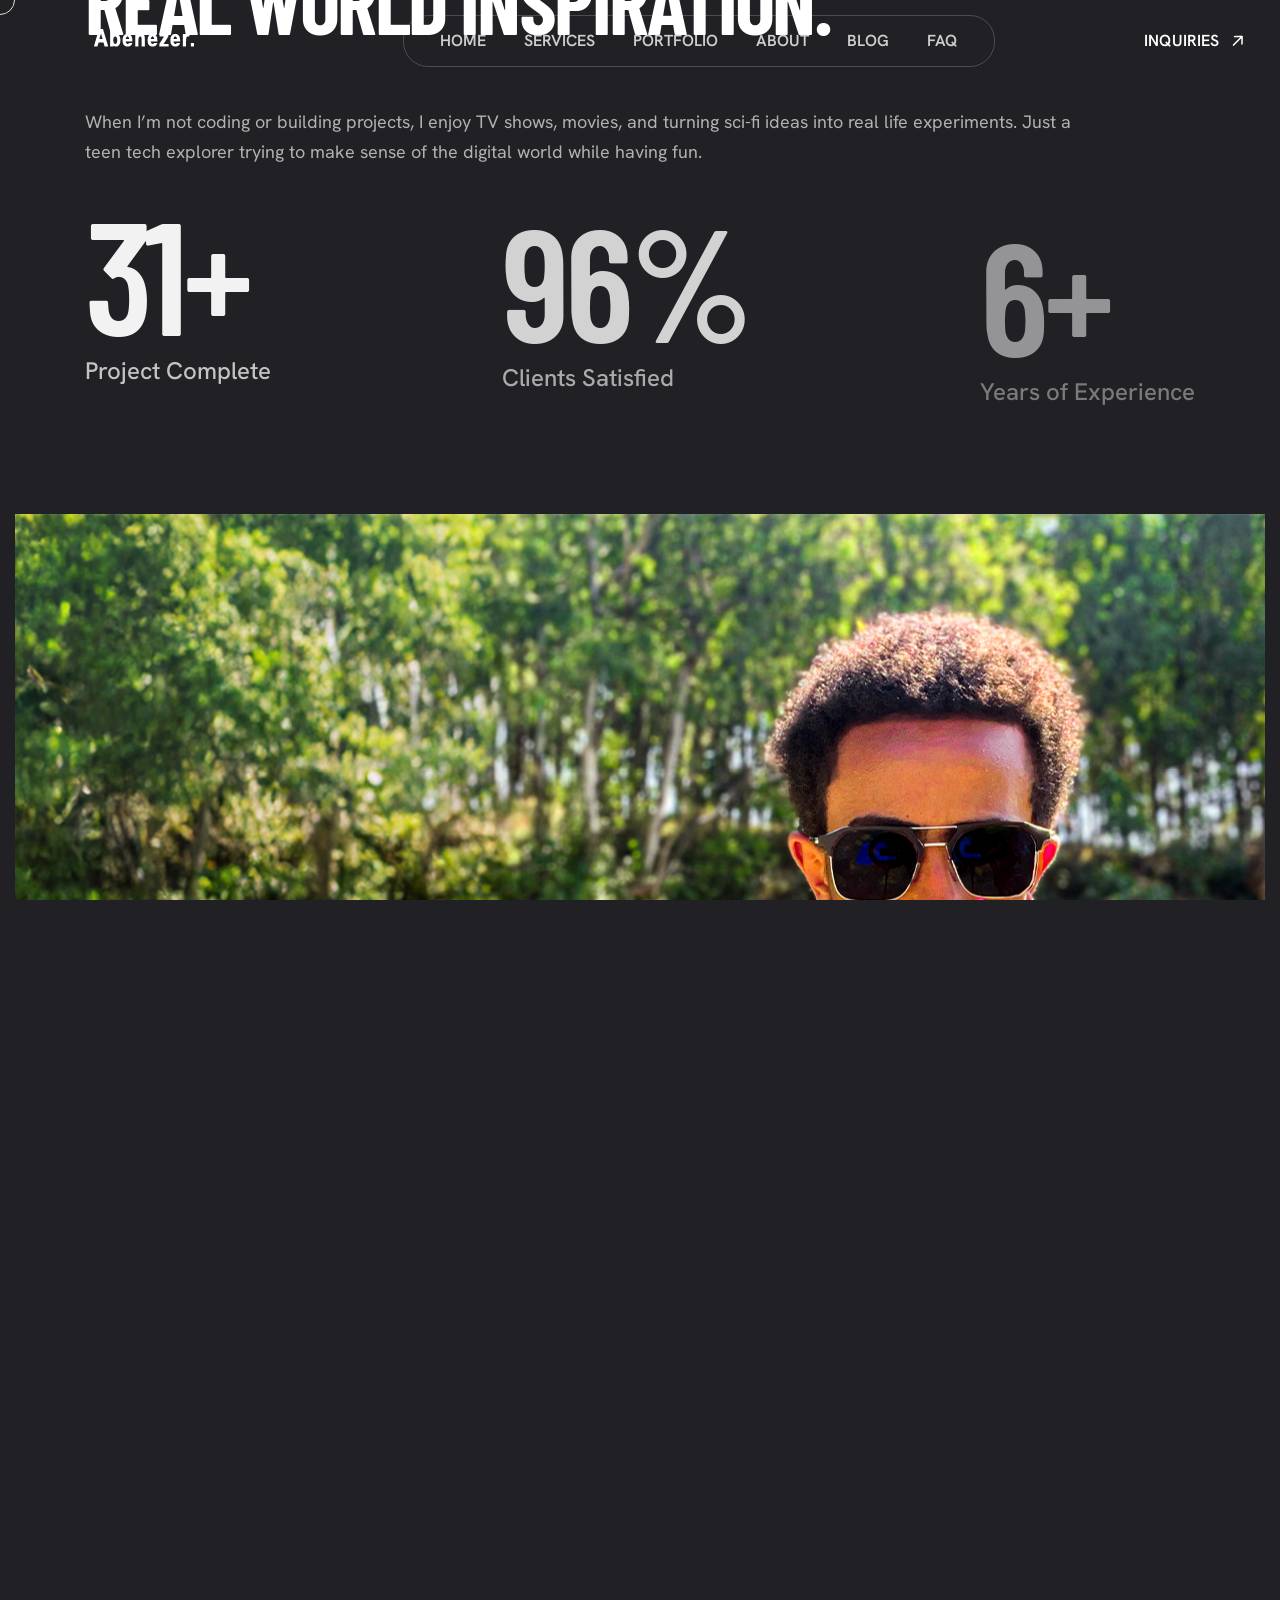
==== about.html @ 634b36fe "Full all in one personal portfolio codebase" ====
<!doctype html>
<html class="no-js" lang="zxx">

<head>
    <!-- ===================== BASIC ===================== -->
    <meta charset="utf-8">
    <meta http-equiv="x-ua-compatible" content="ie=edge">

    <title>About | Abenezer Zewge - Full Stack Developer & Cloud Engineer</title>

    <meta name="description"
        content="Learn more about Abenezer Zewge – a full-stack web developer and AWS cloud engineer. Discover his skills, experience, and projects in MERN, DevOps, and modern web development.">

    <meta name="keywords"
        content="Abenezer Zewge, About, Full Stack Developer Ethiopia, AWS Engineer, MERN Stack, React, Node.js, Portfolio, Cloud Engineer, DevOps">

    <meta name="author" content="Abenezer Zewge">
    <meta name="language" content="en">
    <meta name="revisit-after" content="7 days">
    <meta name="theme-color" content="#0a0a0a">

    <!-- ===================== VIEWPORT ===================== -->
    <meta name="viewport" content="width=device-width, initial-scale=1, viewport-fit=cover">

    <!-- ===================== CANONICAL ===================== -->
    <link rel="canonical" href="https://abenether.com/about">

    <!-- ===================== FAVICON ===================== -->
    <link rel="shortcut icon" type="image/x-icon" href="assets/img/logo/favicon.png">
    <link rel="apple-touch-icon" href="assets/img/icon/apple-touch-icon.png">

    <!-- ===================== CSS ===================== -->
    <link rel="stylesheet" href="assets/css/bootstrap.css">
    <link rel="stylesheet" href="assets/css/animate.css">
    <link rel="stylesheet" href="assets/css/swiper-bundle.css">
    <link rel="stylesheet" href="assets/css/slick.css">
    <link rel="stylesheet" href="assets/css/magnific-popup.css">
    <link rel="stylesheet" href="assets/css/font-awesome-pro.css">
    <link rel="stylesheet" href="assets/css/flaticon_omio.css">
    <link rel="stylesheet" href="assets/css/spacing.css">
    <link rel="stylesheet" href="assets/css/main.css">

    <!-- ===================== OPEN GRAPH ===================== -->
    <meta property="og:type" content="website">
    <meta property="og:url" content="https://abenether.com/about">
    <meta property="og:title" content="About Abenezer Zewge | Full-Stack Developer & Cloud Engineer">
    <meta property="og:description"
        content="Discover Abenezer Zewge's journey, skills, and expertise in web development, AWS, DevOps, and scalable modern applications.">
    <meta property="og:image" content="https://abenether.com/assets/img/about-og.jpg">
    <meta property="og:image:width" content="1200">
    <meta property="og:image:height" content="630">
    <meta property="og:site_name" content="Abenezer Zewge Portfolio">
    <meta property="og:locale" content="en_US">

    <!-- ===================== TWITTER / X ===================== -->
    <meta name="twitter:card" content="summary_large_image">
    <meta name="twitter:url" content="https://abenether.com/about.html">
    <meta name="twitter:title" content="About Abenezer Zewge | Full-Stack Developer & Cloud Engineer">
    <meta name="twitter:description"
        content="Discover Abenezer Zewge's skills, experience, and projects in full-stack development and cloud engineering.">
    <meta name="twitter:image" content="https://abenether.com/assets/img/og/about-og.jpg">
    <meta name="twitter:creator" content="@abenether_">

    <script type="application/ld+json">
{
  "@context": "https://schema.org",
  "@type": "BreadcrumbList",
  "itemListElement": [
    {
      "@type": "ListItem",
      "position": 1,
      "name": "Home",
      "item": "https://abenether.com/"
    },
    {
      "@type": "ListItem",
      "position": 2,
      "name": "About",
      "item": "https://abenether.com/about.html"
    }
  ]
}
</script>


</head>

<body class="wt-magic-cursor grey-bg">
    <!--[if lte IE 9]>
      <p class="browserupgrade">You are using an <strong>outdated</strong> browser. Please <a href="https://browsehappy.com/">upgrade your browser</a> to improve your experience and security.</p>
      <![endif]-->





    <!-- pre loader area start -->
    <!-- <div class="preloader two">
        <svg viewBox="0 0 1000 1000" preserveAspectRatio="none">
            <path id="preloaderSvg" d="M0,1005S175,995,500,995s500,5,500,5V0H0Z"></path>
        </svg>
        <div class="preloader-heading">
            <div class="load-text">
                <span>L</span>
                <span>o</span>
                <span>a</span>
                <span>d</span>
                <span>i</span>
                <span>n</span>
                <span>g</span>
            </div>
        </div>
    </div> -->
    <!-- pre loader area end -->



    <!-- back to top start -->
    <div class="back-to-top-wrapper">
        <button id="back_to_top" type="button" class="back-to-top-btn">
            <svg width="12" height="7" viewBox="0 0 12 7" fill="none" xmlns="http://www.w3.org/2000/svg">
                <path d="M11 6L6 1L1 6" stroke="currentColor" stroke-width="1.5" stroke-linecap="round"
                    stroke-linejoin="round" />
            </svg>
        </button>
    </div>
    <!-- back to top end -->



    <!-- cursor to top start -->
    <div class="cursor"></div>
    <div class="cursor2"></div>
    <!-- cursor to top end -->



    <!-- Magic cursor start -->
    <div id="magic-cursor">
        <div id="ball"></div>
    </div>
    <!-- Magic cursor end -->



    <!-- offcanvas area end -->
    <div class="wt-offcanvas-2-area p-relative">
        <div class="wt-offcanvas-2-bg is-left left-box"></div>
        <div class="wt-offcanvas-2-bg is-right right-box d-none d-md-block"></div>
        <div class="wt-offcanvas-2-wrapper">
            <div class="wt-offcanvas-2-left left-box">
                <div class="wt-offcanvas-2-left-wrap d-flex justify-content-between align-items-center">
                    <div class="wtoffcanvas__logo">
                        <a class="logo-1" href="index.html"><img src="assets/img/logo/mobile-logo.png"
                                alt="Abenezer Zewge Mobile Logo"></a>
                    </div>
                    <div class="wt-offcanvas-2-close d-md-none text-end">
                        <button class="wt-offcanvas-2-close-btn wt-offcanvas-2-close-btn">
                            <span class="text">
                                <span>close</span>
                            </span>
                            <span class="d-inline-block">
                                <span>
                                    <svg width="24" height="24" viewBox="0 0 24 24" fill="none"
                                        xmlns="http://www.w3.org/2000/svg">
                                        <rect width="32.621" height="1.00918"
                                            transform="matrix(0.704882 0.709325 -0.704882 0.709325 1.0061 0)"
                                            fill="currentcolor" />
                                        <rect width="32.621" height="1.00918"
                                            transform="matrix(0.704882 -0.709325 0.704882 0.709325 0 23.2842)"
                                            fill="currentcolor" />
                                    </svg>
                                </span>
                            </span>

                        </button>
                    </div>
                </div>
                <div class="wt-main-menu-mobile menu-hover-active counter-row">
                    <nav></nav>
                </div>
            </div>
            <div class="wt-offcanvas-2-right right-box d-none d-md-block p-relative">
                <div class="wt-offcanvas-2-close text-end">
                    <button class="wt-offcanvas-2-close-btn">
                        <span class="text">
                            <span>close</span>
                        </span>
                        <span class="d-inline-block">
                            <span>
                                <svg width="38" height="38" viewBox="0 0 38 38" fill="none"
                                    xmlns="http://www.w3.org/2000/svg">
                                    <path d="M9.80859 9.80762L28.1934 28.1924" stroke="currentColor" stroke-width="1.5"
                                        stroke-linecap="round" stroke-linejoin="round" />
                                    <path d="M9.80859 28.1924L28.1934 9.80761" stroke="currentColor" stroke-width="1.5"
                                        stroke-linecap="round" stroke-linejoin="round" />
                                </svg>
                            </span>
                        </span>

                    </button>
                </div>
                <div class="wt-offcanvas-2-right-inner d-flex flex-column justify-content-between h-100">
                    <div class="wtoffcanvas__contact-info">
                        <div class="wtoffcanvas__contact-title">
                            <h5>Contact me</h5>
                        </div>
                        <ul>
                            <li>
                                <i class="fa-solid fa-location-dot"></i>
                                <a href="https://maps.app.goo.gl/uPsVvgq1tiiRdGya8" target="_blank">Butajira, 02 Serana
                                    Hall, Ethiopia</a>
                            </li>
                            <li>
                                <i class="fas fa-envelope"></i>
                                <a href="mailto:abenezerzewge0@mail.com"><span
                                        class="__cf_email__">abenezerzewge0@mail.com</span></a>
                            </li>
                            <li>
                                <i class="fa-solid fa-phone-flip"></i>
                                <a href="tel:+251956049405">(+251) 956 049 405</a>
                            </li>
                        </ul>
                    </div>
                    <div class="wt-footer-2-social wt-footer-right-social d-none d-sm-block">
                        <ul>
                            <li>
                                <a href="https://www.facebook.com/share/18Hu3jeHpc/">
                                    <span class="active-media">Facebook</span>
                                    <span class="hover-media"><i class="fa-brands fa-facebook-f"></i></span>
                                </a>
                            </li>
                            <li>
                                <a href="https://www.linkedin.com/in/abenezer-zewge/">
                                    <span class="active-media">LnkedIn</span>
                                    <span class="hover-media"><i class="fa-brands fa-linkedin-in"></i></span>
                                </a>
                            </li>
                            <li>
                                <a href="https://www.behance.net/abenether">
                                    <span class="active-media">Behance</span>
                                    <span class="hover-media"><i class="fa-brands fa-behance"></i></span>
                                </a>
                            </li>
                            <li>
                                <a href="https://x.com/abenether_">
                                    <span class="active-media">Twitter</span>
                                    <span class="hover-media"><i class="fa-brands fa-twitter"></i></span>
                                </a>
                            </li>
                        </ul>
                    </div>
                </div>
            </div>
        </div>
    </div>
    <div class="body-overlay"></div>
    <!-- offcanvas area start -->

    <!-- header area start -->
    <header class="wt-header-height">
        <div id="header-sticky" class="wt-header-area wt-header-transparent">
            <div class="container-fluid">
                <div class="row align-items-center">
                    <div class="col">
                        <div class="wt-header-wrapper">

                            <!-- logo -->
                            <div class="wt-header-logo">
                                <a href="index.html"><img src="assets/img/logo/logo.png"
                                        alt="Abenezer Zewge Main Logo"></a>
                            </div>

                            <!-- menu -->
                            <div class="wt-header-main-menu d-none d-lg-block">
                                <nav class="wt-main-menu-content">
                                    <ul>
                                        <li><a href="index.html">Home</a></li>
                                        <li><a href="service.html">services</a></li>
                                        <li><a href="portfolio.html">portfolio</a></li>
                                        <li><a href="about.html">about</a></li>
                                        <li><a href="blog.html">Blog</a></li>
                                        <li><a href="faq.html">faq</a></li>
                                    </ul>
                                </nav>
                            </div>

                            <!-- Header Button -->
                            <div class="wt-header-buton icon_main d-none d-lg-block">
                                <a class="wt-header-btn" href="contact.html">Inquiries
                                    <span class="icon_box">
                                        <i class="icon_first fa-regular fa-arrow-right"></i>
                                        <i class="icon_second fa-regular fa-arrow-right"></i>
                                    </span>
                                </a>
                            </div>

                            <div class="wt-header-3-toggle d-lg-none">
                                <button class="wt-offcanvas-open-btn"><img src="assets/img/icon/menu.svg"
                                        alt="Menu Icon"></button>
                            </div>


                        </div>
                    </div>
                </div>
            </div>
        </div>
    </header>
    <!-- header area end -->



    <div id="smooth-wrapper">
        <div id="smooth-content">

            <main>
                <!-- Hero area start -->
                <section class="wt-about-inr-hero-area">
                    <div class="container">
                        <div class="row align-items-center">
                            <div class="col-xl-6 col-lg-6">
                                <h1 class="wt-about-inr-hero-title"><span class="weight">hello i’m</span>
                                    <span class="color">Abenezer</span> M. Zewge
                                </h1>
                            </div>
                            <div class="col-xl-6 col-lg-6">
                                <div class="wt-about-inr-hero-thumb">
                                    <img src="assets/img/about/about-page-thumb.jpg" alt="">
                                </div>
                            </div>
                        </div>
                    </div>
                </section>
                <!-- Hero area end -->



                <!-- About area start-->
                <section class="wt-about-4-area wt-about-inr-area">
                    <div class="wt-about-inr-top">
                        <div class="container">
                            <div class="row">
                                <div class="col-xl-11">
                                    <div class="wt-about-4-wrapper">
                                        <div class="wt-about-4-content wt_fade_anim" data-delay=".3">
                                            <h2 class="wt-about-4-title">
                                                I’m a <span class="color">16 years old Grade 11 student</span> and a
                                                <span class="font-weight">full stack & DevOps enthusiast</span>,
                                                fascinated by
                                                <span class="color">algorithms, data, and digital investigations</span>.
                                                I explore cloud, backend, UI/UX, and graphics design, driven by
                                                curiosity and real world inspiration.
                                            </h2>
                                        </div>
                                        <div class="wt-about-wrap wt_fade_anim" data-delay=".5">
                                            <p class="wt-about-4-paragraph">
                                                When I’m not coding or building projects, I enjoy <span class="color">TV
                                                    shows, movies</span>,
                                                and turning <span class="font-weight">sci-fi ideas</span> into real life
                                                experiments.
                                                Just a <span class="color">teen tech explorer</span> trying to make
                                                sense of the digital world while having fun.
                                            </p>
                                        </div>

                                    </div>
                                </div>
                            </div>
                            <div class="row">
                                <div class="wt-about-4-counter">
                                    <div class="wt-about-4-counter-item wt_fade_anim" data-delay=".3">
                                        <div class="wt-about-4-counter-count">
                                            <h2 class="wt-about-4-counter-title"><span class="purecounter"
                                                    data-purecounter-duration="2" data-purecounter-end="31"></span>+
                                            </h2>
                                        </div>
                                        <div class="wt-about-4-counter-text">
                                            <p class="wt-about-4-counter-paragraph">Project Complete</p>
                                        </div>
                                    </div>
                                    <div class="wt-about-4-counter-item wt_fade_anim" data-delay=".5">
                                        <div class="wt-about-4-counter-count">
                                            <h2 class="wt-about-4-counter-title"><span class="purecounter"
                                                    data-purecounter-duration="3" data-purecounter-end="96"></span>%
                                            </h2>
                                        </div>
                                        <div class="wt-about-4-counter-text">
                                            <p class="wt-about-4-counter-paragraph">Clients Satisfied</p>
                                        </div>
                                    </div>
                                    <div class="wt-about-4-counter-item wt_fade_anim" data-delay=".7">
                                        <div class="wt-about-4-counter-count">
                                            <h2 class="wt-about-4-counter-title"><span class="purecounter"
                                                    data-purecounter-duration="3" data-purecounter-end="6"></span>+
                                            </h2>
                                        </div>
                                        <div class="wt-about-4-counter-text">
                                            <p class="wt-about-4-counter-paragraph">Years of Experience</p>
                                        </div>
                                    </div>
                                </div>
                            </div>
                        </div>
                    </div>
                    <div class="wt-about-inr-bottom">
                        <div class="container-fluid">
                            <div class="row">
                                <div class="col">
                                    <div class="wt-about-inr-thumb text-center fix">
                                        <img class="wt-about-inr-thumb-img" data-speed="auto"
                                            src="assets/img/about/about-inner-thumb.jpg" alt="">
                                    </div>
                                </div>
                            </div>
                        </div>
                    </div>
                </section>
                <!-- About area end -->


                <!-- About Common area start-->
                <div class="wt-about-inr-area">
                    <div class="container">
                        <div class="row">
                            <div class="col">
                                <div class="wt-about-inr-wrapper">


                                    <!-- Project area start -->
                                    <section class="wt-project-4-area fix">
                                        <div class="container">
                                            <div class="row">
                                                <div class="col-xl-12">
                                                    <div class="wt-section-4-wrapper mb-60">
                                                        <h2 class="wt-section-4-title wt-char-animation">design &
                                                            experience </h2>
                                                        <div class="wt-section-4-descr">
                                                            <p class="wt-section-4-paragraph">Dynamic, curiosity driven
                                                                tech enthusiast with a strong interest in full-stack
                                                                development, DevOps, and data exploration, bringing over
                                                                6+ years of experience in graphics design and 2+ years
                                                                in cloud, backend, and UI/UX projects.</p>
                                                        </div>
                                                    </div>
                                                </div>
                                            </div>
                                            <div class="row justify-content-center">
                                                <div class="col-xl-12">
                                                    <div
                                                        class="wt-project-widgets wt-hover__widget p-relative wt_fade_anim">
                                                        <div
                                                            class="wt-project-item current wt-widget__item wt-hover__reveal-item">

                                                            <div class="wt-project-content wt-project-4-content">
                                                                <p class="wt-project-4-paragraph"><span><i
                                                                            class="fa-light fa-calendar-days"></i></span>
                                                                    2022-2026</p>
                                                                <h4 class="wt-project-4-title">Senior graphics
                                                                    designer
                                                                </h4>
                                                                <div class="wt-project-4-action">
                                                                    <h6>Photoshop</h6>
                                                                </div>
                                                            </div>

                                                            <div class="wt-hover__reveal-bg">
                                                            </div>
                                                        </div>
                                                        <div
                                                            class="wt-project-item wt-widget__item wt-hover__reveal-item">

                                                            <div class="wt-project-content wt-project-4-content">
                                                                <p class="wt-project-4-paragraph"><span><i
                                                                            class="fa-light fa-calendar-days"></i></span>
                                                                    2024-2026</p>
                                                                <h4 class="wt-project-4-title">lead ux designer</h4>
                                                                <div class="wt-project-4-action">
                                                                    <h6>Figma</h6>
                                                                </div>
                                                            </div>

                                                            <div class="wt-hover__reveal-bg">
                                                            </div>
                                                        </div>
                                                        <div
                                                            class="wt-project-item wt-widget__item wt-hover__reveal-item">

                                                            <div class="wt-project-content wt-project-4-content">
                                                                <p class="wt-project-4-paragraph"><span><i
                                                                            class="fa-light fa-calendar-days"></i></span>
                                                                    2025-2026</p>
                                                                <h4 class="wt-project-4-title">Full stack web
                                                                    developer</h4>
                                                                <div class="wt-project-4-action">
                                                                    <h6>MERN Stack</h6>
                                                                </div>
                                                            </div>

                                                            <div class="wt-hover__reveal-bg">
                                                            </div>
                                                        </div>
                                                        <div
                                                            class="wt-project-item wt-widget__item wt-hover__reveal-item">

                                                            <div class="wt-project-content wt-project-4-content">
                                                                <p class="wt-project-4-paragraph"><span><i
                                                                            class="fa-light fa-calendar-days"></i></span>
                                                                    2023-2026</p>
                                                                <h4 class="wt-project-4-title">Open source
                                                                    contributor
                                                                </h4>
                                                                <div class="wt-project-4-action">
                                                                    <h6>GitHub</h6>
                                                                </div>
                                                            </div>

                                                            <div class="wt-hover__reveal-bg">
                                                            </div>
                                                        </div>
                                                        <div
                                                            class="wt-project-item wt-widget__item wt-hover__reveal-item">

                                                            <div class="wt-project-content wt-project-4-content">
                                                                <p class="wt-project-4-paragraph"><span><i
                                                                            class="fa-light fa-calendar-days"></i></span>
                                                                    2026-now</p>
                                                                <h4 class="wt-project-4-title">Cloud practitioner &
                                                                    DevOps engineer</h4>
                                                                <div class="wt-project-4-action">
                                                                    <h6>AWS</h6>
                                                                </div>
                                                            </div>

                                                            <div class="wt-hover__reveal-bg">
                                                            </div>
                                                        </div>
                                                    </div>
                                                </div>
                                            </div>
                                        </div>
                                    </section>
                                    <!-- Project area end -->


                                    <!-- Skill area start -->
                                    <section class="wt-skill-4-area">
                                        <div class="container">
                                            <div class="row align-items-center">
                                                <div class="col-xl-12">
                                                    <div class="wt-skill-4-left wt_fade_anim" data-delay=".3">
                                                        <div class="wt-section-4-wrapper mb-60">
                                                            <h2 class="wt-section-4-title wt-char-animation">best skills
                                                            </h2>
                                                            <p class="wt-section-4-paragraph">Tech explorer with <span
                                                                    class="color">2+ years</span> in cloud, backend, and
                                                                UI/UX, and <span class="color">6+ years</span> in
                                                                graphics design always curious, always experimenting.
                                                            </p>
                                                        </div>
                                                        <div class="wt-skill-4-wrap">
                                                            <div class="wt-skill-4-item">
                                                                <div class="progress-lavel">design</div>
                                                                <div class="progress_bar">
                                                                    <div class="progress-item">
                                                                        <div class="item_value">0%</div>
                                                                        <div class="item_bar">
                                                                            <div class="progress" data-progress="99">
                                                                            </div>
                                                                        </div>
                                                                    </div>
                                                                </div>
                                                            </div>
                                                            <div class="wt-skill-4-item">
                                                                <div class="progress-lavel">development</div>
                                                                <div class="progress_bar">
                                                                    <div class="progress-item">
                                                                        <div class="item_value">0%</div>
                                                                        <div class="item_bar">
                                                                            <div class="progress" data-progress="87">
                                                                            </div>
                                                                        </div>
                                                                    </div>
                                                                </div>
                                                            </div>
                                                            <div class="wt-skill-4-item">
                                                                <div class="progress-lavel">Debugging</div>
                                                                <div class="progress_bar">
                                                                    <div class="progress-item">
                                                                        <div class="item_value">0%</div>
                                                                        <div class="item_bar">
                                                                            <div class="progress debugging"
                                                                                data-progress="74">
                                                                            </div>
                                                                        </div>
                                                                    </div>
                                                                </div>
                                                            </div>
                                                            <div class="wt-skill-4-item">
                                                                <div class="progress-lavel">Auth & Deployment</div>
                                                                <div class="progress_bar">
                                                                    <div class="progress-item">
                                                                        <div class="item_value">0%</div>
                                                                        <div class="item_bar">
                                                                            <div class="progress" data-progress="91">
                                                                            </div>
                                                                        </div>
                                                                    </div>
                                                                </div>
                                                            </div>
                                                            <div class="wt-skill-4-item">
                                                                <div class="progress-lavel">Research</div>
                                                                <div class="progress_bar">
                                                                    <div class="progress-item">
                                                                        <div class="item_value">0%</div>
                                                                        <div class="item_bar">
                                                                            <div class="progress research"
                                                                                data-progress="64">
                                                                            </div>
                                                                        </div>
                                                                    </div>
                                                                </div>
                                                            </div>
                                                        </div>
                                                    </div>
                                                </div>
                                            </div>
                                        </div>
                                    </section>
                                    <!-- Skill area end -->


                                </div>
                            </div>
                        </div>
                    </div>
                </div>
                <!-- About Common area end-->




                <!-- Brand area start -->
                <section class="wt-brand-area">
                    <div class="container">
                        <div class="row">
                            <div class="wt-section-4-wrapper text-center mb-20">
                                <h2 class="wt-section-4-title wt-char-animation">Trusted clients & Affiliates</h2>
                            </div>
                        </div>
                        <div class="row">
                            <div class="col">
                                <div class="wt-brand-wrapper wt_fade_anim">
                                    <div class="wt-brand-wrap">
                                        <div class="wt-brand-item">
                                            <div class="wt-brand-thumb">
                                                <img src="assets/img/brand/brand-thumb1.png" alt="">
                                            </div>
                                        </div>
                                        <div class="wt-brand-item">
                                            <div class="wt-brand-thumb">
                                                <img src="assets/img/brand/brand-thumb2.png" alt="">
                                            </div>
                                        </div>
                                        <div class="wt-brand-item">
                                            <div class="wt-brand-thumb">
                                                <img src="assets/img/brand/brand-thumb3.png" alt="">
                                            </div>
                                        </div>
                                    </div>
                                    <div class="wt-brand-wrap">
                                        <div class="wt-brand-item">
                                            <div class="wt-brand-thumb">
                                                <img src="assets/img/brand/brand-thumb4.png" alt="">
                                            </div>
                                        </div>
                                        <div class="wt-brand-item">
                                            <div class="wt-brand-thumb">
                                                <img src="assets/img/brand/brand-thumb5.png" alt="">
                                            </div>
                                        </div>
                                        <div class="wt-brand-item">
                                            <div class="wt-brand-thumb">
                                                <img src="assets/img/brand/brand-thumb6.png" alt="">
                                            </div>
                                        </div>
                                    </div>
                                    <div class="wt-brand-wrap">
                                        <div class="wt-brand-item">
                                            <div class="wt-brand-thumb">
                                                <img src="assets/img/brand/brand-thumb7.png" alt="">
                                            </div>
                                        </div>
                                        <div class="wt-brand-item">
                                            <div class="wt-brand-thumb">
                                                <img src="assets/img/brand/brand-thumb8.png" alt="">
                                            </div>
                                        </div>
                                    </div>
                                </div>
                            </div>
                        </div>
                    </div>
                </section>
                <!-- Brand area end -->


            </main>
            <!-- Footer area start -->
            <footer class="wt-footer-area fix">
                <div class="wt-footer-top">
                    <div class="container">
                        <div class="row">
                            <div class="col-xl-2 col-lg-2">
                                <div class="wt-footer-info mt-55 wt_fade_anim" data-delay=".3">
                                    <div class="wt-footer-logo mb-20">
                                        <a href="index.html">
                                            <h4>Abenezer.</h4>
                                        </a>
                                    </div>
                                    <div class="wt-footer-content">
                                        <p>Gen Evolver. </p>
                                    </div>
                                </div>
                            </div>
                            <div class="col-xl-9 col-lg-9">
                                <div class="wt-footer-widget-top text-center wt_fade_anim" data-delay=".5">
                                    <div class="wt-section-wrapper">
                                        <h2 class="wt-section-title wt-text-invert">interested in <br> working together
                                        </h2>
                                    </div>
                                    <div class="wt-footer-widget-border"></div>
                                    <div class="wt-footer-widget-mail">
                                        <h6>email me</h6>
                                        <a href="mailto:abenezerzewge0@gmail.com">abenezerzewge0@gmail.com</a>
                                    </div>
                                    <div class="wt-footer-right-social">
                                        <ul>
                                            <li>
                                                <a href="https://wa.me/251956049405" target="_blank">
                                                    <span class="active-media">Whatsapp</span>
                                                    <span class="hover-media"><i
                                                            class="fa-brands fa-whatsapp"></i></span>
                                                </a>
                                            </li>
                                            <li>
                                                <a href="https://linkedin.com/in/abenezer-zewge" target="_blank">
                                                    <span class="active-media">LinkedIn</span>
                                                    <span class="hover-media"><i
                                                            class="fa-brands fa-linkedin-in"></i></span>
                                                </a>
                                            </li>
                                            <li>
                                                <a href="https://github.com/abenezer365" target="_blank">
                                                    <span class="active-media">Github</span>
                                                    <span class="hover-media"><i class="fa-brands fa-github"></i></span>
                                                </a>
                                            </li>
                                            <li>
                                                <a href="https://x.com/abenether_" target="_blank">
                                                    <span class="active-media">Twitter</span>
                                                    <span class="hover-media"><i class="fa-brands fa-x"></i></span>
                                                </a>
                                            </li>
                                        </ul>
                                    </div>
                                </div>
                            </div>
                            <div class="col-xl-1 col-lg-1">
                                <div class="wt-footer-widget-menu">
                                    <div class="wt-header-menu mt-40 wt_fade_anim" data-delay=".7">
                                        <ul>
                                            <li>
                                                <h5><img src="assets/img/icon/menu.svg" alt="Menu Icon"> menu</h5>
                                                <ul class="submenu">
                                                    <li><a href="index.html">Home</a></li>
                                                    <li><a href="service.html">Services</a></li>
                                                    <li><a href="about.html">About</a></li>
                                                    <li><a href="contact.html">Contact</a></li>
                                                </ul>
                                            </li>
                                        </ul>
                                    </div>
                                </div>
                            </div>
                        </div>
                    </div>
                </div>
                <div class="wt-footer-center">
                    <div class="container-fluid">
                        <div class="row">
                            <div class="col">
                                <div class="wt-about-bottom-content text-center">
                                    <h2 class="wt-about-title">Abenezer M. Zewge</h2>
                                </div>
                            </div>
                        </div>
                    </div>
                </div>
                <div class="wt-footer-bottom">
                    <div class="container">
                        <div class="row justify-content-center">
                            <div class="col">
                                <div class="wt-footer-copyright text-center">
                                    <p class="wt-footer-copyright-pagaraph">Copyright © 2026 <a href="/">Abenezer M.
                                            Zewge</a>. All Rights Reserved.</p>
                                </div>
                            </div>
                        </div>
                    </div>
                </div>
            </footer>
            <!-- Footer area end -->



        </div>
    </div>





    <!-- JS here -->
    <script src="assets/js/vendor/jquery.js"></script>
    <script src="assets/js/vendor/waypoints.js"></script>
    <script src="assets/js/bootstrap-bundle.js"></script>

    <script src="assets/js/gsap/gsap.js"></script>
    <script src="assets/js/gsap/gsap-scroll-to-plugin.js"></script>
    <script src="assets/js/gsap/gsap-scroll-smoother.js"></script>
    <script src="assets/js/gsap/gsap-scroll-trigger.js"></script>
    <script src="assets/js/gsap/gsap-split-text.js"></script>
    <script src="assets/js/chroma.min.js"></script>
    <script src='assets/js/scroll-magic.js'></script>

    <script src="assets/js/countdown.js"></script>
    <script src="assets/js/swiper-bundle.js"></script>
    <script src="assets/js/text-slide.js"></script>
    <script src="assets/js/slick.js"></script>
    <script src="assets/js/range-slider.js"></script>
    <script src="assets/js/magnific-popup.js"></script>
    <script src="assets/js/nice-select.js"></script>
    <script src="assets/js/purecounter.js"></script>
    <script src="assets/js/wow.js"></script>
    <script src="assets/js/vanilla-tilt.min.js"></script>
    <script src="assets/js/isotope-pkgd.js"></script>
    <script src="assets/js/imagesloaded-pkgd.js"></script>
    <script src="assets/js/ajax-form.js"></script>
    <script src="assets/js/slider-active.js"></script>
    <script src="assets/js/main.js"></script>
    <script src="assets/js/wt-cursor.js"></script>
</body>

</html>
---- assets/css/flaticon_omio.css ----
/*!
*    ______ _       _   _
*    |  ____| |     | | (_)
*    | |__  | | __ _| |_ _  ___ ___  _ __
*    |  __| | |/ _` | __| |/ __/ _ \| '_ \
*    | |    | | (_| | |_| | (_| (_) | | | |
*    |_|    |_|\__,_|\__|_|\___\___/|_| |_|
*
*         https://www.flaticon.com
*/

@font-face {
    font-family: "flaticon_omio";
    src: url("../fonts/flaticon_omio.woff2") format("woff2"),
url("../fonts/flaticon_omio.woff") format("woff"),
url("../fonts/flaticon_omio.eot") format("embedded-opentype"),
url("../fonts/flaticon_omio.ttf") format("truetype"),
url("../fonts/flaticon_omio.svg") format("svg")
}

i[class^="flaticon-"]:before, i[class*=" flaticon-"]:before {
    font-family: flaticon_omio !important;
    font-style: normal;
    font-weight: normal !important;
    font-variant: normal;
    text-transform: none;
    line-height: 1;
    -webkit-font-smoothing: antialiased;
    -moz-osx-font-smoothing: grayscale;
}

.flaticon-check-mark:before {
    content: "\f101";
}
.flaticon-idea:before {
    content: "\f102";
}
.flaticon-vector:before {
    content: "\f103";
}
.flaticon-web-designing:before {
    content: "\f104";
}
.flaticon-editor:before {
    content: "\f105";
}
.flaticon-asterisk:before {
    content: "\f106";
}
.flaticon-email-marketing:before {
    content: "\f107";
}
.flaticon-sustainability:before {
    content: "\f108";
}
.flaticon-double-quotes:before {
    content: "\f109";
}
.flaticon-add:before {
    content: "\f10a";
}
.flaticon-ads:before {
    content: "\f10b";
}
---- assets/css/spacing.css ----
.mt-5{margin-top:5px !important}.mt-10{margin-top:10px}.mt-15{margin-top:15px}.mt-20{margin-top:20px}.mt-25{margin-top:25px}.mt-30{margin-top:30px}.mt-35{margin-top:35px}.mt-40{margin-top:40px}.mt-45{margin-top:45px}.mt-50{margin-top:50px}.mt-55{margin-top:55px}.mt-60{margin-top:60px}.mt-65{margin-top:65px}.mt-70{margin-top:70px}.mt-75{margin-top:75px}.mt-80{margin-top:80px}.mt-85{margin-top:85px}.mt-90{margin-top:90px}.mt-95{margin-top:95px}.mt-100{margin-top:100px}.mt-105{margin-top:105px}.mt-110{margin-top:110px}.mt-115{margin-top:115px}.mt-120{margin-top:120px}.mt-125{margin-top:125px}.mt-130{margin-top:130px}.mt-135{margin-top:135px}.mt-140{margin-top:140px}.mt-145{margin-top:145px}.mt-150{margin-top:150px}.mt-155{margin-top:155px}.mt-160{margin-top:160px}.mt-165{margin-top:165px}.mt-170{margin-top:170px}.mt-175{margin-top:175px}.mt-180{margin-top:180px}.mt-185{margin-top:185px}.mt-190{margin-top:190px}.mt-195{margin-top:195px}.mt-200{margin-top:200px}.mb-5{margin-bottom:5px !important}.mb-10{margin-bottom:10px}.mb-15{margin-bottom:15px}.mb-20{margin-bottom:20px}.mb-25{margin-bottom:25px}.mb-30{margin-bottom:30px}.mb-35{margin-bottom:35px}.mb-40{margin-bottom:40px}.mb-45{margin-bottom:45px}.mb-50{margin-bottom:50px}.mb-55{margin-bottom:55px}.mb-60{margin-bottom:60px}.mb-65{margin-bottom:65px}.mb-70{margin-bottom:70px}.mb-75{margin-bottom:75px}.mb-80{margin-bottom:80px}.mb-85{margin-bottom:85px}.mb-90{margin-bottom:90px}.mb-95{margin-bottom:95px}.mb-100{margin-bottom:100px}.mb-105{margin-bottom:105px}.mb-110{margin-bottom:110px}.mb-115{margin-bottom:115px}.mb-120{margin-bottom:120px}.mb-125{margin-bottom:125px}.mb-130{margin-bottom:130px}.mb-135{margin-bottom:135px}.mb-140{margin-bottom:140px}.mb-145{margin-bottom:145px}.mb-150{margin-bottom:150px}.mb-155{margin-bottom:155px}.mb-160{margin-bottom:160px}.mb-165{margin-bottom:165px}.mb-170{margin-bottom:170px}.mb-175{margin-bottom:175px}.mb-180{margin-bottom:180px}.mb-185{margin-bottom:185px}.mb-190{margin-bottom:190px}.mb-195{margin-bottom:195px}.mb-200{margin-bottom:200px}.ml-5{margin-left:5px}.ml-10{margin-left:10px}.ml-15{margin-left:15px}.ml-20{margin-left:20px}.ml-25{margin-left:25px}.ml-30{margin-left:30px}.ml-35{margin-left:35px}.ml-40{margin-left:40px}.ml-45{margin-left:45px}.ml-50{margin-left:50px}.ml-55{margin-left:55px}.ml-60{margin-left:60px}.ml-65{margin-left:65px}.ml-70{margin-left:70px}.ml-75{margin-left:75px}.ml-80{margin-left:80px}.ml-85{margin-left:85px}.ml-90{margin-left:90px}.ml-95{margin-left:95px}.ml-100{margin-left:100px}.ml-105{margin-left:105px}.ml-110{margin-left:110px}.ml-115{margin-left:115px}.ml-120{margin-left:120px}.ml-125{margin-left:125px}.ml-130{margin-left:130px}.ml-135{margin-left:135px}.ml-140{margin-left:140px}.ml-145{margin-left:145px}.ml-150{margin-left:150px}.ml-155{margin-left:155px}.ml-160{margin-left:160px}.ml-165{margin-left:165px}.ml-170{margin-left:170px}.ml-175{margin-left:175px}.ml-180{margin-left:180px}.ml-185{margin-left:185px}.ml-190{margin-left:190px}.ml-195{margin-left:195px}.ml-200{margin-left:200px}.mr-5{margin-right:5px}.mr-10{margin-right:10px}.mr-15{margin-right:15px}.mr-20{margin-right:20px}.mr-25{margin-right:25px}.mr-30{margin-right:30px}.mr-35{margin-right:35px}.mr-40{margin-right:40px}.mr-45{margin-right:45px}.mr-50{margin-right:50px}.mr-55{margin-right:55px}.mr-60{margin-right:60px}.mr-65{margin-right:65px}.mr-70{margin-right:70px}.mr-75{margin-right:75px}.mr-80{margin-right:80px}.mr-85{margin-right:85px}.mr-90{margin-right:90px}.mr-95{margin-right:95px}.mr-100{margin-right:100px}.mr-105{margin-right:105px}.mr-110{margin-right:110px}.mr-115{margin-right:115px}.mr-120{margin-right:120px}.mr-125{margin-right:125px}.mr-130{margin-right:130px}.mr-135{margin-right:135px}.mr-140{margin-right:140px}.mr-145{margin-right:145px}.mr-150{margin-right:150px}.mr-155{margin-right:155px}.mr-160{margin-right:160px}.mr-165{margin-right:165px}.mr-170{margin-right:170px}.mr-175{margin-right:175px}.mr-180{margin-right:180px}.mr-185{margin-right:185px}.mr-190{margin-right:190px}.mr-195{margin-right:195px}.mr-200{margin-right:200px}.pt-5{padding-top:5px !important}.pt-10{padding-top:10px}.pt-15{padding-top:15px}.pt-20{padding-top:20px}.pt-25{padding-top:25px}.pt-30{padding-top:30px}.pt-35{padding-top:35px}.pt-40{padding-top:40px}.pt-45{padding-top:45px}.pt-50{padding-top:50px}.pt-55{padding-top:55px}.pt-60{padding-top:60px}.pt-65{padding-top:65px}.pt-70{padding-top:70px}.pt-75{padding-top:75px}.pt-80{padding-top:80px}.pt-85{padding-top:85px}.pt-90{padding-top:90px}.pt-95{padding-top:95px}.pt-100{padding-top:100px}.pt-105{padding-top:105px}.pt-110{padding-top:110px}.pt-115{padding-top:115px}.pt-120{padding-top:120px}.pt-125{padding-top:125px}.pt-130{padding-top:130px}.pt-135{padding-top:135px}.pt-140{padding-top:140px}.pt-145{padding-top:145px}.pt-150{padding-top:150px}.pt-155{padding-top:155px}.pt-160{padding-top:160px}.pt-165{padding-top:165px}.pt-170{padding-top:170px}.pt-175{padding-top:175px}.pt-180{padding-top:180px}.pt-185{padding-top:185px}.pt-190{padding-top:190px}.pt-195{padding-top:195px}.pt-200{padding-top:200px}.pb-5{padding-bottom:5px !important}.pb-10{padding-bottom:10px}.pb-15{padding-bottom:15px}.pb-20{padding-bottom:20px}.pb-25{padding-bottom:25px}.pb-30{padding-bottom:30px}.pb-35{padding-bottom:35px}.pb-40{padding-bottom:40px}.pb-45{padding-bottom:45px}.pb-50{padding-bottom:50px}.pb-55{padding-bottom:55px}.pb-60{padding-bottom:60px}.pb-65{padding-bottom:65px}.pb-70{padding-bottom:70px}.pb-75{padding-bottom:75px}.pb-80{padding-bottom:80px}.pb-85{padding-bottom:85px}.pb-90{padding-bottom:90px}.pb-95{padding-bottom:95px}.pb-100{padding-bottom:100px}.pb-105{padding-bottom:105px}.pb-110{padding-bottom:110px}.pb-115{padding-bottom:115px}.pb-120{padding-bottom:120px}.pb-125{padding-bottom:125px}.pb-130{padding-bottom:130px}.pb-135{padding-bottom:135px}.pb-140{padding-bottom:140px}.pb-145{padding-bottom:145px}.pb-150{padding-bottom:150px}.pb-155{padding-bottom:155px}.pb-160{padding-bottom:160px}.pb-165{padding-bottom:165px}.pb-170{padding-bottom:170px}.pb-175{padding-bottom:175px}.pb-180{padding-bottom:180px}.pb-185{padding-bottom:185px}.pb-190{padding-bottom:190px}.pb-195{padding-bottom:195px}.pb-200{padding-bottom:200px}.pl-5{padding-left:5px}.pl-10{padding-left:10px}.pl-15{padding-left:15px}.pl-20{padding-left:20px}.pl-25{padding-left:25px}.pl-30{padding-left:30px}.pl-35{padding-left:35px}.pl-40{padding-left:40px}.pl-45{padding-left:45px}.pl-50{padding-left:50px}.pl-55{padding-left:55px}.pl-60{padding-left:60px}.pl-65{padding-left:65px}.pl-70{padding-left:70px}.pl-75{padding-left:75px}.pl-80{padding-left:80px}.pl-85{padding-left:85px}.pl-90{padding-left:90px}.pl-95{padding-left:95px}.pl-100{padding-left:100px}.pl-105{padding-left:105px}.pl-110{padding-left:110px}.pl-115{padding-left:115px}.pl-120{padding-left:120px}.pl-125{padding-left:125px}.pl-130{padding-left:130px}.pl-135{padding-left:135px}.pl-140{padding-left:140px}.pl-145{padding-left:145px}.pl-150{padding-left:150px}.pl-155{padding-left:155px}.pl-160{padding-left:160px}.pl-165{padding-left:165px}.pl-170{padding-left:170px}.pl-175{padding-left:175px}.pl-180{padding-left:180px}.pl-185{padding-left:185px}.pl-190{padding-left:190px}.pl-195{padding-left:195px}.pl-200{padding-left:200px}.pr-5{padding-right:5px}.pr-10{padding-right:10px}.pr-15{padding-right:15px}.pr-20{padding-right:20px}.pr-25{padding-right:25px}.pr-30{padding-right:30px}.pr-35{padding-right:35px}.pr-40{padding-right:40px}.pr-45{padding-right:45px}.pr-50{padding-right:50px}.pr-55{padding-right:55px}.pr-60{padding-right:60px}.pr-65{padding-right:65px}.pr-70{padding-right:70px}.pr-75{padding-right:75px}.pr-80{padding-right:80px}.pr-85{padding-right:85px}.pr-90{padding-right:90px}.pr-95{padding-right:95px}.pr-100{padding-right:100px}.pr-105{padding-right:105px}.pr-110{padding-right:110px}.pr-115{padding-right:115px}.pr-120{padding-right:120px}.pr-125{padding-right:125px}.pr-130{padding-right:130px}.pr-135{padding-right:135px}.pr-140{padding-right:140px}.pr-145{padding-right:145px}.pr-150{padding-right:150px}.pr-155{padding-right:155px}.pr-160{padding-right:160px}.pr-165{padding-right:165px}.pr-170{padding-right:170px}.pr-175{padding-right:175px}.pr-180{padding-right:180px}.pr-185{padding-right:185px}.pr-190{padding-right:190px}.pr-195{padding-right:195px}.pr-200{padding-right:200px}.ml-375{margin-left: -375px;}.pb-290{padding-bottom: 290px;}
---- assets/css/main.css ----
/*-----------------------------------------------------------------------------------

    Template Name: Omio - Creative Personal Portfolio HTML Template 
    Author: WebTend
    Template URI: https://webtend.net/demo/html/omio/
    Author URI:  https://webtend.net/
    Description: Omio - Creative Personal Portfolio HTML Template   
    Version: 1.0

-----------------------------------------------------------------------------------

/************ TABLE OF CONTENTS ***************

	-----------------
    01. THEME CSS
	-----------------
		1.1 Theme Default
		1.2 Common Classes
		1.3 Default Spacing

	-----------------
    02. COMPONENTS CSS
	-----------------
		2.1 Accordion
		2.2 Animations
		2.3 Background 
		2.4 Back to top
		2.5 Breadcrumb
		2.6 Buttons
		2.7 Carousel
		2.8 Contact Form
		2.9 cursor
		2.10 Hotspot
		2.11 Hover Animation
		2.12 Nice Select
		2.13 Offcanvas
		2.14 Pagination
		2.15 Preloader
		2.16 Search
		2.17 Section Title
		2.18 Tab

	-----------------
    03. HEADER CSS
	-----------------
		3.1 Header Style 1
		3.2 Header Style 2
		3.3 Header Style 3
		3.4 Header Style 4

    ---------------------------------
	04. MENU CSS
	---------------------------------
		4.1 Meanmenu Css
		4.2 Main menu Css
		4.3 Mobile Css

	---------------------------------
	05. BLOG CSS
	---------------------------------
		5.1 Blog Css
		5.2 Postbox Css
		5.3 Recent Post Css
		5.4 Sidebar Css

	---------------------------------
	06. FOOTER CSS
	---------------------------------
		6.1 Footer Style 1
		6.2 Footer Style 2
		6.3 Footer Style 3
		6.4 Footer Style 4
	---------------------------------
	07. PAGES CSS
	---------------------------------
		7.1 About Css
		7.2 Brand Css
		7.3 Error Css
		7.4 Exprience Css
		7.5 Hero Css
		7.6 Maps Css
		7.7 Maquee Css
		7.8 Portfolio Css
		7.9 Pricing Css
		7.10 Process Css
		7.11 Project Css
		7.12 Rusume Css
		7.13 Service Css
		7.14 Skill Css
		7.15 Team Css
		7.16 Testimonial Css


**********************************************/
/*----------------------------------------*/
/*  1.1 Theme Default
/*----------------------------------------*/
@import url("https://fonts.googleapis.com/css2?family=Barlow+Condensed:ital,wght@0,100;0,200;0,300;0,400;0,500;0,600;0,700;0,800;0,900;1,100;1,200;1,300;1,400;1,500;1,600;1,700;1,800;1,900&family=Hanken+Grotesk:ital,wght@0,100..900;1,100..900&display=swap");

.mean-container .mean-nav ul li>a.mean-expand i,
.wt-product-tab-2 .nav-tabs .nav-link .wt-product-tab-tooltip,
.wt-tab-line,
.wt-offcanvas-2-left,
.wt-offcanvas-2-right,
.wt-offcanvas-2-close,
.wt-offcanvas-2-close-btn .text,
.wt-offcanvas-2-close-btn .text span,
.wt-offcanvas__logo,
.wt-offcanvas__right-info,
.wt-offcanvas__social-link ul li a::before,
.wt-swiper-dot .swiper-pagination-bullet,
.wt-swiper-dot .swiper-pagination-bullet::after,
.wt-swiper-dot .swiper-pagination-bullet::before,
.wt-swiper-scrollbar,
.back-to-top-wrapper,
a,
button,
p,
input,
select,
textarea,
li,
.transition-3 {
  -webkit-transition: all 0.4s 0s ease-out;
  -moz-transition: all 0.4s 0s ease-out;
  -ms-transition: all 0.4s 0s ease-out;
  -o-transition: all 0.4s 0s ease-out;
  transition: all 0.4s 0s ease-out;
}

.wt-hotspot svg,
.wt-pagination ul li a svg,
.wt-pagination ul li span svg,
.wt-swiper-arrow button svg {
  -webkit-transform: translateY(-2px);
  -moz-transform: translateY(-2px);
  -ms-transform: translateY(-2px);
  -o-transform: translateY(-2px);
  transform: translateY(-2px);
}

.wt-offcanvas-2-close-btn {
  font-family: var(--wt-ff-dmsans);
}

/* transform */
.wt-product-tab-2 .nav-tabs .nav-link:not(:first-child)::after {
  -webkit-transform: translateY(-50%);
  -moz-transform: translateY(-50%);
  -ms-transform: translateY(-50%);
  -o-transform: translateY(-50%);
  transform: translateY(-50%);
}

:root {
  /**
  @color declaration
  */
  --wt-common-white: #ffffff;
  --wt-common-black: #141414;
  --wt-common-black-secondary: #212125;
  --wt-heading-primary: #141414;
  --wt-grey-1: #DED7C4;
  --wt-text-body: #cecece;
  --wt-text-p: #cecece;
  --wt-text-1: #5B5B5B;
  --wt-text-2: #bfbfbf;
  --wt-theme-primary: #7C02FF;
  --wt-theme-primary-3: #FFF033;
  --wt-theme-primary-4: #F1FF9D;
  --wt-border-primary: #7C02FF;
  /**
  @Font-Size Declaration
  */
  --wt-fz-body: 16px;
  --wt-fz-p: 16px;
  --wt-fz-h1: 74px;
  --wt-fz-h2: 48px;
  --wt-fz-h3: 38px;
  --wt-fz-h4: 24px;
  --wt-fz-h5: 20px;
  --wt-fz-h6: 16px;
  /**
  @font wight declaration
  */
  --wt-fw-normal: normal;
  --wt-fw-thin: 100;
  --wt-fw-elight: 200;
  --wt-fw-light: 300;
  --wt-fw-regular: 400;
  --wt-fw-medium: 500;
  --wt-fw-sbold: 600;
  --wt-fw-bold: 700;
  --wt-fw-ebold: 800;
  --wt-fw-black: 900;
  /**
  @font family declaration
  */
  --wt-ff-body: "Hanken Grotesk", sans-serif;
  --wt-ff-heading: "Barlow Condensed", sans-serif;
  --wt-ff-p: "Hanken Grotesk", sans-serif;
  --wt-ff-fontawesome: "Font Awesome 6 Pro";
}

* {
  margin: 0;
  padding: 0;
  box-sizing: border-box;
}

/*---------------------------------
	typography css start 
---------------------------------*/
body {
  background-color: var(--wt-common-black);
  color: var(--wt-text-body);
  font-size: var(--wt-fz-p);
  font-family: var(--wt-ff-p);
  font-weight: var(--wt-fw-regular);
  line-height: 30px;
}

body.grey-bg {
  background: var(--wt-common-black-secondary);
}

a {
  text-decoration: none;
}

h1,
h2,
h3,
h4,
h5,
h6 {
  color: var(--wt-common-white);
  font-weight: var(--wt-fw-bold);
  font-family: var(--wt-ff-heading);
  line-height: 1.2;
  letter-spacing: -0.02em;
  text-transform: uppercase;
  margin-top: 0px;
}

h1 {
  font-size: 80px;
}

h2 {
  font-size: 60px;
}

h3 {
  font-size: 50px;
}

h4 {
  font-size: var(--wt-fz-h4);
}

h5 {
  font-size: var(--wt-fz-h5);
}

h6 {
  font-size: var(--wt-fz-p);
}

ul {
  margin: 0px;
  padding: 0px;
}

p {
  font-family: var(--wt-ff-p);
  font-size: var(--wt-fz-p);
  font-weight: var(--wt-fw-regular);
  color: var(--wt-text-body);
  margin-bottom: 15px;
  line-height: 30px;
}

a:not([href]):not([class]),
a:not([href]):not([class]):hover {
  color: inherit;
  text-decoration: none;
}

a:focus,
.button:focus {
  text-decoration: none;
  outline: none;
}

a:focus,
a:hover {
  color: inherit;
  text-decoration: none;
}

a,
button {
  color: inherit;
  outline: none;
  border: none;
  background: transparent;
}

button:hover {
  cursor: pointer;
}

button:focus {
  outline: 0;
}

.uppercase {
  text-transform: uppercase;
}

.capitalize {
  text-transform: capitalize;
}

input[type=text],
input[type=email],
input[type=tel],
input[type=number],
input[type=password],
input[type=url],
textarea {
  outline: none;
  background-color: #fff;
  height: 60px;
  width: 100%;
  line-height: 56px;
  font-size: 14px;
  color: var(--wt-common-black);
  padding-left: 26px;
  padding-right: 26px;
  border: 1px solid #E0E2E3;
}

input[type=text]::-webkit-input-placeholder,
input[type=email]::-webkit-input-placeholder,
input[type=tel]::-webkit-input-placeholder,
input[type=number]::-webkit-input-placeholder,
input[type=password]::-webkit-input-placeholder,
input[type=url]::-webkit-input-placeholder,
textarea::-webkit-input-placeholder {
  /* Chrome/Opera/Safari */
  color: #95999D;
}

input[type=text]::-moz-placeholder,
input[type=email]::-moz-placeholder,
input[type=tel]::-moz-placeholder,
input[type=number]::-moz-placeholder,
input[type=password]::-moz-placeholder,
input[type=url]::-moz-placeholder,
textarea::-moz-placeholder {
  /* Firefox 19+ */
  color: #95999D;
}

input[type=text]:-moz-placeholder,
input[type=email]:-moz-placeholder,
input[type=tel]:-moz-placeholder,
input[type=number]:-moz-placeholder,
input[type=password]:-moz-placeholder,
input[type=url]:-moz-placeholder,
textarea:-moz-placeholder {
  /* Firefox 4-18 */
  color: #95999D;
}

input[type=text]:-ms-input-placeholder,
input[type=email]:-ms-input-placeholder,
input[type=tel]:-ms-input-placeholder,
input[type=number]:-ms-input-placeholder,
input[type=password]:-ms-input-placeholder,
input[type=url]:-ms-input-placeholder,
textarea:-ms-input-placeholder {
  /* IE 10+  Edge*/
  color: #95999D;
}

input[type=text]::placeholder,
input[type=email]::placeholder,
input[type=tel]::placeholder,
input[type=number]::placeholder,
input[type=password]::placeholder,
input[type=url]::placeholder,
textarea::placeholder {
  /* MODERN BROWSER */
  color: #95999D;
}

[dir=rtl] input[type=text],
[dir=rtl] input[type=email],
[dir=rtl] input[type=tel],
[dir=rtl] input[type=number],
[dir=rtl] input[type=password],
[dir=rtl] input[type=url],
[dir=rtl] textarea {
  text-align: right;
}

input[type=text]:focus,
input[type=email]:focus,
input[type=tel]:focus,
input[type=number]:focus,
input[type=password]:focus,
input[type=url]:focus,
textarea:focus {
  border-color: var(--wt-theme-primary);
}

input[type=text]:focus::placeholder,
input[type=email]:focus::placeholder,
input[type=tel]:focus::placeholder,
input[type=number]:focus::placeholder,
input[type=password]:focus::placeholder,
input[type=url]:focus::placeholder,
textarea:focus::placeholder {
  opacity: 0;
}

textarea {
  line-height: 1.4;
  padding-top: 17px;
  padding-bottom: 17px;
}

input[type=color] {
  appearance: none;
  -moz-appearance: none;
  -webkit-appearance: none;
  background: none;
  border: 0;
  cursor: pointer;
  height: 100%;
  width: 100%;
  padding: 0;
  border-radius: 50%;
}

*::-moz-selection {
  background: var(--wt-common-black);
  color: var(--wt-common-white);
  text-shadow: none;
}

::-moz-selection {
  background: var(--wt-common-black);
  color: var(--wt-common-white);
  text-shadow: none;
}

::selection {
  background: var(--wt-common-black);
  color: var(--wt-common-white);
  text-shadow: none;
}

*::-moz-placeholder {
  color: var(--wt-common-black);
  font-size: 14px;
  opacity: 1;
}

*::placeholder {
  color: var(--wt-common-black);
  font-size: 14px;
  opacity: 1;
}

.gx-20 {
  --bs-gutter-x: 20px;
}

.coustom-container-faq-inner {
  max-width: 1170px;
}

@media only screen and (min-width: 992px) and (max-width: 1199px) {
  .coustom-container-faq-inner {
    max-width: 900px;
  }
}

@media only screen and (min-width: 768px) and (max-width: 991px) {
  .coustom-container-faq-inner {
    max-width: 700px;
  }
}

@media (max-width: 767px) {
  .coustom-container-faq-inner {
    max-width: 360px;
  }
}

@media (max-width: 767px) {
  .coustom-container-faq-inner {
    max-width: 520px;
  }
}

/*---------------------------------
    1.2 Common Classes
---------------------------------*/
.w-img img {
  width: 100%;
}

.m-img img {
  max-width: 100%;
}

.fix {
  overflow: hidden;
}

.clear {
  clear: both;
}

.z-index-1 {
  position: relative;
  z-index: 1;
}

.z-index-11 {
  position: relative;
  z-index: 11;
}

.overflow-y-visible {
  overflow-x: hidden;
  overflow-y: visible;
}

.p-relative {
  position: relative;
}

.p-absolute {
  position: absolute;
}

.include-bg {
  background-position: center;
  background-size: cover;
  background-repeat: no-repeat;
}

.demo {
  -webkit-transition: color 0.3s 0s linear;
  -moz-transition: color 0.3s 0s linear;
  -ms-transition: color 0.3s 0s linear;
  -o-transition: color 0.3s 0s linear;
  transition: color 0.3s 0s linear;
  -webkit-transition: color 0.3s linear, transform 0.2s ease;
  -moz-transition: color 0.3s linear, transform 0.2s ease;
  -ms-transition: color 0.3s linear, transform 0.2s ease;
  -o-transition: color 0.3s linear, transform 0.2s ease;
  transition: color 0.3s linear, transform 0.2s ease;
}

[dir=rtl] .demo {
  margin-left: 0;
  margin-right: 15px;
}

div.demo img {
  margin-left: 10px;
}

[wt-theme=wt-theme-dark] .demo {
  color: yellow;
}

/*----------------------------------------
    Body Overlay 
-----------------------------------------*/
.body-overlay {
  background-color: var(--wt-common-black);
  height: 100%;
  width: 100%;
  position: fixed;
  top: 0;
  z-index: 9999;
  left: 0;
  opacity: 0;
  visibility: hidden;
  -webkit-transition: all 0.4s 0s ease-out;
  -moz-transition: all 0.4s 0s ease-out;
  -ms-transition: all 0.4s 0s ease-out;
  -o-transition: all 0.4s 0s ease-out;
  transition: all 0.4s 0s ease-out;
}

.body-overlay:hover {
  cursor: url("../img/icon/cross-out.png"), pointer;
}

.body-overlay.opened {
  opacity: 0.7;
  visibility: visible;
}

/* dropcap */
.wt-dropcap::first-letter {
  font-size: 90px;
  font-weight: var(--wt-fw-medium);
  float: left;
  text-align: center;
  color: var(--wt-common-black);
  margin-right: 5px;
  line-height: inherit;
  text-transform: capitalize;
}

.class {
  stroke-dasharray: 189px, 191px;
  stroke-dashoffset: 0px;
}

/* gutter for x axis */
.wt-gx-20 {
  --bs-gutter-x: 20px;
}

@media only screen and (min-width: 992px) and (max-width: 1199px) {
  .wt-gx-20 {
    --bs-gutter-x: 20px;
  }
}

@media only screen and (min-width: 768px) and (max-width: 991px) {
  .wt-gx-20 {
    --bs-gutter-x: 20px;
  }
}

@media only screen and (min-width: 576px) and (max-width: 767px) {
  .wt-gx-20 {
    --bs-gutter-x: 15px;
  }
}

@media (max-width: 767px) {
  .wt-gx-20 {
    --bs-gutter-x: 10px;
  }
}

.wt-gx-20 [class*=col-] {
  padding-right: calc(var(--bs-gutter-x) * 0.5);
  padding-left: calc(var(--bs-gutter-x) * 0.5);
  margin-top: var(--bs-gutter-y);
}

/* gutter for x axis */
.wt-gx-30 {
  --bs-gutter-x: 30px;
}

@media only screen and (min-width: 992px) and (max-width: 1199px) {
  .wt-gx-30 {
    --bs-gutter-x: 30px;
  }
}

@media only screen and (min-width: 768px) and (max-width: 991px) {
  .wt-gx-30 {
    --bs-gutter-x: 30px;
  }
}

@media only screen and (min-width: 576px) and (max-width: 767px) {
  .wt-gx-30 {
    --bs-gutter-x: 15px;
  }
}

@media (max-width: 767px) {
  .wt-gx-30 {
    --bs-gutter-x: 10px;
  }
}

.wt-gx-30 [class*=col-] {
  padding-right: calc(var(--bs-gutter-x) * 0.5);
  padding-left: calc(var(--bs-gutter-x) * 0.5);
  margin-top: var(--bs-gutter-y);
}

/* gutter for x axis */
.wt-gx-40 {
  --bs-gutter-x: 40px;
}

@media only screen and (min-width: 992px) and (max-width: 1199px) {
  .wt-gx-40 {
    --bs-gutter-x: 40px;
  }
}

@media only screen and (min-width: 768px) and (max-width: 991px) {
  .wt-gx-40 {
    --bs-gutter-x: 30px;
  }
}

@media only screen and (min-width: 576px) and (max-width: 767px) {
  .wt-gx-40 {
    --bs-gutter-x: 30px;
  }
}

@media (max-width: 767px) {
  .wt-gx-40 {
    --bs-gutter-x: 15px;
  }
}

.wt-gx-40 [class*=col-] {
  padding-right: calc(var(--bs-gutter-x) * 0.5);
  padding-left: calc(var(--bs-gutter-x) * 0.5);
  margin-top: var(--bs-gutter-y);
}

@media (min-width: 1400px) {
  .container-large {
    max-width: 1325px;
  }
}

/*---------------------------------
    1.3 Default Spacing
---------------------------------*/
.mt-5 {
  margin-top: 5px !important;
}

.mt-10 {
  margin-top: 10px;
}

.mt-15 {
  margin-top: 15px;
}

.mt-20 {
  margin-top: 20px;
}

.mt-25 {
  margin-top: 25px;
}

.mt-30 {
  margin-top: 30px;
}

.mt-35 {
  margin-top: 35px;
}

.mt-40 {
  margin-top: 40px;
}

.mt-45 {
  margin-top: 45px;
}

.mt-50 {
  margin-top: 50px;
}

.mt-55 {
  margin-top: 55px;
}

.mt-60 {
  margin-top: 60px;
}

.mt-65 {
  margin-top: 65px;
}

.mt-70 {
  margin-top: 70px;
}

.mt-75 {
  margin-top: 75px;
}

.mt-80 {
  margin-top: 80px;
}

.mt-85 {
  margin-top: 85px;
}

.mt-90 {
  margin-top: 90px;
}

.mt-95 {
  margin-top: 95px;
}

.mt-100 {
  margin-top: 100px;
}

.mt-105 {
  margin-top: 105px;
}

.mt-110 {
  margin-top: 110px;
}

.mt-115 {
  margin-top: 115px;
}

.mt-120 {
  margin-top: 120px;
}

.mt-125 {
  margin-top: 125px;
}

.mt-130 {
  margin-top: 130px;
}

.mt-135 {
  margin-top: 135px;
}

.mt-140 {
  margin-top: 140px;
}

.mt-145 {
  margin-top: 145px;
}

.mt-150 {
  margin-top: 150px;
}

.mt-155 {
  margin-top: 155px;
}

.mt-160 {
  margin-top: 160px;
}

.mt-165 {
  margin-top: 165px;
}

.mt-170 {
  margin-top: 170px;
}

.mt-175 {
  margin-top: 175px;
}

.mt-180 {
  margin-top: 180px;
}

.mt-185 {
  margin-top: 185px;
}

.mt-190 {
  margin-top: 190px;
}

.mt-195 {
  margin-top: 195px;
}

.mt-200 {
  margin-top: 200px;
}

.mb-5 {
  margin-bottom: 5px !important;
}

.mb-10 {
  margin-bottom: 10px;
}

.mb-15 {
  margin-bottom: 15px;
}

.mb-20 {
  margin-bottom: 20px;
}

.mb-25 {
  margin-bottom: 25px;
}

.mb-30 {
  margin-bottom: 30px;
}

.mb-35 {
  margin-bottom: 35px;
}

.mb-40 {
  margin-bottom: 40px;
}

.mb-45 {
  margin-bottom: 45px;
}

.mb-50 {
  margin-bottom: 50px;
}

.mb-55 {
  margin-bottom: 55px;
}

.mb-60 {
  margin-bottom: 60px;
}

.mb-65 {
  margin-bottom: 65px;
}

.mb-70 {
  margin-bottom: 70px;
}

.mb-75 {
  margin-bottom: 75px;
}

.mb-80 {
  margin-bottom: 80px;
}

.mb-85 {
  margin-bottom: 85px;
}

.mb-90 {
  margin-bottom: 90px;
}

.mb-95 {
  margin-bottom: 95px;
}

.mb-100 {
  margin-bottom: 100px;
}

.mb-105 {
  margin-bottom: 105px;
}

.mb-110 {
  margin-bottom: 110px;
}

.mb-115 {
  margin-bottom: 115px;
}

.mb-120 {
  margin-bottom: 120px;
}

.mb-125 {
  margin-bottom: 125px;
}

.mb-130 {
  margin-bottom: 130px;
}

.mb-135 {
  margin-bottom: 135px;
}

.mb-140 {
  margin-bottom: 140px;
}

.mb-145 {
  margin-bottom: 145px;
}

.mb-150 {
  margin-bottom: 150px;
}

.mb-155 {
  margin-bottom: 155px;
}

.mb-160 {
  margin-bottom: 160px;
}

.mb-165 {
  margin-bottom: 165px;
}

.mb-170 {
  margin-bottom: 170px;
}

.mb-175 {
  margin-bottom: 175px;
}

.mb-180 {
  margin-bottom: 180px;
}

.mb-185 {
  margin-bottom: 185px;
}

.mb-190 {
  margin-bottom: 190px;
}

.mb-195 {
  margin-bottom: 195px;
}

.mb-200 {
  margin-bottom: 200px;
}

.ml-5 {
  margin-left: 5px;
}

.ml-10 {
  margin-left: 10px;
}

.ml-15 {
  margin-left: 15px;
}

.ml-20 {
  margin-left: 20px;
}

.ml-25 {
  margin-left: 25px;
}

.ml-30 {
  margin-left: 30px;
}

.ml-35 {
  margin-left: 35px;
}

.ml-40 {
  margin-left: 40px;
}

.ml-45 {
  margin-left: 45px;
}

.ml-50 {
  margin-left: 50px;
}

.ml-55 {
  margin-left: 55px;
}

.ml-60 {
  margin-left: 60px;
}

.ml-65 {
  margin-left: 65px;
}

.ml-70 {
  margin-left: 70px;
}

.ml-75 {
  margin-left: 75px;
}

.ml-80 {
  margin-left: 80px;
}

.ml-85 {
  margin-left: 85px;
}

.ml-90 {
  margin-left: 90px;
}

.ml-95 {
  margin-left: 95px;
}

.ml-100 {
  margin-left: 100px;
}

.ml-105 {
  margin-left: 105px;
}

.ml-110 {
  margin-left: 110px;
}

.ml-115 {
  margin-left: 115px;
}

.ml-120 {
  margin-left: 120px;
}

.ml-125 {
  margin-left: 125px;
}

.ml-130 {
  margin-left: 130px;
}

.ml-135 {
  margin-left: 135px;
}

.ml-140 {
  margin-left: 140px;
}

.ml-145 {
  margin-left: 145px;
}

.ml-150 {
  margin-left: 150px;
}

.ml-155 {
  margin-left: 155px;
}

.ml-160 {
  margin-left: 160px;
}

.ml-165 {
  margin-left: 165px;
}

.ml-170 {
  margin-left: 170px;
}

.ml-175 {
  margin-left: 175px;
}

.ml-180 {
  margin-left: 180px;
}

.ml-185 {
  margin-left: 185px;
}

.ml-190 {
  margin-left: 190px;
}

.ml-195 {
  margin-left: 195px;
}

.ml-200 {
  margin-left: 200px;
}

.mr-5 {
  margin-right: 5px;
}

.mr-10 {
  margin-right: 10px;
}

.mr-15 {
  margin-right: 15px;
}

.mr-20 {
  margin-right: 20px;
}

.mr-25 {
  margin-right: 25px;
}

.mr-30 {
  margin-right: 30px;
}

.mr-35 {
  margin-right: 35px;
}

.mr-40 {
  margin-right: 40px;
}

.mr-45 {
  margin-right: 45px;
}

.mr-50 {
  margin-right: 50px;
}

.mr-55 {
  margin-right: 55px;
}

.mr-60 {
  margin-right: 60px;
}

.mr-65 {
  margin-right: 65px;
}

.mr-70 {
  margin-right: 70px;
}

.mr-75 {
  margin-right: 75px;
}

.mr-80 {
  margin-right: 80px;
}

.mr-85 {
  margin-right: 85px;
}

.mr-90 {
  margin-right: 90px;
}

.mr-95 {
  margin-right: 95px;
}

.mr-100 {
  margin-right: 100px;
}

.mr-105 {
  margin-right: 105px;
}

.mr-110 {
  margin-right: 110px;
}

.mr-115 {
  margin-right: 115px;
}

.mr-120 {
  margin-right: 120px;
}

.mr-125 {
  margin-right: 125px;
}

.mr-130 {
  margin-right: 130px;
}

.mr-135 {
  margin-right: 135px;
}

.mr-140 {
  margin-right: 140px;
}

.mr-145 {
  margin-right: 145px;
}

.mr-150 {
  margin-right: 150px;
}

.mr-155 {
  margin-right: 155px;
}

.mr-160 {
  margin-right: 160px;
}

.mr-165 {
  margin-right: 165px;
}

.mr-170 {
  margin-right: 170px;
}

.mr-175 {
  margin-right: 175px;
}

.mr-180 {
  margin-right: 180px;
}

.mr-185 {
  margin-right: 185px;
}

.mr-190 {
  margin-right: 190px;
}

.mr-195 {
  margin-right: 195px;
}

.mr-200 {
  margin-right: 200px;
}

.pt-5 {
  padding-top: 5px !important;
}

.pt-10 {
  padding-top: 10px;
}

.pt-15 {
  padding-top: 15px;
}

.pt-20 {
  padding-top: 20px;
}

.pt-25 {
  padding-top: 25px;
}

.pt-30 {
  padding-top: 30px;
}

.pt-35 {
  padding-top: 35px;
}

.pt-40 {
  padding-top: 40px;
}

.pt-45 {
  padding-top: 45px;
}

.pt-50 {
  padding-top: 50px;
}

.pt-55 {
  padding-top: 55px;
}

.pt-60 {
  padding-top: 60px;
}

.pt-65 {
  padding-top: 65px;
}

.pt-70 {
  padding-top: 70px;
}

.pt-75 {
  padding-top: 75px;
}

.pt-80 {
  padding-top: 80px;
}

.pt-85 {
  padding-top: 85px;
}

.pt-90 {
  padding-top: 90px;
}

.pt-95 {
  padding-top: 95px;
}

.pt-100 {
  padding-top: 100px;
}

.pt-105 {
  padding-top: 105px;
}

.pt-110 {
  padding-top: 110px;
}

.pt-115 {
  padding-top: 115px;
}

.pt-120 {
  padding-top: 120px;
}

.pt-125 {
  padding-top: 125px;
}

.pt-130 {
  padding-top: 130px;
}

.pt-135 {
  padding-top: 135px;
}

.pt-140 {
  padding-top: 140px;
}

.pt-145 {
  padding-top: 145px;
}

.pt-150 {
  padding-top: 150px;
}

.pt-155 {
  padding-top: 155px;
}

.pt-160 {
  padding-top: 160px;
}

.pt-165 {
  padding-top: 165px;
}

.pt-170 {
  padding-top: 170px;
}

.pt-175 {
  padding-top: 175px;
}

.pt-180 {
  padding-top: 180px;
}

.pt-185 {
  padding-top: 185px;
}

.pt-190 {
  padding-top: 190px;
}

.pt-195 {
  padding-top: 195px;
}

.pt-200 {
  padding-top: 200px;
}

.pt-205 {
  padding-top: 205px;
}

.pt-210 {
  padding-top: 210px;
}

.pt-215 {
  padding-top: 215px;
}

.pb-5 {
  padding-bottom: 5px !important;
}

.pb-10 {
  padding-bottom: 10px;
}

.pb-15 {
  padding-bottom: 15px;
}

.pb-20 {
  padding-bottom: 20px;
}

.pb-25 {
  padding-bottom: 25px;
}

.pb-30 {
  padding-bottom: 30px;
}

.pb-35 {
  padding-bottom: 35px;
}

.pb-40 {
  padding-bottom: 40px;
}

.pb-45 {
  padding-bottom: 45px;
}

.pb-50 {
  padding-bottom: 50px;
}

.pb-55 {
  padding-bottom: 55px;
}

.pb-60 {
  padding-bottom: 60px;
}

.pb-65 {
  padding-bottom: 65px;
}

.pb-70 {
  padding-bottom: 70px;
}

.pb-75 {
  padding-bottom: 75px;
}

.pb-80 {
  padding-bottom: 80px;
}

.pb-85 {
  padding-bottom: 85px;
}

.pb-90 {
  padding-bottom: 90px;
}

.pb-95 {
  padding-bottom: 95px;
}

.pb-100 {
  padding-bottom: 100px;
}

.pb-105 {
  padding-bottom: 105px;
}

.pb-110 {
  padding-bottom: 110px;
}

.pb-115 {
  padding-bottom: 115px;
}

.pb-120 {
  padding-bottom: 120px;
}

.pb-125 {
  padding-bottom: 125px;
}

.pb-130 {
  padding-bottom: 130px;
}

.pb-135 {
  padding-bottom: 135px;
}

.pb-140 {
  padding-bottom: 140px;
}

.pb-145 {
  padding-bottom: 145px;
}

.pb-150 {
  padding-bottom: 150px;
}

.pb-155 {
  padding-bottom: 155px;
}

.pb-160 {
  padding-bottom: 160px;
}

.pb-165 {
  padding-bottom: 165px;
}

.pb-170 {
  padding-bottom: 170px;
}

.pb-175 {
  padding-bottom: 175px;
}

.pb-180 {
  padding-bottom: 180px;
}

.pb-185 {
  padding-bottom: 185px;
}

.pb-190 {
  padding-bottom: 190px;
}

.pb-195 {
  padding-bottom: 195px;
}

.pb-200 {
  padding-bottom: 200px;
}

.pb-205 {
  padding-bottom: 200px;
}

.pb-200 {
  padding-bottom: 205px;
}

.pb-210 {
  padding-bottom: 210px;
}

.pb-215 {
  padding-bottom: 215px;
}

.pl-5 {
  padding-left: 5px;
}

.pl-10 {
  padding-left: 10px;
}

.pl-15 {
  padding-left: 15px;
}

.pl-20 {
  padding-left: 20px;
}

.pl-25 {
  padding-left: 25px;
}

.pl-30 {
  padding-left: 30px;
}

.pl-35 {
  padding-left: 35px;
}

.pl-40 {
  padding-left: 40px;
}

.pl-45 {
  padding-left: 45px;
}

.pl-50 {
  padding-left: 50px;
}

.pl-55 {
  padding-left: 55px;
}

.pl-60 {
  padding-left: 60px;
}

.pl-65 {
  padding-left: 65px;
}

.pl-70 {
  padding-left: 70px;
}

.pl-75 {
  padding-left: 75px;
}

.pl-80 {
  padding-left: 80px;
}

.pl-85 {
  padding-left: 85px;
}

.pl-90 {
  padding-left: 90px;
}

.pl-95 {
  padding-left: 95px;
}

.pl-100 {
  padding-left: 100px;
}

.pl-105 {
  padding-left: 105px;
}

.pl-110 {
  padding-left: 110px;
}

.pl-115 {
  padding-left: 115px;
}

.pl-120 {
  padding-left: 120px;
}

.pl-125 {
  padding-left: 125px;
}

.pl-130 {
  padding-left: 130px;
}

.pl-135 {
  padding-left: 135px;
}

.pl-140 {
  padding-left: 140px;
}

.pl-145 {
  padding-left: 145px;
}

.pl-150 {
  padding-left: 150px;
}

.pl-155 {
  padding-left: 155px;
}

.pl-160 {
  padding-left: 160px;
}

.pl-165 {
  padding-left: 165px;
}

.pl-170 {
  padding-left: 170px;
}

.pl-175 {
  padding-left: 175px;
}

.pl-180 {
  padding-left: 180px;
}

.pl-185 {
  padding-left: 185px;
}

.pl-190 {
  padding-left: 190px;
}

.pl-195 {
  padding-left: 195px;
}

.pl-200 {
  padding-left: 200px;
}

.pr-5 {
  padding-right: 5px;
}

.pr-10 {
  padding-right: 10px;
}

.pr-15 {
  padding-right: 15px;
}

.pr-20 {
  padding-right: 20px;
}

.pr-25 {
  padding-right: 25px;
}

.pr-30 {
  padding-right: 30px;
}

.pr-35 {
  padding-right: 35px;
}

.pr-40 {
  padding-right: 40px;
}

.pr-45 {
  padding-right: 45px;
}

.pr-50 {
  padding-right: 50px;
}

.pr-55 {
  padding-right: 55px;
}

.pr-60 {
  padding-right: 60px;
}

.pr-65 {
  padding-right: 65px;
}

.pr-70 {
  padding-right: 70px;
}

.pr-75 {
  padding-right: 75px;
}

.pr-80 {
  padding-right: 80px;
}

.pr-85 {
  padding-right: 85px;
}

.pr-90 {
  padding-right: 90px;
}

.pr-95 {
  padding-right: 95px;
}

.pr-100 {
  padding-right: 100px;
}

.pr-105 {
  padding-right: 105px;
}

.pr-110 {
  padding-right: 110px;
}

.pr-115 {
  padding-right: 115px;
}

.pr-120 {
  padding-right: 120px;
}

.pr-125 {
  padding-right: 125px;
}

.pr-130 {
  padding-right: 130px;
}

.pr-135 {
  padding-right: 135px;
}

.pr-140 {
  padding-right: 140px;
}

.pr-145 {
  padding-right: 145px;
}

.pr-150 {
  padding-right: 150px;
}

.pr-155 {
  padding-right: 155px;
}

.pr-160 {
  padding-right: 160px;
}

.pr-165 {
  padding-right: 165px;
}

.pr-170 {
  padding-right: 170px;
}

.pr-175 {
  padding-right: 175px;
}

.pr-180 {
  padding-right: 180px;
}

.pr-185 {
  padding-right: 185px;
}

.pr-190 {
  padding-right: 190px;
}

.pr-195 {
  padding-right: 195px;
}

.pr-200 {
  padding-right: 200px;
}

.ml-375 {
  margin-left: -375px;
}

.pb-290 {
  padding-bottom: 290px;
}

/*----------------------------------------*/
/*  2.4 Back to top
/*----------------------------------------*/
.back-to-top-wrapper {
  position: fixed;
  right: 50px;
  bottom: 0;
  height: 44px;
  width: 44px;
  cursor: pointer;
  display: block;
  border-radius: 50%;
  z-index: 99;
  opacity: 0;
  visibility: hidden;
}

@media (max-width: 767px) {
  .back-to-top-wrapper {
    right: 20px;
    bottom: 20px;
  }
}

.back-to-top-wrapper.back-to-top-btn-show {
  visibility: visible;
  opacity: 1;
  bottom: 50px;
}

.back-to-top-btn {
  display: inline-block;
  width: 44px;
  height: 44px;
  line-height: 44px;
  text-align: center;
  background: var(--wt-common-white);
  box-shadow: 0px 8px 16px rgba(3, 4, 28, 0.3);
  color: var(--wt-common-black);
  border-radius: 50%;
  -webkit-transition: all 0.3s 0s ease-out;
  -moz-transition: all 0.3s 0s ease-out;
  -ms-transition: all 0.3s 0s ease-out;
  -o-transition: all 0.3s 0s ease-out;
  transition: all 0.3s 0s ease-out;
}

.back-to-top-btn svg {
  -webkit-transform: translateY(-2px);
  -moz-transform: translateY(-2px);
  -ms-transform: translateY(-2px);
  -o-transform: translateY(-2px);
  transform: translateY(-2px);
}

.back-to-top-btn:hover {
  -webkit-transform: translateY(-4px);
  -moz-transform: translateY(-4px);
  -ms-transform: translateY(-4px);
  -o-transform: translateY(-4px);
  transform: translateY(-4px);
}

/*----------------------------------------*/
/*  2.6 Buttons
/*----------------------------------------*/
.wt-header-btn {
  color: var(--wt-common-white);
  text-transform: uppercase;
  font-weight: var(--wt-fw-sbold);
  display: inline-flex;
  gap: 12px;
  align-items: center;
  background-image: linear-gradient(to right, currentColor 0, currentColor 100%);
  background-position: 0 100%;
  background-repeat: no-repeat;
  background-size: 0 1px;
  transition: all 0.3s, background-size 0.8s;
}

.wt-header-btn:hover {
  background-size: 100% 1px;
}

.wt-btn-circle {
  width: 100px;
  height: 100px;
  line-height: 1;
  display: inline-flex;
  align-items: center;
  justify-content: center;
  color: var(--wt-common-white);
  border: 1px solid rgba(255, 255, 255, 0.3);
  border-radius: 50%;
  position: relative;
  overflow: hidden;
}

.wt-btn-circle .wt-btn-circle-icon {
  font-size: 20px;
  transition: 0.4s;
}

.wt-btn-circle .wt-hover-btn-wrapper {
  display: inline-block;
}

.wt-btn-circle .wt-btn-circle-dot {
  position: absolute;
  left: 42px;
  bottom: -15px;
  width: 20px;
  height: 20px;
  transition: all 0.6s;
  border-radius: 50%;
  background-color: var(--wt-common-white);
  transform: translate(-50%, -50%);
  z-index: -1;
}

.wt-btn-circle:hover {
  border: 1px solid transparent;
}

.wt-btn-circle:hover .wt-btn-circle-dot {
  width: 420px;
  height: 420px;
}

.wt-btn-circle:hover span {
  color: var(--wt-common-black);
}

.wt-cercal-sm-button a {
  width: 65px;
  height: 65px;
  line-height: 1;
  display: inline-flex;
  align-items: center;
  justify-content: center;
  color: var(--wt-common-black);
  border-radius: 50%;
  border: 1px solid rgba(20, 20, 20, 0.8);
}

.icon_box {
  position: relative;
  display: inline-flex;
  overflow: hidden;
  rotate: -45deg;
}

.icon_box .icon_first,
.icon_box .icon_second {
  color: var(--wt-common-white);
  font-size: 16px;
  transition: all 0.3s ease-in-out 0s;
  line-height: 1;
}

.icon_box .icon_second {
  position: absolute;
  transform: translateX(-150%);
}

.icon_main:hover .icon_box .icon_first {
  transform: translateX(150%);
}

.icon_main:hover .icon_box .icon_second {
  transform: translateX(0%);
}

/*----------------------------------------*/
/*  2.2 Animations
/*----------------------------------------*/
@keyframes bounce-thum-1 {
  0% {
    transform: translateX(0);
  }

  50% {
    transform: translateX(50px);
  }

  100% {
    transform: translateX(0);
  }
}

@keyframes bounce-thum-2 {
  0% {
    transform: rotate(5deg);
  }

  100% {
    transform: rotate(-5deg);
  }
}

@keyframes zoom-in-zoom-out {
  0% {
    transform: scale(0.3, 0.3);
  }

  50% {
    transform: scale(1, 1);
  }

  100% {
    transform: scale(0.3, 0.3);
  }
}

@keyframes rotate-thum {
  0% {
    transform: rotate(0);
  }

  50% {
    transform: rotate(160deg);
  }

  100% {
    transform: rotate(0);
  }
}

@keyframes moving {
  0% {
    transform: translatey(0px);
  }

  20% {
    transform: translateX(-40px);
  }

  50% {
    transform: translatey(-40px);
  }

  100% {
    transform: translatey(0px);
  }
}

@keyframes bounce-thum-3 {
  0% {
    -webkit-transform: translateY(-30px);
    -moz-transform: translateY(-30px);
    -ms-transform: translateY(-30px);
    -o-transform: translateY(-30px);
    transform: translateY(-30px);
  }

  100% {
    -webkit-transform: translateY(20px);
    -moz-transform: translateY(20px);
    -ms-transform: translateY(20px);
    -o-transform: translateY(20px);
    transform: translateY(20px);
  }
}

@keyframes rotate-infinte {
  0% {
    transform: rotate(0deg);
    filter: hue-rotate(0);
  }

  100% {
    transform: rotate(360deg);
    filter: hue-rotate(360deg);
  }
}

@keyframes bicycle {
  from {
    transform: translateX(-640px);
  }

  to {
    transform: translatex(1380px);
  }
}

@keyframes micro {
  from {
    transform: translateX(620px);
  }

  to {
    transform: translateX(-1500px);
  }
}

@-moz-keyframes fadeInDown {
  0% {
    margin-top: -150px;
  }

  100% {
    margin-top: 0;
  }
}

@-ms-keyframes fadeInDown {
  0% {
    margin-top: -150px;
  }

  100% {
    margin-top: 0;
  }
}

@-webkit-keyframes fadeInDown {
  0% {
    margin-top: -150px;
  }

  100% {
    margin-top: 0;
  }
}

@keyframes fadeInDown {
  0% {
    margin-top: -150px;
  }

  100% {
    margin-top: 0;
  }
}

@-webkit-keyframes tfLeftToRight {
  49% {
    transform: translateX(30%);
  }

  50% {
    opacity: 0;
    transform: translateX(-30%);
  }

  100% {
    opacity: 1;
  }
}

@-moz-keyframes tfLeftToRight {
  49% {
    transform: translateX(30%);
  }

  50% {
    opacity: 0;
    transform: translateX(-30%);
  }

  100% {
    opacity: 1;
  }
}

@-ms-keyframes tfLeftToRight {
  49% {
    transform: translateX(30%);
  }

  50% {
    opacity: 0;
    transform: translateX(-30%);
  }

  100% {
    opacity: 1;
  }
}

@keyframes tfLeftToRight {
  49% {
    transform: translateX(30%);
  }

  50% {
    opacity: 0;
    transform: translateX(-30%);
  }

  100% {
    opacity: 1;
  }
}

/*----------------------------------------*/
/*  2.15 Preloader
/*----------------------------------------*/
.preloader {
  position: fixed;
  height: 100vh;
  width: 100%;
  left: 0;
  top: 0;
  display: flex;
  overflow: hidden;
  align-items: center;
  justify-content: center;
  background: transparent;
  z-index: 999;
}

.preloader svg {
  position: absolute;
  top: 0;
  width: 100vw;
  height: 110vh;
  fill: #111;
  box-shadow: rgba(0, 0, 0, 0.5) 0px 8px 24px;
}

.preloader.two svg {
  fill: #1d1d22;
  box-shadow: rgba(0, 0, 0, 0.5) 0px 8px 24px;
}

.preloader .preloader-heading .load-text {
  font-size: 30px;
  font-weight: var(--wt-fw-regular);
  letter-spacing: 15px;
  font-family: var(--wt-ff-heading);
  text-transform: uppercase;
  z-index: 20;
}

.load-text span {
  -webkit-animation: loading 1s infinite alternate;
  animation: loading 1s infinite alternate;
}

.load-text span:nth-child(1) {
  -webkit-animation-delay: 0s;
  animation-delay: 0s;
}

.load-text span:nth-child(2) {
  -webkit-animation-delay: 0.1s;
  animation-delay: 0.1s;
}

.load-text span:nth-child(3) {
  -webkit-animation-delay: 0.2s;
  animation-delay: 0.2s;
}

.load-text span:nth-child(4) {
  -webkit-animation-delay: 0.3s;
  animation-delay: 0.3s;
}

.load-text span:nth-child(5) {
  -webkit-animation-delay: 0.4s;
  animation-delay: 0.4s;
}

.load-text span:nth-child(6) {
  -webkit-animation-delay: 0.5s;
  animation-delay: 0.5s;
}

.load-text span:nth-child(7) {
  -webkit-animation-delay: 0.6s;
  animation-delay: 0.6s;
}

@-webkit-keyframes loading {
  0% {
    opacity: 1;
  }

  100% {
    opacity: 0;
  }
}

@keyframes loading {
  0% {
    opacity: 1;
  }

  100% {
    opacity: 0;
  }
}

/*----------------------------------------*/
/*  2.3 Background 
/*----------------------------------------*/
.white-bg {
  background-color: var(--wt-common-white);
}

.black-bg {
  background-color: var(--wt-common-black);
}

.grey-dark-bg {
  background-color: var(--wt-common-grey-dark);
}

.primary-bg {
  background-color: var(--wt-theme-primary);
}

.secondary-bg {
  background-color: var(--wt-theme-secondary);
}

/*----------------------------------------*/
/*  2.7 Carousel
/*----------------------------------------*/
/* tp range slider css */
.wt-range-slider .inside-slider {
  padding-left: 7px;
  padding-right: 17px;
}

.wt-range-slider .noUi-target {
  background-color: #191C3C;
  border-radius: 12px;
  border: 0;
  box-shadow: none;
}

.wt-range-slider .noUi-connect {
  background-color: var(--wt-theme-primary);
}

.wt-range-slider .noUi-horizontal {
  height: 6px;
}

.wt-range-slider .noUi-handle {
  height: 24px;
  width: 24px;
  background-color: var(--wt-theme-primary);
  border-radius: 50%;
  border: 4px solid var(--wt-common-white);
  box-shadow: 0px 4px 10px rgba(5, 9, 43, 0.3);
  top: -9px;
}

.wt-range-slider .noUi-handle:hover {
  cursor: pointer;
}

.wt-range-slider .noUi-handle::before,
.wt-range-slider .noUi-handle::after {
  display: none;
}

.wt-range-slider-dark .noUi-handle {
  border: 4px solid #2D314B;
}

/* tp swiper slider dot */
.wt-swiper-dot .swiper-pagination-bullet {
  width: 4px;
  height: 40px;
  opacity: 1;
  background-color: transparent;
  margin: 0 4px;
  position: relative;
  border-radius: 0;
  position: relative;
}

.wt-swiper-dot .swiper-pagination-bullet::after {
  position: absolute;
  bottom: 0;
  left: 0;
  width: 100%;
  height: 50%;
  opacity: 1;
  content: "";
  display: inline-block;
}

.wt-swiper-dot .swiper-pagination-bullet::before {
  position: absolute;
  bottom: 0;
  left: 0;
  width: 100%;
  height: 60%;
  opacity: 1;
  content: "";
  display: inline-block;
  background-color: #c8cce6;
}

.wt-swiper-dot .swiper-pagination-bullet button {
  font-size: 0;
  display: none;
}

.wt-swiper-dot .swiper-pagination-bullet.swiper-pagination-bullet-active::after {
  background-color: var(--wt-theme-primary);
  width: 100%;
  height: 100%;
}

.wt-swiper-dot .swiper-pagination-bullet.swiper-pagination-bullet-active::before {
  background-color: transparent;
}

.wt-swiper-dot.wt-swiper-dot-style-darkRed .swiper-pagination-bullet.swiper-pagination-bullet-active {
  background-color: var(--wt-theme-secondary);
}

.wt-swiper-dot-border {
  line-height: 1;
}

.wt-swiper-dot-border .swiper-pagination-bullet {
  width: 12px;
  height: 12px;
  background-color: transparent;
  opacity: 1;
  margin: 0 3px;
  position: relative;
}

.wt-swiper-dot-border .swiper-pagination-bullet button {
  font-size: 0;
}

.wt-swiper-dot-border .swiper-pagination-bullet.swiper-pagination-bullet-active {
  background-color: var(--wt-common-black);
  border-color: var(--wt-common-black);
}

.wt-swiper-dot-border .swiper-pagination-bullet:hover {
  border-color: var(--wt-common-black);
}

.wt-swiper-dot-border.wt-swiper-dot-style-darkRed .swiper-pagination-bullet.swiper-pagination-bullet-active {
  background-color: var(--wt-theme-secondary);
}

.wt-swiper-arrow button {
  width: 40px;
  height: 40px;
  line-height: 38px;
  font-size: var(--wt-fz-h5);
  text-align: center;
  background-color: transparent;
  color: var(--wt-text-2);
  border-radius: 50%;
}

.wt-swiper-arrow button:hover {
  background-color: var(--wt-theme-primary);
  color: var(--wt-common-white);
}

/* tp swiper scrollbar */
.wt-swiper-scrollbar {
  background-color: #EDEFF2;
  height: 2px;
}

.wt-swiper-scrollbar .wt-swiper-scrollbar-drag {
  background-color: var(--wt-common-black);
  height: 100%;
}

.wt-swiper-scrollbar .wt-swiper-scrollbar-drag:hover {
  cursor: pointer;
}

.wt-swiper-scrollbar:hover,
.wt-swiper-scrollbar:focus {
  -webkit-transform: scaleY(3);
  -moz-transform: scaleY(3);
  -ms-transform: scaleY(3);
  -o-transform: scaleY(3);
  transform: scaleY(3);
}

/* tp slick arrow */
.wt-slick-dot .slick-dots li {
  display: inline-block;
  margin: 0 4px;
}

.wt-slick-dot .slick-dots li.slick-active button {
  background-color: var(--wt-common-white);
}

.wt-slick-dot .slick-dots li button {
  font-size: 0;
  width: 10px;
  height: 10px;
  border-radius: 50%;
}

.wt-slick-dot-blue .slick-dots li.slick-active button {
  background-color: var(--wt-theme-primary);
}

.wt-slick-dot-blue .slick-dots li button {
  background-color: var(--wt-grey-3);
}

/*----------------------------------------*/
/*  2.12 Nice Select
/*----------------------------------------*/
.nice-select {
  -webkit-tap-highlight-color: transparent;
  background-color: #fff;
  border-radius: 5px;
  border: solid 1px #e8e8e8;
  box-sizing: border-box;
  clear: both;
  cursor: pointer;
  display: block;
  float: left;
  font-family: inherit;
  font-size: 14px;
  font-weight: normal;
  height: 42px;
  line-height: 40px;
  outline: none;
  padding-left: 18px;
  padding-right: 30px;
  position: relative;
  text-align: left !important;
  -webkit-transition: all 0.2s ease-in-out;
  transition: all 0.2s ease-in-out;
  -webkit-user-select: none;
  -moz-user-select: none;
  -ms-user-select: none;
  user-select: none;
  white-space: nowrap;
  width: auto;
}

.nice-select:hover {
  border-color: #dbdbdb;
}

.nice-select:active,
.nice-select.open,
.nice-select:focus {
  border-color: #999;
}

.nice-select::after {
  position: absolute;
  content: "\f107";
  top: 50%;
  right: 0;
  font-family: var(--wt-ff-fontawesome);
  color: var(--wt-common-black);
  font-weight: var(--wt-fw-medium);
  pointer-events: none;
  -webkit-transition: all 0.15s ease-in-out;
  transition: all 0.15s ease-in-out;
  margin-top: 0;
  transform-origin: center;
  -webkit-transform: translateY(-50%);
  -moz-transform: translateY(-50%);
  -ms-transform: translateY(-50%);
  -o-transform: translateY(-50%);
  transform: translateY(-50%);
}

.nice-select.open::after {
  -webkit-transform: translateY(-50%) rotate(-180deg);
  -moz-transform: translateY(-50%) rotate(-180deg);
  -ms-transform: translateY(-50%) rotate(-180deg);
  -o-transform: translateY(-50%) rotate(-180deg);
  transform: translateY(-50%) rotate(-180deg);
}

.nice-select.open .list {
  opacity: 1;
  pointer-events: auto;
  -webkit-transform: scale(1) translateY(0);
  -ms-transform: scale(1) translateY(0);
  transform: scale(1) translateY(0);
}

.nice-select.disabled {
  border-color: #ededed;
  color: #999;
  pointer-events: none;
}

.nice-select.disabled::after {
  border-color: #cccccc;
}

.nice-select.wide {
  width: 100%;
}

.nice-select.wide .list {
  left: 0 !important;
  right: 0 !important;
}

.nice-select.right {
  float: right;
}

.nice-select.right .list {
  left: auto;
  right: 0;
}

.nice-select.small {
  font-size: 12px;
  height: 36px;
  line-height: 34px;
}

.nice-select.small::after {
  height: 4px;
  width: 4px;
}

.nice-select.small .option {
  line-height: 34px;
  min-height: 34px;
}

.nice-select .list {
  background-color: #fff;
  border-radius: 5px;
  box-shadow: 0 0 0 1px rgba(68, 68, 68, 0.11);
  box-sizing: border-box;
  margin-top: 4px;
  opacity: 0;
  overflow: hidden;
  padding: 0;
  pointer-events: none;
  position: absolute;
  top: 100%;
  left: 0;
  -webkit-transform-origin: 50% 0;
  -ms-transform-origin: 50% 0;
  transform-origin: 50% 0;
  -webkit-transform: scale(0.75) translateY(-21px);
  -ms-transform: scale(0.75) translateY(-21px);
  transform: scale(0.75) translateY(-21px);
  -webkit-transition: all 0.2s cubic-bezier(0.5, 0, 0, 1.25), opacity 0.15s ease-out;
  transition: all 0.2s cubic-bezier(0.5, 0, 0, 1.25), opacity 0.15s ease-out;
  z-index: 9;
}

.nice-select .option {
  cursor: pointer;
  font-weight: var(--wt-fw-regular);
  line-height: 40px;
  list-style: none;
  min-height: 40px;
  outline: none;
  padding-left: 18px;
  padding-right: 29px;
  text-align: left;
  -webkit-transition: all 0.2s;
  transition: all 0.2s;
}

.nice-select .option.selected {
  font-weight: bold;
}

.nice-select .option.disabled {
  background-color: transparent;
  color: #999;
  cursor: default;
}

.no-csspointerevents .nice-select .list {
  display: none;
}

.no-csspointerevents .nice-select.open .list {
  display: block;
}

.wt-shop-filter-box .nice-select {
  width: 420px;
  height: 60px;
  border-radius: 0;
  line-height: 60px;
}

@media only screen and (min-width: 1200px) and (max-width: 1399px) {
  .wt-shop-filter-box .nice-select {
    width: 400px;
  }
}

@media only screen and (min-width: 992px) and (max-width: 1199px) {
  .wt-shop-filter-box .nice-select {
    width: 290px;
  }
}

@media only screen and (min-width: 768px) and (max-width: 991px) {
  .wt-shop-filter-box .nice-select {
    width: 330px;
  }
}

@media (max-width: 767px) {
  .wt-shop-filter-box .nice-select {
    width: 350px;
  }
}

@media only screen and (min-width: 576px) and (max-width: 767px) {
  .wt-shop-filter-box .nice-select {
    width: 510px;
  }
}

.wt-shop-filter-box .nice-select::after {
  right: 30px;
}

.wt-shop-filter-box .nice-select.open .list {
  width: 100%;
  top: 95%;
  border-radius: 0;
}

.wt-shop-filter-box .nice-select:active,
.wt-shop-filter-box .nice-select.open,
.wt-shop-filter-box .nice-select:focus {
  border-color: #999;
}

/*----------------------------------------*/
/*  2.14 Pagination
/*----------------------------------------*/
.wt-pagination ul {
  display: -webkit-box;
  display: -moz-box;
  display: -ms-flexbox;
  display: -webkit-flex;
  display: flex;
}

.wt-pagination ul li {
  display: inline-block;
}

.wt-pagination ul li:not(:last-child) {
  margin-right: 6px;
}

.wt-pagination ul li a,
.wt-pagination ul li span {
  display: inline-block;
  width: 40px;
  height: 40px;
  line-height: 38px;
  text-align: center;
  font-size: var(--wt-fz-p);
  font-weight: var(--wt-fw-medium);
  color: var(--wt-text-body);
}

.wt-pagination ul li a:hover,
.wt-pagination ul li a.current,
.wt-pagination ul li span:hover,
.wt-pagination ul li span.current {
  background: var(--wt-theme-primary);
  border-color: var(--wt-theme-primary);
  color: var(--wt-common-white);
}

/*----------------------------------------*/
/*  2.13 Offcanvas
/*----------------------------------------*/
.body-overlay {
  position: fixed;
  top: 0;
  left: 0;
  z-index: 9999;
  width: 100%;
  height: 100%;
  background: rgb(24, 24, 24);
  visibility: hidden;
  opacity: 0;
  transition: 0.45s ease-in-out;
}

.body-overlay.apply {
  opacity: 0.7;
  visibility: visible;
}

.body-overlay:hover {
  cursor: url(../img/cross-out.png), pointer;
}

.wtoffcanvas {
  background-position: center;
  background-size: cover;
  background-repeat: no-repeat;
  position: fixed;
  top: 0;
  right: -100%;
  width: 420px;
  bottom: 0;
  box-shadow: rgba(0, 0, 0, 0.4) 0px 8px 24px;
  background-color: var(--wt-common-black);
  z-index: 999999;
  padding: 50px;
  scrollbar-width: none;
  opacity: 0;
  visibility: hidden;
  transition: 0.45s ease-in-out;
  overflow-y: scroll;
}

@media only screen and (min-width: 992px) and (max-width: 1199px),
only screen and (min-width: 768px) and (max-width: 991px) {
  .wtoffcanvas {
    width: 480px;
  }
}

.wtoffcanvas .homemenu {
  margin-bottom: 30px;
}

.wtoffcanvas .homemenu-title {
  color: var(--wt-heading-primary);
  font-size: var(--wt-fz-p);
  font-weight: var(--wt-fw-sbold);
  font-family: var(--wt-ff-p);
}

.wtoffcanvas .homemenu-title:hover {
  color: var(--wt-theme-primary);
}

.wtoffcanvas .wt-main-menu-mobile {
  margin-bottom: 50px;
}

.wtoffcanvas .wt-main-menu-mobile {
  margin-bottom: 50px;
}

.wtoffcanvas.opened {
  opacity: 1;
  visibility: visible;
}

@media (max-width: 767px) {
  .wtoffcanvas {
    width: 100%;
    padding: 40px 35px;
  }
}

@media only screen and (min-width: 576px) and (max-width: 767px) {
  .wtoffcanvas {
    width: 400px;
    padding: 40px;
  }
}

.wtoffcanvas.opened {
  right: 0;
  -webkit-transition: all 0.4s cubic-bezier(0.785, 0.135, 0.15, 0.86);
  -moz-transition: all 0.4s cubic-bezier(0.785, 0.135, 0.15, 0.86);
  transition: all 0.4s cubic-bezier(0.785, 0.135, 0.15, 0.86);
  transition-duration: 0.6s;
}

.wtoffcanvas__title p {
  margin-bottom: 50px;
  color: rgba(255, 255, 255, 0.6);
}

@media (max-width: 767px) {
  .wtoffcanvas__title p {
    font-size: 17px;
  }
}

.wtoffcanvas__contact-title h5 {
  font-size: var(--wt-fz-h4);
  text-transform: uppercase;
  margin-bottom: 30px;
  display: inline-block;
  color: var(--wt-common-white);
}

.wtoffcanvas__input-title h4 {
  font-size: 24px;
  text-transform: uppercase;
  margin-bottom: 30px;
  display: inline-block;
  color: var(--wt-common-white);
  letter-spacing: 1px;
}

.wtoffcanvas__input {
  margin-bottom: 100px;
}

.wtoffcanvas__input input {
  background: transparent;
  border: transparent;
  height: 60px;
  width: 100%;
  padding-left: 20px;
  padding-right: 80px;
  color: var(--wt-common-white);
  border: 1px solid #EAEAEF;
}

.wtoffcanvas__input input:focus {
  border-color: var(--wt-theme-primary);
}

.wtoffcanvas__input button {
  height: 62px;
  width: 60px;
  background-color: var(--wt-theme-primary);
  color: var(--wt-common-white);
  font-size: var(--wt-fz-p);
  position: absolute;
  top: 50%;
  right: 0;
  border: 1px solid var(--wt-theme-primary);
  transform: translateY(-50%);
}

.wtoffcanvas__contact-info {
  margin-bottom: 50px;
}

.wtoffcanvas__contact-info ul li {
  font-size: var(--wt-fz-p);
  color: var(--wt-common-white);
  margin-bottom: 15px;
  list-style-type: none;
}

@media (max-width: 767px) {
  .wtoffcanvas__contact-info ul li {
    font-size: 14px;
  }
}

.wtoffcanvas__contact-info ul li:last-child {
  margin-bottom: 0;
}

.wtoffcanvas__contact-info ul li a {
  margin-left: 10px;
  color: var(--wt-common-white);
  background-image: linear-gradient(to right, currentColor 0, currentColor 100%);
  background-position: 0 100%;
  background-repeat: no-repeat;
  background-size: 0 1px;
  transition: all 0.3s, background-size 0.8s;
}

.wtoffcanvas__contact-info ul li a:hover {
  background-size: 100% 1px;
}

.wtoffcanvas__logo {
  margin-bottom: 60px;
  max-width: 180px;
  width: 100%;
}

@media only screen and (min-width: 768px) and (max-width: 991px) {
  .wtoffcanvas__logo {
    padding-top: 0;
  }
}

@media (max-width: 767px) {
  .wtoffcanvas__logo {
    padding-top: 0;
  }
}

.wtoffcanvas__close-btn button {
  position: absolute;
  right: 40px;
  top: 50px;
  transition: 1s;
  -webkit-transition: all 0.4s cubic-bezier(0.785, 0.135, 0.15, 0.86);
  -moz-transition: all 0.4s cubic-bezier(0.785, 0.135, 0.15, 0.86);
  transition: all 0.4s cubic-bezier(0.785, 0.135, 0.15, 0.86);
  transition-duration: 0.3s;
  height: 40px;
  width: 40px;
  line-height: 45px;
  background-color: var(--wt-theme-primary);
  color: var(--wt-common-white);
}

.wtoffcanvas__close-btn button:hover i {
  transform: rotate(360deg);
}

.wtoffcanvas__close-btn button i {
  font-weight: var(--wt-fw-light);
  font-size: var(--wt-fz-h5);
  transition: 0.9s;
}

.wtoffcanvas__social {
  margin-top: 30px;
}

.wtoffcanvas__social .social-icon a {
  height: 40px;
  width: 40px;
  line-height: 1;
  font-size: var(--wt-fz-p);
  background-color: transparent;
  color: var(--wt-common-white);
  margin-right: 10px;
  transition: 0.3s;
  border: 1px solid #EAEAEF;
  display: inline-flex;
  align-items: center;
  justify-content: center;
}

@media (max-width: 767px) {
  .wtoffcanvas__social .social-icon a {
    margin-right: 3px;
    height: 50px;
    width: 50px;
    line-height: 53px;
    font-size: 15px;
  }
}

.wtoffcanvas__social .social-icon a:hover {
  background: var(--wt-theme-primary);
  color: var(--wt-common-white);
  border-color: var(--wt-theme-primary);
}

.wt-offcanvas-2-area {
  position: relative;
  z-index: 99999;
}

.wt-offcanvas-2-area.opened .animated-text>nav>ul>li a::after {
  visibility: visible;
  opacity: 1;
  bottom: 35px;
}

.wt-offcanvas-2-area.opened .animated-text>nav>ul>li a::before {
  width: 100%;
}

.wt-offcanvas-2-area.opened .animated-text>nav>ul>li a .wt-text-hover-effect-word .single-char span {
  -webkit-transform: translateZ(0.1px);
  -moz-transform: translateZ(0.1px);
  -ms-transform: translateZ(0.1px);
  -o-transform: translateZ(0.1px);
  transform: translateZ(0.1px);
}

.wt-offcanvas-2-area.opened .wt-offcanvas-2-left,
.wt-offcanvas-2-area.opened .wt-offcanvas-2-right {
  visibility: visible;
  opacity: 1;
}

.wt-offcanvas-2-area.opened .wt-offcanvas-2-wrapper {
  visibility: visible;
  opacity: 1;
}

.wt-offcanvas-2-area.opened .wt-offcanvas-2-bg.is-left,
.wt-offcanvas-2-area.opened .wt-offcanvas-2-bg.is-right {
  -webkit-transform: scale(1, 1);
  -moz-transform: scale(1, 1);
  -ms-transform: scale(1, 1);
  -o-transform: scale(1, 1);
  transform: scale(1, 1);
  transition-delay: 0s;
}

.wt-offcanvas-2-area.opened .wt-offcanvas-2-menu {
  transition-delay: 0s;
}

.wt-offcanvas-2-area.opened .wt-offcanvas-2-close {
  visibility: visible;
  opacity: 1;
  -webkit-transform: translateY(0);
  -moz-transform: translateY(0);
  -ms-transform: translateY(0);
  -o-transform: translateY(0);
  transform: translateY(0);
  transition-delay: 0.9s;
}

.wt-offcanvas-2-area.opened .wt-offcanvas__right-info,
.wt-offcanvas-2-area.opened .wt-offcanvas__social-link,
.wt-offcanvas-2-area.opened .wt-offcanvas__logo {
  visibility: visible;
  opacity: 1;
  -webkit-transform: translateY(0);
  -moz-transform: translateY(0);
  -ms-transform: translateY(0);
  -o-transform: translateY(0);
  transform: translateY(0);
}

.wt-offcanvas-2-area.opened .wt-offcanvas__right-info {
  transition-delay: 0.9s;
}

.wt-offcanvas-2-area.opened .wt-offcanvas__social-link {
  transition-delay: 0.7s;
}

.wt-offcanvas-2-area.opened .wt-offcanvas__logo {
  transition-delay: 0.3s;
}

.wt-offcanvas-2-area.opened .wt-offcanvas__logo img {
  flex: 0 0 auto;
}

.wt-offcanvas-2-area .wt-main-menu-mobile {
  padding-left: 90px;
  padding-right: 130px;
}

@media only screen and (min-width: 1200px) and (max-width: 1399px) {
  .wt-offcanvas-2-area .wt-main-menu-mobile {
    padding-left: 50px;
    padding-right: 50px;
  }
}

@media only screen and (min-width: 992px) and (max-width: 1199px) {
  .wt-offcanvas-2-area .wt-main-menu-mobile {
    padding-left: 30px;
    padding-right: 30px;
  }
}

@media only screen and (min-width: 768px) and (max-width: 991px),
(max-width: 767px) {
  .wt-offcanvas-2-area .wt-main-menu-mobile {
    padding: 30px;
  }
}

.wt-offcanvas-2-area .wt-main-menu-mobile>nav>ul {
  margin-bottom: 10px;
}

.wt-offcanvas-2-area .wt-main-menu-mobile>nav>ul>li>a {
  padding: 24px 0 30px;
  padding-left: 85px;
  position: relative;
  font-size: 48px;
  font-weight: var(--wt-fw-sbold);
  position: relative;
  text-transform: uppercase;
  font-family: var(--wt-ff-heading);
}

@media only screen and (min-width: 992px) and (max-width: 1199px) {
  .wt-offcanvas-2-area .wt-main-menu-mobile>nav>ul>li>a {
    font-size: 34px;
    padding-left: 30px;
  }
}

@media only screen and (min-width: 768px) and (max-width: 991px) {
  .wt-offcanvas-2-area .wt-main-menu-mobile>nav>ul>li>a {
    font-size: 30px;
    padding-left: 0;
  }
}

@media (max-width: 767px) {
  .wt-offcanvas-2-area .wt-main-menu-mobile>nav>ul>li>a {
    font-size: 24px;
    padding-left: 0;
  }
}

.wt-offcanvas-2-area .wt-main-menu-mobile>nav>ul>li>a::after {
  left: 30px;
  top: 35px;
  font-size: 18px;
  font-weight: 400;
  position: absolute;
  content: "0" counter(count);
  counter-increment: count;
  color: var(--wt-common-black);
  transform: rotate(270deg) translateY(100%);
  display: none;
}

.wt-offcanvas-2-area .wt-main-menu-mobile>nav>ul>li ul {
  padding: 20px 40px 50px 0;
}

.wt-offcanvas-2-area .wt-main-menu-mobile>nav>ul>li ul li {
  padding-left: 85px;
}

@media only screen and (min-width: 768px) and (max-width: 991px),
(max-width: 767px) {
  .wt-offcanvas-2-area .wt-main-menu-mobile>nav>ul>li ul li {
    padding-left: 30px;
  }
}

.wt-offcanvas-2-area .wt-main-menu-mobile>nav>ul>li ul li a {
  width: 100%;
  font-size: 26px;
  font-weight: 500;
  border-bottom: 0;
  padding: 12px 0;
  text-transform: uppercase;
  transition: 0.4s;
}

@media only screen and (min-width: 768px) and (max-width: 991px) {
  .wt-offcanvas-2-area .wt-main-menu-mobile>nav>ul>li ul li a {
    font-size: 20px;
  }
}

@media (max-width: 767px) {
  .wt-offcanvas-2-area .wt-main-menu-mobile>nav>ul>li ul li a {
    font-size: 18px;
  }
}

.wt-offcanvas-2-area .wt-main-menu-mobile>nav>ul>li ul li a:hover {
  padding-left: 20px;
}

.wt-offcanvas-2-area .wt-main-menu-mobile nav ul li.has-dropdown>a .dropdown-toggle-btn {
  top: 41%;
}

.wt-offcanvas-2-area .wt-main-menu-mobile nav>ul>li {
  border-bottom: 1px solid rgba(49, 49, 55, 0.4);
}

.wt-offcanvas-2-area .wt-submenu.submenu.dark.has-homemenu {
  padding: 30px 30px 20px;
  box-shadow: rgba(0, 0, 0, 0.2) 0px 8px 24px;
  margin-bottom: 30px;
}

.wt-offcanvas-2-area .homemenu-thumb {
  box-shadow: rgba(0, 0, 0, 0.2) 0px 8px 24px;
}

.wt-offcanvas-2-area .wtoffcanvas__logo {
  padding-left: 90px;
  padding-top: 40px;
}

@media only screen and (min-width: 1200px) and (max-width: 1399px),
only screen and (min-width: 992px) and (max-width: 1199px) {
  .wt-offcanvas-2-area .wtoffcanvas__logo {
    max-width: 180px;
    width: 100%;
  }
}

@media only screen and (min-width: 768px) and (max-width: 991px),
(max-width: 767px) {
  .wt-offcanvas-2-area .wtoffcanvas__logo {
    padding-left: 30px;
    max-width: 100px;
    width: 100%;
  }
}

@media only screen and (min-width: 1200px) and (max-width: 1399px),
only screen and (min-width: 992px) and (max-width: 1199px),
only screen and (min-width: 768px) and (max-width: 991px),
(max-width: 767px) {
  .wt-offcanvas-2-area .wtoffcanvas__logo img {
    width: 100%;
  }
}

.wt-offcanvas-2-area .wtoffcanvas__contact-info {
  margin-bottom: 50px;
  margin-left: auto;
}

@media only screen and (min-width: 1200px) and (max-width: 1399px) {
  .wt-offcanvas-2-area .wt-footer-right-social ul li a {
    padding: 8px 16px 11px;
    margin-right: 10px;
    font-size: 15px;
  }
}

.wt-offcanvas-2-area .wt-main-menu-mobile nav ul li:not(:last-child) a {
  border-bottom: 0;
}

.wt-offcanvas-2-area .wt-main-menu-mobile>nav>ul>li ul.submenu {
  border-top: 1px solid rgba(6, 7, 40, 0.1);
}

.wt-offcanvas-2-area .wt-main-menu-mobile nav ul li.has-dropdown>a .dropdown-toggle-btn {
  font-size: 22px;
}

.wt-offcanvas-2-bg.left-box {
  position: fixed;
  top: 0;
  height: 100%;
  width: 60%;
  -webkit-transition: all 1s cubic-bezier(0.77, 0, 0.175, 1);
  -moz-transition: all 1s cubic-bezier(0.77, 0, 0.175, 1);
  -ms-transition: all 1s cubic-bezier(0.77, 0, 0.175, 1);
  -o-transition: all 1s cubic-bezier(0.77, 0, 0.175, 1);
  transition: all 1s cubic-bezier(0.77, 0, 0.175, 1);
  z-index: 1111;
}

@media (max-width: 767px) {
  .wt-offcanvas-2-bg.left-box {
    width: 100%;
  }
}

.wt-offcanvas-2-bg.right-box {
  position: fixed;
  top: 0;
  height: 100%;
  width: 40%;
  -webkit-transition: all 1s cubic-bezier(0.77, 0, 0.175, 1);
  -moz-transition: all 1s cubic-bezier(0.77, 0, 0.175, 1);
  -ms-transition: all 1s cubic-bezier(0.77, 0, 0.175, 1);
  -o-transition: all 1s cubic-bezier(0.77, 0, 0.175, 1);
  transition: all 1s cubic-bezier(0.77, 0, 0.175, 1);
  z-index: 1111;
}

@media (max-width: 767px) {
  .wt-offcanvas-2-bg.right-box {
    width: 100%;
  }
}

.wt-offcanvas-2-bg.is-left {
  left: 0;
  -webkit-transform: scale(1, 0);
  -moz-transform: scale(1, 0);
  -ms-transform: scale(1, 0);
  -o-transform: scale(1, 0);
  transform: scale(1, 0);
  transform-origin: top center;
  background: var(--wt-common-black);
  transition-delay: 1s;
}

.wt-offcanvas-2-bg.is-right {
  right: 0;
  transform-origin: bottom center;
  -webkit-transform: scale(1, 0);
  -moz-transform: scale(1, 0);
  -ms-transform: scale(1, 0);
  -o-transform: scale(1, 0);
  transform: scale(1, 0);
  background-color: #171717;
  transition-delay: 1s;
}

.wt-offcanvas-2-wrapper .wt-offcanvas-2-left {
  overflow-y: scroll;
}

.wt-offcanvas-2-wrapper .left-box {
  position: fixed;
  top: 0;
  width: 60%;
  height: 100vh;
  overscroll-behavior-y: contain;
  scrollbar-width: none;
  z-index: 9999;
  padding-bottom: 50px;
}

.wt-offcanvas-2-wrapper .left-box::-webkit-scrollbar {
  display: none;
}

@media (max-width: 767px) {
  .wt-offcanvas-2-wrapper .left-box {
    width: 100%;
  }
}

.wt-offcanvas-2-wrapper .right-box {
  position: fixed;
  top: 0;
  width: 40%;
  height: 100vh;
  overscroll-behavior-y: contain;
  scrollbar-width: none;
  z-index: 9999;
  padding-bottom: 50px;
}

.wt-offcanvas-2-wrapper .right-box::-webkit-scrollbar {
  display: none;
}

@media (max-width: 767px) {
  .wt-offcanvas-2-wrapper .right-box {
    width: 100%;
  }
}

.wt-offcanvas-2-left {
  visibility: hidden;
  opacity: 0;
  left: 0;
  transition-delay: 1.2s;
}

.wt-offcanvas-2-right {
  visibility: hidden;
  opacity: 0;
  right: 0;
  transition-delay: 1.2s;
}

.wt-offcanvas-2-right-inner {
  padding: 100px;
}

@media only screen and (min-width: 1600px) and (max-width: 1700px) {
  .wt-offcanvas-2-right-inner {
    padding: 100px 60px 100px 60px;
  }
}

@media only screen and (min-width: 1400px) and (max-width: 1599px) {
  .wt-offcanvas-2-right-inner {
    padding: 100px 40px 100px;
  }
}

@media only screen and (min-width: 1200px) and (max-width: 1399px) {
  .wt-offcanvas-2-right-inner {
    padding: 100px 40px 100px;
  }
}

@media only screen and (min-width: 992px) and (max-width: 1199px) {
  .wt-offcanvas-2-right-inner {
    padding: 100px 40px 100px;
  }
}

@media only screen and (min-width: 768px) and (max-width: 991px) {
  .wt-offcanvas-2-right-inner {
    padding: 100px 30px 100px;
  }
}

.wt-offcanvas-2-close {
  padding-top: 30px;
  padding-right: 90px;
  visibility: hidden;
  opacity: 0;
  -webkit-transform: translateY(20px);
  -moz-transform: translateY(20px);
  -ms-transform: translateY(20px);
  -o-transform: translateY(20px);
  transform: translateY(20px);
  transition-delay: 0.9s;
}

@media only screen and (min-width: 768px) and (max-width: 991px) {
  .wt-offcanvas-2-close {
    padding-right: 30px;
  }
}

@media (max-width: 767px) {
  .wt-offcanvas-2-close {
    padding-right: 30px;
    padding-top: 0;
  }
}

.wt-offcanvas-2-close-btn {
  color: var(--wt-common-white);
  text-transform: uppercase;
  font-size: 14px;
  font-weight: 500;
}

.wt-offcanvas-2-close-btn .text {
  width: 60px;
  height: 20px;
  overflow: hidden;
  color: var(--wt-common-white);
  display: inline-block;
  transform: translateY(4px);
}

.wt-offcanvas-2-close-btn .text span {
  display: inline-block;
  -webkit-transform: translateX(120%);
  -moz-transform: translateX(120%);
  -ms-transform: translateX(120%);
  -o-transform: translateX(120%);
  transform: translateX(120%);
}

.wt-offcanvas-2-close-btn:hover .text span {
  transform: translateX(0%);
}

.wt-offcanvas-2-close-btn:hover span svg {
  -webkit-transform: rotate(90deg);
  -moz-transform: rotate(90deg);
  -ms-transform: rotate(90deg);
  -o-transform: rotate(90deg);
  transform: rotate(90deg);
}

.wt-offcanvas-2-text {
  right: 0;
  bottom: 0;
  position: absolute;
  transform: rotate(-90deg) translateY(100%);
}

.wt-offcanvas-2-text span {
  font-size: 320px;
  font-weight: 700;
  color: rgba(33, 35, 41, 0.3);
  font-family: var(--wt-ff-shoulders);
}

.wt-offcanvas__logo {
  opacity: 0;
  padding-left: 90px;
  padding-top: 35px;
  visibility: hidden;
  transition-delay: 0s;
  -webkit-transform: translateY(30px);
  -moz-transform: translateY(30px);
  -ms-transform: translateY(30px);
  -o-transform: translateY(30px);
  transform: translateY(30px);
}

@media only screen and (min-width: 768px) and (max-width: 991px),
(max-width: 767px) {
  .wt-offcanvas__logo {
    padding-left: 30px;
  }
}

.wt-offcanvas__logo img {
  width: 85px;
  height: 100%;
}

.wt-offcanvas__right-wrap {
  height: 100%;
  padding: 100px;
  padding-right: 60px;
}

.wt-offcanvas__right-info {
  opacity: 0;
  text-align: right;
  visibility: hidden;
  transition-delay: 0.6s;
  -webkit-transform: translateY(60px);
  -moz-transform: translateY(60px);
  -ms-transform: translateY(60px);
  -o-transform: translateY(60px);
  transform: translateY(60px);
}

.wt-offcanvas__tel a,
.wt-offcanvas__mail a,
.wt-offcanvas__text p {
  padding: 8px 0px;
  font-weight: 300;
  font-size: 22px;
  line-height: 20px;
  letter-spacing: 0.04em;
  color: var(--wt-common-black);
  display: inline-block;
}

@media only screen and (min-width: 768px) and (max-width: 991px) {

  .wt-offcanvas__tel a,
  .wt-offcanvas__mail a,
  .wt-offcanvas__text p {
    font-size: 18px;
  }
}

.wt-offcanvas__social-link {
  visibility: hidden;
  opacity: 0;
  -webkit-transform: translateY(60px);
  -moz-transform: translateY(60px);
  -ms-transform: translateY(60px);
  -o-transform: translateY(60px);
  transform: translateY(60px);
  transition-delay: 0.9s;
  -webkit-transition: all 1s ease-in-out;
  -moz-transition: all 1s ease-in-out;
  -ms-transition: all 1s ease-in-out;
  -o-transition: all 1s ease-in-out;
  transition: all 1s ease-in-out;
}

.wt-offcanvas__social-link ul li {
  list-style: none;
}

.wt-offcanvas__social-link ul li:not(:last-child) {
  margin-bottom: 10px;
}

.wt-offcanvas__social-link ul li a {
  display: inline-block;
  font-weight: 300;
  font-size: 20px;
  line-height: 1.3;
  position: relative;
  padding-left: 16px;
  color: var(--wt-common-black);
}

@media only screen and (min-width: 768px) and (max-width: 991px) {
  .wt-offcanvas__social-link ul li a {
    font-size: 22px;
  }
}

.wt-offcanvas__social-link ul li a::before {
  position: absolute;
  content: "";
  left: 16px;
  bottom: 3px;
  width: 0;
  height: 1px;
  background-color: var(--wt-common-black);
}

.wt-offcanvas__social-link ul li a:hover::before {
  width: calc(100% - 16px);
}

/*----------------------------------------*/
/*  2.5 Breadcrumb
/*----------------------------------------*/
@media only screen and (min-width: 768px) and (max-width: 991px),
(max-width: 767px) {
  .wt-breadcrumb-area {
    padding: 120px 0 60px;
  }
}

.wt-breadcrumb-wrapper.single-service {
  display: flex;
  align-items: end;
}

@media only screen and (min-width: 992px) and (max-width: 1199px),
only screen and (min-width: 768px) and (max-width: 991px),
(max-width: 767px) {
  .wt-breadcrumb-wrapper.single-service {
    flex-wrap: wrap;
  }
}

.wt-breadcrumb-content {
  max-width: 768px;
  width: 100%;
}

.wt-breadcrumb-subtile {
  font-family: var(--wt-ff-heading);
  font-weight: var(--wt-fw-sbold);
  font-size: 20px;
  text-transform: uppercase;
}

.wt-breadcrumb-title {
  font-size: 120px;
  line-height: 0.92;
  letter-spacing: -0.03em;
  margin-bottom: 50px;
}

@media only screen and (min-width: 1200px) and (max-width: 1399px) {
  .wt-breadcrumb-title {
    font-size: 100px;
  }
}

@media only screen and (min-width: 768px) and (max-width: 991px) {
  .wt-breadcrumb-title {
    font-size: 105px;
  }
}

@media (max-width: 767px) {
  .wt-breadcrumb-title {
    font-size: 54px;
  }
}

@media only screen and (min-width: 576px) and (max-width: 767px) {
  .wt-breadcrumb-title {
    font-size: 60px;
  }
}

.wt-breadcrumb-descri {
  max-width: 410px;
  width: 100%;
  margin-left: 110px;
}

@media (max-width: 767px) {
  .wt-breadcrumb-descri {
    margin-left: 0;
  }
}

.wt-breadcrumb-paragraph {
  font-family: var(--wt-ff-heading);
  font-weight: var(--wt-fw-medium);
  font-size: 20px;
  max-width: 631px;
  margin-bottom: 50px;
}

@media only screen and (min-width: 992px) and (max-width: 1199px),
only screen and (min-width: 768px) and (max-width: 991px),
(max-width: 767px) {
  .wt-breadcrumb-paragraph {
    margin-bottom: 0;
  }
}

.wt-breadcrumb-list {
  margin-top: 60px;
}

@media only screen and (min-width: 1200px) and (max-width: 1399px) {
  .wt-breadcrumb-list {
    margin-left: -90px;
  }
}

.wt-breadcrumb-list ul li {
  list-style: none;
  display: flex;
  align-items: center;
  gap: 10px;
  margin-bottom: 17px;
  font-weight: var(--wt-fw-medium);
  font-size: 18px;
}

@media (max-width: 767px) {
  .wt-breadcrumb-list ul li {
    font-size: 14px;
  }
}

.wt-breadcrumb-list ul li:last-child {
  margin-bottom: 0;
}

.wt-breadcrumb-list ul li span {
  display: inline-block;
  line-height: 1;
  font-size: 20px;
}

.wt-breadcrumb-list ul li span i {
  line-height: 1;
  display: inline-block;
}

/*----------------------------------------*/
/*  2.1 Accordion
/*----------------------------------------*/
.wt-faq-accordion-item {
  border-bottom: 1px solid rgba(255, 255, 255, 0.1);
  padding: 3px 0 10px;
}

.wt-faq-accordion-item:first-child {
  border-top: 1px solid rgba(255, 255, 255, 0.1) !important;
}

.wt-faq-accordion-item:last-child {
  border-bottom: 1px solid rgba(255, 255, 255, 0.1) !important;
}

.wt-faq-accordion-title {
  font-family: var(--wt-ff-heading);
  font-weight: var(--wt-fw-bold);
  font-size: 30px;
  letter-spacing: -0.02em;
  text-transform: uppercase;
}

@media (max-width: 767px) {
  .wt-faq-accordion-title {
    font-size: 21px;
  }
}

.wt-faq-accordion-title.collapsed::before {
  transform: rotate(0);
}

.wt-faq-accordion-title::before {
  position: absolute;
  content: "\e09f";
  font-family: "Font Awesome 6 Pro";
  right: 0;
  transform: rotate(90deg);
  color: var(--wt-common-white);
  font-size: 18px;
  font-weight: 400;
  transition: 0.6s;
}

.wt-faq-accordion-title:not(.collapsed) {
  color: var(--wt-common-white);
  background: none;
}

.wt-faq-accordion-descri {
  padding: 30px 90px 16px 30px;
}

@media (max-width: 767px) {
  .wt-faq-accordion-descri {
    padding: 30px 20px 16px 30px;
  }
}

.wt-faq-accordion-paragraph {
  margin-bottom: 22px;
}

.wt-faq-accordion-list ul li {
  list-style: none;
  display: flex;
  align-items: end;
  gap: 10px;
  margin-bottom: 4px;
}

.wt-faq-accordion-list ul li span {
  display: inline-block;
  line-height: 1;
  font-size: 20px;
}

.wt-faq-accordion-list ul li span i {
  line-height: 1;
  display: inline-block;
}

.wt-faq-page-area .wt-faq-accordion-descri {
  padding-right: 0 !important;
}

.wt-faq-page-area .wt-faq-accordion {
  padding-bottom: 130px;
}

/*----------------------------------------*/
/*  2.18 Tab
/*----------------------------------------*/
.wt-tab .nav-tabs {
  padding: 0;
  margin: 0;
  border: 0;
}

.wt-tab .nav-tabs .nav-link {
  padding: 0;
  margin: 0;
  border: 0;
}

.wt-product-tab-2 .nav-tabs .nav-link {
  font-size: var(--wt-fz-h5);
  color: #A0A2A4;
  position: relative;
}

@media (max-width: 767px) {
  .wt-product-tab-2 .nav-tabs .nav-link {
    font-size: 15px;
  }
}

.wt-product-tab-2 .nav-tabs .nav-link:not(:first-child) {
  margin-left: 28px;
}

.wt-product-tab-2 .nav-tabs .nav-link:not(:first-child)::after {
  position: absolute;
  left: -17px;
  top: 50%;
  content: "";
  width: 6px;
  height: 6px;
  border-radius: 50%;
  background-color: #CED2D6;
}

.wt-product-tab-2 .nav-tabs .nav-link.active {
  color: var(--wt-theme-secondary);
}

.wt-product-tab-2 .nav-tabs .nav-link.active .wt-product-tab-tooltip {
  opacity: 1;
  visibility: visible;
}

.wt-product-tab-2 .nav-tabs .nav-link .wt-product-tab-tooltip {
  position: absolute;
  top: -24px;
  right: 0;
  background-color: var(--wt-theme-secondary);
  color: var(--wt-common-white);
  font-size: 12px;
  line-height: 1;
  display: inline-block;
  padding: 4px 9px;
  border-radius: 4px;
  visibility: hidden;
  opacity: 0;
  font-weight: var(--wt-fw-bold);
}

.wt-product-tab-2 .nav-tabs .nav-link .wt-product-tab-tooltip::after {
  position: absolute;
  content: "";
  bottom: 0;
  bottom: -5px;
  left: 7px;
  width: 13px;
  height: 6px;
  background-color: var(--wt-theme-secondary);
  clip-path: polygon(100% 0, 0 0, 28% 100%);
}

.wt-product-tab-3 .nav-tabs .nav-link {
  font-size: var(--wt-fz-p);
  padding: 0 0;
}

@media (max-width: 767px) {
  .wt-product-tab-3 .nav-tabs .nav-link {
    font-size: 15px;
  }
}

.wt-product-tab-3 .nav-tabs .nav-link:not(:first-child) {
  margin-left: 23px;
}

.wt-product-tab-3 .nav-tabs .nav-link:not(:first-child)::after {
  width: 4px;
  height: 4px;
  left: -14px;
}

.wt-product-tab-3 .nav-tabs .nav-link.active {
  color: var(--wt-common-black);
}

.wt-product-tab-3 .nav-tabs .nav-link.active .wt-product-tab-tooltip {
  opacity: 1;
  visibility: visible;
}

.wt-product-tab-3 .nav-tabs .nav-link .wt-product-tab-tooltip {
  background-color: var(--wt-theme-primary);
}

.wt-product-tab-3 .nav-tabs .nav-link .wt-product-tab-tooltip::after {
  background-color: var(--wt-theme-primary);
}

.wt-product-tab-5 .nav-tabs .nav-link {
  padding: 0 5px;
}

@media (max-width: 767px) {
  .wt-product-tab-5 .nav-tabs .nav-link {
    font-size: 15px;
  }
}

.wt-product-tab-5 .nav-tabs .nav-link:not(:last-child)::after {
  left: -15px;
}

.wt-product-tab-5 .nav-tabs .nav-link:not(:first-child) {
  margin-left: 22px;
}

.wt-product-tab-5 .nav-tabs .nav-link.active {
  color: var(--wt-common-black);
}

.wt-product-tab-5 .nav-tabs .nav-link.active .wt-product-tab-tooltip {
  opacity: 1;
  visibility: visible;
}

.wt-product-tab-5 .nav-tabs .nav-link .wt-product-tab-tooltip {
  background-color: var(--wt-theme-green);
}

.wt-product-tab-5 .nav-tabs .nav-link .wt-product-tab-tooltip::after {
  background-color: var(--wt-theme-green);
}

.wt-tab-line {
  position: absolute;
  content: "";
  left: 0;
  bottom: -1px;
  width: 38%;
  height: 2px;
  background-color: var(--wt-common-black);
}

/*----------------------------------------*/
/*  2.17 Section Title
/*----------------------------------------*/
.wt-section-title {
  font-weight: var(--wt-fw-bold);
  font-size: 120px;
  line-height: 0.92;
  letter-spacing: -0.03em;
  margin-bottom: 50px;
}

@media only screen and (min-width: 1200px) and (max-width: 1399px) {
  .wt-section-title {
    font-size: 118px;
  }
}

@media only screen and (min-width: 768px) and (max-width: 991px) {
  .wt-section-title {
    font-size: 90px;
  }
}

@media (max-width: 767px) {
  .wt-section-title {
    font-size: 49px;
  }
}

@media only screen and (min-width: 576px) and (max-width: 767px) {
  .wt-section-title {
    font-size: 70px;
  }
}

@media only screen and (min-width: 768px) and (max-width: 991px),
(max-width: 767px) {
  .wt-section-title br {
    display: none;
  }
}

.wt-section-descr {
  max-width: 300px;
  width: 100%;
  margin-left: 222px;
}

@media (max-width: 767px) {
  .wt-section-descr {
    margin-left: 0;
  }
}

.wt-section-paragraph {
  font-weight: var(--wt-fw-regular);
  font-size: 18px;
}

.wt-section-2-descr {
  max-width: 308px;
}

.wt-section-3-title {
  font-size: 85px;
  line-height: 1;
}

@media only screen and (min-width: 1200px) and (max-width: 1399px) {
  .wt-section-3-title {
    font-size: 75px;
  }
}

@media only screen and (min-width: 992px) and (max-width: 1199px) {
  .wt-section-3-title {
    font-size: 70px;
  }
}

@media only screen and (min-width: 768px) and (max-width: 991px) {
  .wt-section-3-title {
    font-size: 65px;
  }
}

@media (max-width: 767px) {
  .wt-section-3-title {
    font-size: 54px;
  }
}

@media only screen and (min-width: 576px) and (max-width: 767px) {
  .wt-section-3-title {
    font-size: 75px;
  }
}

.wt-section-3-paragraph {
  max-width: 265px;
  width: 100%;
  font-size: 16px;
}

.wt-section-4-title {
  font-size: 85px;
  letter-spacing: -0.03em;
  margin-bottom: 40px;
}

@media only screen and (min-width: 992px) and (max-width: 1199px) {
  .wt-section-4-title {
    font-size: 70px;
  }
}

@media only screen and (min-width: 768px) and (max-width: 991px) {
  .wt-section-4-title {
    font-size: 65px;
  }
}

@media (max-width: 767px) {
  .wt-section-4-title {
    font-size: 50px;
  }
}

.wt-section-4-descr {
  max-width: 455px;
  margin-left: 110px;
}

.wt-section-4-paragraph {
  font-size: 18px;
}

.wt-text-invert>div {
  background-size: 200% 100%;
  background-position-x: 100%;
  color: transparent;
  background-clip: text;
  -webkit-background-clip: text;
  background-image: linear-gradient(to right, rgb(255, 255, 255) 50%, rgba(255, 255, 255, 0.35) 50%);
}

.wt-reveal-line {
  overflow: hidden;
  display: block;
}

/*----------------------------------------*/
/*  2.16 Search
/*----------------------------------------*/
.search-popup {
  position: fixed;
  left: 0;
  top: 0;
  height: 100vh;
  width: 100%;
  z-index: 99999;
  margin-top: -540px;
  transform: translateY(-100%);
  background-color: rgba(0, 0, 0, 0.9);
  -webkit-transition: all 500ms cubic-bezier(0.86, 0, 0.07, 1);
  -moz-transition: all 500ms cubic-bezier(0.86, 0, 0.07, 1);
  -o-transition: all 500ms cubic-bezier(0.86, 0, 0.07, 1);
  transition: all 1500ms cubic-bezier(0.86, 0, 0.07, 1);
  /* easeInOutQuint */
  -webkit-transition-timing-function: cubic-bezier(0.86, 0, 0.07, 1);
  -moz-transition-timing-function: cubic-bezier(0.86, 0, 0.07, 1);
  -o-transition-timing-function: cubic-bezier(0.86, 0, 0.07, 1);
  transition-timing-function: cubic-bezier(0.86, 0, 0.07, 1);
  /* easeInOutQuint */
}

.search-popup {
  width: 100%;
}

.search-active .search-popup {
  transform: translateY(0%);
  margin-top: 0;
}

.search-popup .close-search {
  position: absolute;
  left: 0;
  right: 0;
  margin: 0 auto;
  margin-top: -200px;
  border-radius: 50%;
  text-align: center;
  background-color: var(--wt-theme-primary);
  width: 70px;
  cursor: pointer;
  box-shadow: 0 0 10px rgba(0, 0, 0, 0.05);
  border-bottom: 3px solid var(--wt-common-white);
  border-top: 3px solid var(--wt-common-white);
  border-right: 3px solid rgba(0, 0, 0, 0.9);
  border-left: 3px solid rgba(0, 0, 0, 0.9);
  -webkit-transition: all 500ms ease;
  transition: all 500ms ease;
  height: 70px;
  line-height: 70px;
  text-align: center;
}

.search-active .search-popup .close-search {
  visibility: visible;
  opacity: 1;
  top: 50%;
  -webkit-transition-delay: 1500ms;
  -moz-transition-delay: 1500ms;
  -ms-transition-delay: 1500ms;
  -o-transition-delay: 1500ms;
  transition-delay: 1500ms;
}

.search-popup form {
  position: absolute;
  max-width: 700px;
  top: 50%;
  left: 15px;
  right: 15px;
  margin: -35px auto 0;
  transform: scaleX(0);
  transform-origin: center;
  background-color: #111111;
  -webkit-transition: all 300ms ease;
  -moz-transition: all 300ms ease;
  -ms-transition: all 300ms ease;
  -o-transition: all 300ms ease;
  transition: all 300ms ease;
}

.search-active .search-popup form {
  transform: scaleX(1);
  -webkit-transition-delay: 1200ms;
  -moz-transition-delay: 1200ms;
  -ms-transition-delay: 1200ms;
  -o-transition-delay: 1200ms;
  transition-delay: 1200ms;
}

.search-popup .form-group {
  position: relative;
  margin: 0px;
  overflow: hidden;
}

.search-popup .form-group input[type=text],
.search-popup .form-group input[type=search] {
  position: relative;
  display: block;
  font-size: 18px;
  line-height: 50px;
  color: var(--wt-common-white);
  height: 70px;
  width: 100%;
  padding: 10px 30px;
  background-color: transparent;
  -webkit-transition: all 500ms ease;
  -moz-transition: all 500ms ease;
  -ms-transition: all 500ms ease;
  -o-transition: all 500ms ease;
  transition: all 500ms ease;
  font-weight: var(--wt-fw-medium);
  text-transform: capitalize;
  border: none;
  border-bottom: 1px solid var(--wt-theme-primary);
  outline: 0;
}

.search-popup .form-group input[type=search] {
  padding: 10px 70px 10px 30px;
}

.search-popup .form-group input[type=submit],
.search-popup .form-group button {
  position: absolute;
  right: 30px;
  top: 0px;
  height: 70px;
  line-height: 70px;
  background: transparent;
  text-align: center;
  font-size: var(--wt-fz-h4);
  color: var(--wt-common-white);
  padding: 0;
  cursor: pointer;
  -webkit-transition: all 500ms ease;
  transition: all 500ms ease;
  border: none;
}

.search-popup .form-group input[type=submit]:hover,
.search-popup .form-group button:hover {
  color: var(--wt-theme-primary);
}

.search-popup input::placeholder,
.search-popup textarea::placeholder {
  color: var(--wt-common-white);
  border: none;
}

.search-popup .close-search.style-two {
  position: absolute;
  right: 25px;
  left: auto;
  color: var(--wt-common-white);
  width: auto;
  height: auto;
  top: 25px;
  margin: 0px;
  border: none;
  background: none !important;
  box-shadow: none !important;
  -webkit-transition: all 500ms ease;
  -moz-transition: all 500ms ease;
  -ms-transition: all 500ms ease;
  -o-transition: all 500ms ease;
  transition: all 500ms ease;
}

.search-box-btn {
  display: inline-block;
  padding-left: 22px;
}

.search-box-btn i {
  display: inline-block;
  color: var(--wt-common-white);
  line-height: 30px;
  text-align: center;
  font-size: 18px;
  cursor: pointer;
  transition: 0.5s;
}

.upp.search-box-btn i {
  color: #9E9FA1;
}

.search-box-btn.search-box-outer span i {
  font-size: var(--wt-fz-h5);
  display: inline-block;
  color: var(--wt-common-white);
  padding-left: 17px;
  position: relative;
  z-index: 1;
}

.upp.search-box-btn.search-box-outer span i {
  color: #9E9FA1;
}

.search-box-btn.search-box-outer span i:after {
  position: absolute;
  content: "0";
  right: -10px;
  top: -4px;
  width: 16px;
  height: 16px;
  line-height: 16px;
  text-align: center;
  background: #1552F6;
  color: var(--wt-common-white);
  border-radius: 50%;
  display: inline-block;
  font-size: 12px;
}

.flaticon-multiply:before {
  content: inherit;
}

button.close-search i {
  font-size: 25px;
  color: var(--wt-common-white);
  display: inline-block;
}

span.flaticon-multiply i {
  display: inline-block;
  color: var(--wt-common-white);
}

/*----------------------------------------*/
/*  2.10 Hotspot
/*----------------------------------------*/
.wt-hotspot {
  display: inline-block;
  width: 44px;
  height: 44px;
  line-height: 44px;
  text-align: center;
  font-size: var(--wt-fz-p);
  color: var(--wt-common-black);
  border-radius: 50%;
  background-color: var(--wt-common-white);
  position: absolute;
  z-index: 1;
}

.wt-hotspot:hover {
  cursor: pointer;
}

/*----------------------------------------*/
/*  2.9 cursor
/*----------------------------------------*/
.cursor {
  position: fixed;
  top: 0;
  left: 0;
  width: 30px;
  height: 30px;
  background: transparent;
  mix-blend-mode: difference;
  border-radius: 50%;
  pointer-events: none;
  transform: translate(-50%, -50%);
  z-index: 1000;
  transition: 0.15s;
  border: 1px solid var(--wt-common-white);
}

.grow,
.grow-small {
  transform: scale(2);
  background: var(--wt-common-white);
  mix-blend-mode: difference;
  border: none;
  transition: 0.5s;
  opacity: 0;
}

body.wt-magic-cursor #magic-cursor {
  display: block;
}

#magic-cursor {
  position: absolute;
  display: none;
  width: 10px;
  height: 10px;
  pointer-events: none;
  z-index: 99999;
  opacity: 0;
}

#ball {
  position: fixed;
  display: flex;
  align-items: center;
  pointer-events: none;
  background-color: var(--wt-common-white) !important;
  border-radius: 50%;
  justify-content: center;
  mix-blend-mode: difference;
  color: transparent;
}

/* Ball view 
============= */
#ball .ball-view {
  position: absolute;
  opacity: 0;
  visibility: hidden;
  padding: 0 5px;
  line-height: 1.1;
  text-align: center;
  transform: scale(0);
  font-family: var(--wt-ff-common);
  font-weight: var(--wt-fw-regular);
  font-size: var(--wt-fz-p);
  text-transform: capitalize;
  color: var(--wt-common-black);
}

/* Ball drag 
============= */
#ball .ball-drag {
  position: absolute;
  display: block;
  width: 100%;
  padding: 0 5px;
  font-size: 15px;
  font-weight: var(--wt-fw-sbold);
  color: #000;
  line-height: 1.2;
  text-align: center;
  transition: all 0.3s;
}

#ball .ball-drag::before,
#ball .ball-drag::after {
  position: absolute;
  top: 50%;
  margin-top: -5px;
  font-size: 19px;
  color: var(--wt-common-white);
  height: 10px;
  line-height: 10px;
  font-family: "Font Awesome 6 Pro";
  font-weight: var(--wt-fw-black);
  display: inline-block;
  font-style: normal;
  font-variant: normal;
  text-rendering: auto;
  -webkit-font-smoothing: antialiased;
}

#ball .ball-drag::before {
  content: "\f104";
  /* Font Awesome */
  left: 0;
  transform: translate3d(-30px, 0, 0);
  transition: all 0.25s;
}

#ball .ball-drag::after {
  content: "\f105";
  /* Font Awesome */
  right: 0;
  transform: translate3d(30px, 0, 0);
  transition: all 0.25s;
}

#ball.with-blur {
  -webkit-backdrop-filter: blur(5px);
  backdrop-filter: blur(5px);
  -webkit-transform: translate3d(0, 0, 0);
  transform: translate3d(0, 0, 0);
}

/* Ball close 
============== */
#ball.ball-close-enabled {
  opacity: 1 !important;
}

#ball .ball-close {
  position: absolute;
  padding: 0 5px;
  font-size: 14px;
  font-weight: var(--wt-fw-sbold);
  color: #000;
  line-height: 1;
  text-align: center;
}

.wt-magnetic-wrap {
  display: flex;
  justify-content: center;
  align-items: center;
}

/*----------------------------------------*/
/*  2.11 Hover Animation
/*----------------------------------------*/
.wt-hover__reveal-item {
  position: relative;
}

.wt-hover__reveal-item:hover .wt-hover__reveal-bg {
  opacity: 1;
}

.wt-hover__reveal-bg {
  position: absolute;
  top: 0;
  left: 0;
  width: 405px;
  height: 270px;
  opacity: 0;
  margin: -150px 0 0 -150px;
  overflow: hidden;
  pointer-events: none;
  background-position: center;
  background-size: cover;
  background-repeat: no-repeat;
  transition: opacity 0.3s, transform 0.5s cubic-bezier(0.215, 0.61, 0.355, 1), -webkit-transform 0.5s cubic-bezier(0.215, 0.61, 0.355, 1);
  z-index: 5;
}

@media (max-width: 767px) {
  .wt-hover__reveal-bg {
    width: 285px;
    height: 200px;
  }
}

.wt-hover__widget {
  position: relative;
  z-index: 5;
}

.wt-hover__widget .active-bg {
  position: absolute;
  width: 1300px;
  height: 165px !important;
  bottom: 0;
  right: 0;
  mask-image: url(../img/project/project-shape.svg);
  background: var(--wt-theme-primary);
  mask-repeat: no-repeat;
  mask-position: center;
  mask-size: contain;
  backdrop-filter: blur(80px);
  z-index: -1;
  transition: all 0.5s ease;
}

@media only screen and (min-width: 1200px) and (max-width: 1399px) {
  .wt-hover__widget .active-bg {
    width: 1170px;
    height: 145px !important;
  }
}

@media only screen and (min-width: 992px) and (max-width: 1199px) {
  .wt-hover__widget .active-bg {
    width: 975px;
    height: 121px !important;
  }
}

@media (max-width: 767px) {
  .wt-hover__widget .active-bg {
    width: 1380px;
    height: 172px !important;
  }
}

@media only screen and (min-width: 576px) and (max-width: 767px) {
  .wt-hover__widget .active-bg {
    width: 888px;
    height: 111px !important;
  }
}

.wt-hover__btn {
  font-weight: 700;
  font-size: 16px;
  width: 213px;
  height: 213px;
  line-height: 178px;
  text-align: center;
  border-radius: 100%;
  display: inline-block;
  backdrop-filter: blur(80px);
  color: var(--wt-common-white);
  border: 1px solid var(--wt-common-white);
}

.wt-hover__btn-wrap {
  display: inline-block;
}

/*----------------------------------------*/
/*   2.8 Contact Form 
/*----------------------------------------*/
.wt-contact-form-wrapper {
  background: transparent;
  border: 1px solid rgba(255, 255, 255, 0.1);
  padding: 50px 80px 50px;
  margin-left: 115px;
}

@media only screen and (min-width: 1200px) and (max-width: 1399px) {
  .wt-contact-form-wrapper {
    margin-left: 60px;
  }
}

@media only screen and (min-width: 992px) and (max-width: 1199px) {
  .wt-contact-form-wrapper {
    padding: 50px 30px 50px;
    margin-left: 0;
  }
}

@media only screen and (min-width: 768px) and (max-width: 991px) {
  .wt-contact-form-wrapper {
    margin-left: 0;
    margin-top: 40px;
  }
}

@media (max-width: 767px) {
  .wt-contact-form-wrapper {
    padding: 50px 20px 50px;
    margin-left: 0;
    margin-top: 40px;
  }
}

.wt-contact-section-title {
  font-family: var(--wt-ff-heading);
  font-weight: var(--wt-fw-bold);
  font-size: 30px;
  color: var(--wt-common-white);
  margin-bottom: 30px;
}

.wt-contact-button .wt-btn-circle .wt-btn-circle-dot {
  background-color: var(--wt-theme-primary-4);
}

@media only screen and (min-width: 768px) and (max-width: 991px),
(max-width: 767px) {
  .wt-contact-innerpage-area {
    padding: 100px 0 60px;
  }
}

.form-input {
  margin-bottom: 35px;
}

.form-input label {
  font-family: var(--wt-ff-heading);
  font-weight: var(--wt-fw-sbold);
  font-size: 24px;
  text-transform: uppercase;
  color: var(--wt-common-white);
  margin-bottom: 25px;
}

.form-input input {
  background: rgba(255, 255, 255, 0.03) !important;
  border: transparent;
  color: #616161;
  font-size: 16px;
}

.form-input input::placeholder {
  color: #616161;
  font-size: 16px;
}

.form-input input:focus {
  border-color: var(--wt-theme-primary-4);
}

.form-input textarea {
  background: rgba(255, 255, 255, 0.03) !important;
  border: transparent;
  resize: none;
  font-size: 16px;
  color: #616161;
}

.form-input textarea::placeholder {
  color: #616161;
  font-size: 16px;
}

.form-input textarea:focus {
  border-color: var(--wt-theme-primary-4);
}

.wt-nice-select-box .nice-select {
  width: 100%;
  height: 60px;
  line-height: 1;
  display: flex;
  align-items: center;
  margin-bottom: 30px;
  background: rgba(255, 255, 255, 0.03);
  color: #616161;
  border: transparent;
  font-size: 16px;
  border-radius: 0;
}

.wt-nice-select-box .nice-select::after {
  color: #616161;
  font-size: 22px;
  font-weight: 200;
  right: 20px;
}

.wt-nice-select-box .nice-select .list {
  width: 100%;
  margin-top: 0;
  border-radius: 0;
  transform: scaleY(0);
  transform-origin: top center;
  text-align: start;
}

.wt-nice-select-box .nice-select.open .list {
  opacity: 1;
  pointer-events: auto;
  transform: scaleY(1) !important;
}

/* HEADER CSS */
/*----------------------------------------*/
/*  3.1 Header Style 1
/*----------------------------------------*/
.wt-header-height {
  position: relative;
  z-index: 99;
}

.wt-header-area {
  padding: 10px 84px;
}

@media only screen and (min-width: 1200px) and (max-width: 1399px) {
  .wt-header-area {
    padding: 7px 20px;
  }
}

@media only screen and (min-width: 992px) and (max-width: 1199px),
only screen and (min-width: 768px) and (max-width: 991px),
only screen and (min-width: 576px) and (max-width: 767px),
(max-width: 767px) {
  .wt-header-area {
    padding: 5px 0;
  }
}

.wt-header-logo {
  margin-top: -8px;
}

.wt-header-wrapper {
  display: flex;
  align-items: center;
  justify-content: space-between;
  flex-wrap: wrap;
}

.wt-header-wrapper.wt-header-menu {
  transform: translateY(4px);
}

.wt-header-menu button {
  font-family: var(--wt-ff-heading);
  font-weight: var(--wt-fw-sbold);
  font-size: 22px;
  text-transform: uppercase;
  color: var(--wt-common-white);
  display: flex;
  align-items: center;
  gap: 12px;
}

.wt-header-menu button span {
  display: inline-flex;
  align-items: center;
}

.wt-header-menu ul li {
  list-style: none;
  position: relative;
}

.wt-header-menu ul li a {
  color: var(--wt-common-white);
  font-weight: var(--wt-fw-sbold);
  display: inline-flex;
  gap: 12px;
  text-transform: uppercase;
}

.wt-header-menu ul li .submenu {
  position: absolute;
  top: 100%;
  left: 0;
  width: 160px;
  padding: 20px 0;
  transform: scaleY(0);
  transform-origin: top center;
  text-align: start;
  transition: 0.4s;
  visibility: hidden;
  z-index: 9;
}

.wt-header-menu ul li .submenu li {
  margin-bottom: 6px;
}

.wt-header-menu ul li:hover .submenu {
  transform: scaleY(1);
  top: 100%;
  opacity: 1;
  visibility: visible;
}

.wt-header-mail a {
  color: var(--wt-common-white);
  font-weight: var(--wt-fw-medium);
  font-size: 27px;
  font-family: var(--wt-ff-heading);
  text-transform: uppercase;
  background-image: linear-gradient(to right, currentColor 0, currentColor 100%);
  background-position: 0 100%;
  background-repeat: no-repeat;
  background-size: 0 1px;
  transition: all 0.3s, background-size 0.8s;
}

.wt-header-mail a:hover {
  background-size: 100% 1px;
}

.wt-header-social ul li {
  list-style: none;
  position: relative;
}

.wt-header-social ul li a {
  color: var(--wt-common-white);
  font-weight: var(--wt-fw-sbold);
  text-transform: uppercase;
  display: flex;
  align-items: center;
  gap: 12px;
}

.wt-header-social ul li .submenu {
  position: absolute;
  top: 100%;
  left: 0;
  width: 160px;
  padding: 20px 0;
  transform: scaleY(0);
  transform-origin: top center;
  text-align: start;
  transition: 0.4s;
  visibility: hidden;
  z-index: 9;
}

.wt-header-social ul li .submenu li {
  margin-bottom: 6px;
}

.wt-header-social ul li .wt-header-check-btn {
  width: 60px;
  height: 60px;
  position: absolute;
  top: 50%;
  z-index: 11;
  cursor: pointer;
  display: inline-block;
  left: 50%;
  transform: translate(-50%, -50%);
  opacity: 0;
}

.wt-header-social .wt-header-check-btn:checked~.submenu {
  transform: scaleY(1);
  top: 100%;
  opacity: 1;
  visibility: visible;
}

.wt-header-transparent {
  position: absolute !important;
  left: 0;
  margin: auto;
  top: 0;
  width: 100%;
  z-index: 99;
  background: transparent;
}

.header-sticky {
  position: fixed !important;
  top: 0;
  left: 0;
  right: 0;
  opacity: 1;
  visibility: visible;
  width: 100%;
  z-index: 999;
  background-color: var(--wt-common-black);
  animation: 0.95s ease 0s normal forwards 1 running fadeInDown;
  box-shadow: rgba(0, 0, 0, 0.2) 0px 8px 24px;
  transition: 0.3s ease;
  border-bottom: none;
}

.header-sticky .wt-header-menu ul li .submenu,
.header-sticky .wt-header-social ul li .submenu {
  background: var(--wt-common-black);
  box-shadow: rgba(0, 0, 0, 0.2) 0px 8px 24px;
}

.header-sticky .wt-header-menu ul li .submenu li a,
.header-sticky .wt-header-social ul li .submenu li a {
  padding: 0px 0px 0px 32px;
  position: relative;
}

.header-sticky .wt-header-menu ul li .submenu li a::before,
.header-sticky .wt-header-social ul li .submenu li a::before {
  content: "";
  position: absolute;
  width: 0px;
  height: 2px;
  background: var(--wt-theme-primary);
  left: 14px;
  top: 50%;
  transition: all 0.4s ease-in-out;
  transform: translateY(-50%);
}

.header-sticky .wt-header-menu ul li .submenu li a:hover,
.header-sticky .wt-header-social ul li .submenu li a:hover {
  color: var(--wt-theme-primary);
  margin-left: 10px;
}

.header-sticky .wt-header-menu ul li .submenu li a:hover::before,
.header-sticky .wt-header-social ul li .submenu li a:hover::before {
  width: 10px;
}

/*----------------------------------------*/
/*  3.2 Header Style 2
/*----------------------------------------*/
.wt-header-2-area {
  background: var(--wt-common-black);
  padding: 29px 54px;
}

@media only screen and (min-width: 768px) and (max-width: 991px),
(max-width: 767px) {
  .wt-header-2-area {
    padding: 29px 0;
  }
}

.wt-header-2-wrapper {
  display: flex;
  justify-content: space-between;
  align-items: center;
  flex-wrap: wrap;
  row-gap: 10px;
}

.wt-header-2-left {
  display: flex;
  align-items: center;
  flex-wrap: wrap;
  row-gap: 10px;
  max-width: 400px;
  width: 100%;
}

@media (max-width: 767px) {
  .wt-header-2-left {
    justify-content: space-between;
    max-width: 100%;
  }
}

.wt-header-2-logo {
  max-width: 250px;
  width: 100%;
}

@media only screen and (min-width: 992px) and (max-width: 1199px) {
  .wt-header-2-logo {
    max-width: 200px;
  }
}

@media only screen and (min-width: 768px) and (max-width: 991px) {
  .wt-header-2-logo {
    max-width: 300px;
  }
}

.wt-header-2-menu ul li a {
  font-size: 27px;
  font-family: var(--wt-ff-heading);
  text-transform: uppercase;
}

.wt-header-2-right {
  display: flex;
  align-items: center;
  flex-wrap: wrap;
  row-gap: 10px;
}

@media (max-width: 767px) {
  .wt-header-2-right {
    display: none;
  }
}

.wt-header-2-dots {
  width: 5px;
  height: 5px;
  background: var(--wt-common-white);
  border-radius: 50%;
  margin: 0 42px 0;
}

@media only screen and (min-width: 768px) and (max-width: 991px),
only screen and (min-width: 576px) and (max-width: 767px),
(max-width: 767px) {
  .wt-header-2-dots {
    display: none;
  }
}

/*----------------------------------------*/
/*  3.3 Header Style 3
/*----------------------------------------*/
.wt-header-3-area {
  background: var(--wt-common-black-secondary);
  padding: 20px 0 20px;
}

/*----------------------------------------*/
/*  3.4 Header Style 4
/*----------------------------------------*/
.wt-header-4-area {
  background: var(--wt-common-black-secondary);
}

/*----------------------------------------*/
/*  4.2 Main menu Css
/*----------------------------------------*/
.wt-header-main-menu {
  border: 1px solid rgba(255, 255, 255, 0.2);
  border-radius: 25px;
  padding: 0px 36px;
}

.wt-header-main-menu>nav>ul {
  display: flex;
  align-items: center;
}

.wt-header-main-menu>nav>ul>li {
  list-style: none;
  display: inline-block;
  position: relative;
}

.wt-header-main-menu>nav>ul>li:hover a {
  color: var(--wt-theme-primary);
}

.wt-header-main-menu>nav>ul>li:hover a::before {
  visibility: visible;
  opacity: 1;
}

.wt-header-main-menu>nav>ul>li:hover a::after {
  width: 100%;
}

.wt-header-main-menu>nav>ul>li:not(:last-child) {
  margin-right: 38px;
}

.wt-header-main-menu>nav>ul>li>a {
  display: inline-block;
  padding: 10px 0;
  font-weight: var(--wt-fw-sbold);
  position: relative;
  text-transform: uppercase;
  color: var(--wt-text-body);
}

.wt-header-main-menu>nav>ul>li>a::before {
  content: "\e09f";
  position: absolute;
  left: -18px;
  top: 50%;
  transform: translateY(-50%);
  font-family: var(--wt-ff-fontawesome);
  opacity: 0;
  visibility: hidden;
}

.wt-header-main-menu>nav>ul>li>a::after {
  content: "";
  position: absolute;
  width: 0;
  height: 1px;
  left: 0;
  bottom: 16px;
  background: var(--wt-theme-primary);
  transition: 0.4s;
}

.wt-header-main-menu>nav>ul>li>a.color-active {
  color: var(--wt-theme-primary);
}

.wt-header-main-menu>nav>ul>li:hover .submenu {
  transform: scaleY(1);
  top: 100%;
  opacity: 1;
  visibility: visible;
  top: 139%;
}

.wt-header-main-menu>nav>ul>li:last-child {
  margin-right: 0;
}

.wt-header-main-menu>nav>ul .submenu {
  position: absolute;
  left: 0;
  width: 260px;
  background: var(--wt-common-white);
  border-top: 6px solid var(--wt-theme-primary);
  padding: 20px 0;
  transform: scaleY(0);
  transform-origin: top center;
  text-align: start;
  transition: 0.4s;
  visibility: hidden;
  z-index: 9;
  box-shadow: rgba(149, 157, 165, 0.2) 0px 8px 16px;
  top: 139%;
}

.wt-header-main-menu>nav>ul .submenu.dark {
  background: var(--wt-common-black);
  box-shadow: rgba(0, 0, 0, 0.4) 0px 8px 24px;
}

.wt-header-main-menu>nav>ul .submenu.dark li a {
  color: var(--wt-common-white);
}

.wt-header-main-menu>nav>ul .submenu>li {
  display: block;
}

.wt-header-main-menu>nav>ul .submenu>li:hover>.submenu {
  visibility: visible;
  opacity: 1;
  left: 100%;
}

.wt-header-main-menu>nav>ul .submenu>li:hover>a {
  color: var(--wt-heading-primary);
}

.wt-header-main-menu>nav>ul .submenu>li>a {
  line-height: 38px;
  padding: 0px 0px 0px 32px;
  margin: 0px 0 0 0;
  display: block;
  text-transform: capitalize;
  font-size: var(--wt-fz-p);
  color: var(--wt-heading-primary);
  font-weight: var(--wt-fw-bold);
  position: relative;
  text-transform: uppercase;
}

.wt-header-main-menu>nav>ul .submenu>li>a::before {
  content: "";
  position: absolute;
  width: 0px;
  height: 2px;
  background: var(--wt-theme-primary);
  left: 14px;
  bottom: 18px;
  transition: all 0.4s ease-in-out;
}

.wt-header-main-menu>nav>ul .submenu>li>a:hover {
  color: var(--wt-theme-primary);
  margin-left: 10px;
}

.wt-header-main-menu>nav>ul .submenu>li>a:hover::before {
  width: 10px;
}

.wt-header-main-menu>nav>ul .submenu>li>.submenu {
  left: 120%;
  top: 25px;
  opacity: 0;
  visibility: hidden;
}

.wt-header-main-menu>nav>ul .submenu>li>.submenu>li:hover .submenu {
  visibility: visible;
  opacity: 1;
}

.wt-header-main-menu>nav>ul .submenu>li>.submenu>li:hover>a {
  color: var(--wt-heading-primary);
}

.wt-header-main-menu>nav>ul .submenu>li>.submenu>li>.submenu {
  visibility: hidden;
  opacity: 0;
}

.wt-header-main-menu>nav>ul.wt-onepage-menu li a.active {
  color: var(--wt-theme-primary);
}

.wt-header-main-menu ul li .wt-submenu.submenu.has-homemenu {
  top: 139%;
  width: 1170px;
  padding: 30px 30px 10px 30px;
  background-color: var(--wt-common-white);
  box-shadow: rgba(149, 157, 165, 0.2) 0px 8px 24px;
  left: -356px;
}

@media only screen and (min-width: 1600px) and (max-width: 1700px) {
  .wt-header-main-menu ul li .wt-submenu.submenu.has-homemenu {
    left: -200px;
  }
}

@media only screen and (min-width: 1400px) and (max-width: 1599px) {
  .wt-header-main-menu ul li .wt-submenu.submenu.has-homemenu {
    left: -200px;
    width: 1070px;
  }
}

@media only screen and (min-width: 1200px) and (max-width: 1399px) {
  .wt-header-main-menu ul li .wt-submenu.submenu.has-homemenu {
    left: -250px;
    width: 1070px;
  }
}

@media only screen and (min-width: 992px) and (max-width: 1199px) {
  .wt-header-main-menu ul li .wt-submenu.submenu.has-homemenu {
    width: 900px;
    left: -220px;
  }
}

.wt-header-main-menu ul li .wt-submenu.submenu.has-homemenu .homemenu {
  position: relative;
  padding: 0px 10px;
  margin-bottom: 20px;
}

.wt-header-main-menu ul li .wt-submenu.submenu.has-homemenu .homemenu-thumb {
  position: relative;
}

.wt-header-main-menu ul li .wt-submenu.submenu.has-homemenu .homemenu-thumb::before {
  position: absolute;
  content: "";
  top: 0;
  left: 0;
  height: 100%;
  width: 100%;
  opacity: 0;
  background: rgba(38, 34, 33, 0.7);
  transition: all 0.3s 0s ease-out;
}

.wt-header-main-menu ul li .wt-submenu.submenu.has-homemenu .homemenu-thumb img {
  width: 100%;
}

.wt-header-main-menu ul li .wt-submenu.submenu.has-homemenu .homemenu-thumb:hover::before {
  opacity: 1;
}

.wt-header-main-menu ul li .wt-submenu.submenu.has-homemenu .homemenu-thumb:hover .homemenu-btn {
  opacity: 1;
  visibility: visible;
}

.wt-header-main-menu ul li .wt-submenu.submenu.has-homemenu .homemenu-thumb:hover .homemenu-btn .menu-btn.show-1 {
  transform: translateY(0);
}

.wt-header-main-menu ul li .wt-submenu.submenu.has-homemenu .homemenu-thumb:hover .homemenu-btn .menu-btn.show-2 {
  transform: translateY(0);
}

.wt-header-main-menu ul li .wt-submenu.submenu.has-homemenu .homemenu-thumb:hover .homemenu-btn .menu-btn::before {
  display: none;
}

.wt-header-main-menu ul li .wt-submenu.submenu.has-homemenu .homemenu-title {
  font-size: 18px;
  font-weight: var(--wt-fw-sbold);
}

.wt-header-main-menu ul li .wt-submenu.submenu.has-homemenu .homemenu-title a {
  color: var(--wt-heading-primary);
}

.wt-header-main-menu ul li .wt-submenu.submenu.has-homemenu .homemenu-title a:hover {
  color: var(--wt-theme-primary);
}

.wt-header-main-menu ul li .wt-submenu.submenu.has-homemenu .homemenu-title a:hover::before {
  display: none;
}

.wt-header-main-menu ul li .wt-submenu.submenu.has-homemenu .homemenu-btn {
  position: absolute;
  opacity: 0;
  text-align: center;
  visibility: hidden;
  transition: all 0.3s 0s ease-out;
  top: 50%;
  left: 50%;
  transform: translate(-50%, -50%);
}

.wt-header-main-menu ul li .wt-submenu.submenu.has-homemenu .homemenu-btn .menu-btn {
  font-size: 14px;
  text-transform: capitalize;
  padding: 8px 14px;
  color: var(--wt-common-white);
  background: var(--wt-theme-primary);
  display: block;
  margin-bottom: 10px;
  width: 140px;
  font-weight: var(--wt-fw-medium);
  font-family: var(--wt-ff-body);
}

.wt-header-main-menu ul li .wt-submenu.submenu.has-homemenu .homemenu-btn .menu-btn:hover {
  background: var(--wt-common-black);
}

.wt-header-main-menu ul li .wt-submenu.submenu.has-homemenu .homemenu-btn .menu-btn.show-1 {
  transform: translateY(15px);
}

.wt-header-main-menu ul li .wt-submenu.submenu.has-homemenu .homemenu-btn .menu-btn.show-2 {
  transform: translateY(20px);
  color: var(--wt-common-white);
  background: var(--wt-theme-primary);
}

.wt-header-main-menu ul li .wt-submenu.submenu.has-homemenu .homemenu-btn .menu-btn.show-2:hover {
  background: var(--wt-common-black);
  color: var(--wt-common-white);
}

.wt-header-main-menu ul li .wt-submenu.submenu.has-homemenu.dark {
  background: var(--wt-common-black);
  box-shadow: rgba(0, 0, 0, 0.4) 0px 8px 24px;
}

.wt-header-main-menu ul li .wt-submenu.submenu.has-homemenu.dark .homemenu-thumb {
  box-shadow: rgba(0, 0, 0, 0.4) 0px 8px 24px;
}

.wt-header-main-menu ul li .wt-submenu.submenu.has-homemenu.dark .homemenu-title a {
  color: var(--wt-common-white);
}

.wt-header-main-menu ul li.p-static {
  position: static;
}

.wt-header-main-menu ul li.p-static .wt-submenu.submenu.has-homemenu {
  left: 0;
  width: 100%;
}

/*----------------------------------------*/
/*  4.1 Meanmenu css
/*----------------------------------------*/
.mean-remove {
  display: none !important;
}

.mean-container {
  margin-bottom: 40px;
}

.mean-container a.meanmenu-reveal {
  width: 22px;
  height: 22px;
  padding: 13px 13px 11px 13px;
  position: absolute;
  top: 0;
  right: 0;
  cursor: pointer;
  color: #fff;
  text-decoration: none;
  font-size: var(--wt-fz-p);
  text-indent: -9999em;
  line-height: 22px;
  font-size: 1px;
  font-weight: var(--wt-fw-bold);
  display: none !important;
}

.mean-container a.meanmenu-reveal span {
  display: block;
  background: #fff;
  height: 3px;
  margin-top: 3px;
}

.mean-container .mean-push {
  float: left;
  width: 100%;
  padding: 0;
  margin: 0;
  clear: both;
}

.mean-container .mean-nav {
  background: none;
  margin-top: 0;
  float: left;
  width: 100%;
  background: transparent;
}

.mean-container .mean-nav .wrapper {
  width: 100%;
  padding: 0;
  margin: 0;
}

.mean-container .mean-nav>ul {
  padding: 0;
  margin: 0;
  width: 100%;
  list-style-type: none;
  display: block !important;
}

.mean-container .mean-nav>ul>li:first-child>a {
  border-top: 0;
}

.mean-container .mean-nav ul {
  padding: 0;
  margin: 0;
  width: 100%;
  list-style-type: none;
}

.mean-container .mean-nav ul li {
  position: relative;
  float: left;
  width: 100%;
}

.mean-container .mean-nav ul li.dropdown-opened>a,
.mean-container .mean-nav ul li.dropdown-opened>span {
  color: var(--wt-theme-primary);
}

.mean-container .mean-nav ul li.dropdown-opened>a.mean-expand.mean-clicked,
.mean-container .mean-nav ul li.dropdown-opened>span.mean-expand.mean-clicked {
  color: var(--wt-theme-primary);
  -webkit-transform: rotate(90deg);
  -moz-transform: rotate(90deg);
  -ms-transform: rotate(90deg);
  -o-transform: rotate(90deg);
  transform: rotate(90deg);
}

.mean-container .mean-nav ul li.dropdown-opened>a.mean-expand.mean-clicked i,
.mean-container .mean-nav ul li.dropdown-opened>span.mean-expand.mean-clicked i {
  color: var(--wt-theme-primary);
}

.mean-container .mean-nav ul li.has-dropdown:hover>a {
  color: var(--wt-theme-primary);
}

.mean-container .mean-nav ul li.has-dropdown:hover .mean-expand {
  color: var(--wt-theme-primary);
}

.mean-container .mean-nav ul li.mean-last {
  border-bottom: none;
  margin-bottom: 0;
}

.mean-container .mean-nav ul li>a.mean-expand i {
  display: inline-block;
}

.mean-container .mean-nav ul li>a>i {
  display: none;
}

.mean-container .mean-nav ul li a {
  display: block;
  float: left;
  width: 90%;
  padding: 10px 5%;
  margin: 0;
  text-align: left;
  color: #fff;
  border-top: 1px solid #e0e3ed;
  text-decoration: none;
  width: 100%;
  padding: 10px 0;
  color: var(--wt-common-black);
  border-top: 1px solid #ebebeb;
  font-size: 14px;
  line-height: 1.5;
  font-weight: var(--wt-fw-medium);
}

[dir=rtl] .mean-container .mean-nav ul li a {
  float: right;
  text-align: right;
}

.mean-container .mean-nav ul li a:hover {
  color: var(--wt-theme-primary);
}

.mean-container .mean-nav ul li a:hover i {
  color: var(--wt-common-white);
}

.mean-container .mean-nav ul li a.mean-expand {
  margin-top: 1px;
  text-align: center;
  position: absolute;
  right: 0;
  top: 0;
  z-index: 2;
  font-weight: var(--wt-fw-bold);
  background: transparent;
  border: none !important;
  font-size: 14px;
  margin-top: 5px;
  padding: 0 !important;
  line-height: 14px;
  height: 30px;
  width: auto;
  line-height: 30px;
  color: var(--wt-common-black);
  line-height: 30px;
  top: 0;
  font-weight: var(--wt-fw-regular);
}

[dir=rtl] .mean-container .mean-nav ul li a.mean-expand {
  right: auto;
  left: 0;
  text-align: center;
}

.mean-container .mean-nav ul li a.mean-expand:hover {
  color: var(--wt-theme-primary);
  border-color: var(--wt-theme-primary);
}

.mean-container .mean-nav ul li a.mean-expand:hover i {
  color: var(--wt-theme-primary);
}

.mean-container .mean-nav ul li a.mean-expand.mean-clicked {
  color: var(--wt-theme-primary);
}

.mean-container .mean-nav ul li a.mean-expand.mean-clicked:hover {
  color: var(--wt-theme-primary);
}

.mean-container .mean-nav ul li a.mean-expand.mean-clicked:hover i {
  color: var(--wt-theme-primary);
}

.mean-container .mean-nav ul li li a {
  width: 80%;
  padding: 10px 10%;
  text-shadow: none !important;
  visibility: visible;
}

.mean-container .mean-nav ul li li li a {
  width: 70%;
  padding: 10px 15%;
}

.mean-container .mean-nav ul li li li li a {
  width: 60%;
  padding: 10px 20%;
}

.mean-container .mean-nav ul li li li li li a {
  width: 50%;
  padding: 10px 25%;
}

.mean-container .mean-bar,
.mean-container .mean-bar * {
  /* Fix for box sizing on Foundation Framework etc. */
  -webkit-box-sizing: content-box;
  -moz-box-sizing: content-box;
  box-sizing: content-box;
}

/*----------------------------------------*/
/*  4.3 Mobile Css
/*----------------------------------------*/
.wt-main-menu-mobile .wt-submenu {
  display: none;
}

.wt-main-menu-mobile .header-icon {
  display: none;
}

.wt-main-menu-mobile ul {
  position: static;
  display: block;
  box-shadow: none;
}

.wt-main-menu-mobile ul li {
  list-style: none;
  position: relative;
  width: 100%;
  padding: 0;
}

.wt-main-menu-mobile ul li:not(:last-child)>a {
  border-bottom: 1px solid rgba(255, 255, 255, 0.1);
}

.wt-main-menu-mobile ul li.has-dropdown>a .dropdown-toggle-btn {
  position: absolute;
  right: 0;
  top: 30%;
  -webkit-transform: translateY(-2px);
  -moz-transform: translateY(-2px);
  -ms-transform: translateY(-2px);
  -o-transform: translateY(-2px);
  transform: translateY(-2px);
  font-size: 18px;
  color: var(--wt-common-white);
  font-family: "Font Awesome 5 Pro";
  transition: all 0.3s ease-in-out;
  z-index: 1;
  width: 25px;
  height: 25px;
  line-height: 22px;
  text-align: center;
  border: 1px solid #ebebeb !important;
  transition: background-color 0.3s ease-in-out, border-color 0.3s ease-in-out, color 0.3s ease-in-out;
}

.wt-main-menu-mobile ul li.has-dropdown>a .dropdown-toggle-btn i {
  transition: all 0.3s ease-in-out;
}

.wt-main-menu-mobile ul li.has-dropdown>a .dropdown-toggle-btn.dropdown-opened i {
  -webkit-transform: rotate(90deg);
  -moz-transform: rotate(90deg);
  -ms-transform: rotate(90deg);
  -o-transform: rotate(90deg);
  transform: rotate(90deg);
}

.wt-main-menu-mobile ul li.has-dropdown>a .dropdown-toggle-btn:hover {
  background-color: var(--wt-theme-primary);
  border-color: var(--wt-border-secondary);
  color: var(--wt-common-white);
}

.wt-main-menu-mobile ul li.has-dropdown>a .dropdown-toggle-btn:hover i {
  color: var(--wt-common-white);
}

.wt-main-menu-mobile ul li.has-dropdown>a.expanded {
  color: var(--wt-theme-primary);
}

.wt-main-menu-mobile ul li.has-dropdown>a.expanded .dropdown-toggle-btn.dropdown-opened {
  background-color: var(--wt-theme-primary);
  border-color: var(--wt-theme-primary) !important;
  color: var(--wt-common-white);
}

.wt-main-menu-mobile ul li.has-dropdown>a.expanded .dropdown-toggle-btn.dropdown-opened i {
  color: var(--wt-common-white);
}

.wt-main-menu-mobile ul li.has-dropdown:hover>a::after {
  color: var(--wt-theme-green);
}

.wt-main-menu-mobile ul li:last-child a span {
  border-bottom: 0;
}

.wt-main-menu-mobile ul li>a {
  display: block;
  font-size: var(--wt-fz-p);
  color: var(--wt-common-white);
  position: relative;
  padding: 10px 0;
  padding-right: 0px;
  padding-right: 0px;
  padding-right: 20px;
  text-transform: capitalize;
  font-weight: var(--wt-fw-sbold);
}

.wt-main-menu-mobile ul li>a svg {
  -webkit-transform: translateY(-2px);
  -moz-transform: translateY(-2px);
  -ms-transform: translateY(-2px);
  -o-transform: translateY(-2px);
  transform: translateY(-2px);
}

.wt-main-menu-mobile ul li>a>i {
  display: inline-block;
  width: 11%;
  margin-right: 13px;
  -webkit-transform: translateY(4px);
  -moz-transform: translateY(4px);
  -ms-transform: translateY(4px);
  -o-transform: translateY(4px);
  transform: translateY(4px);
  font-size: 21px;
  line-height: 1;
}

.wt-main-menu-mobile ul li>a .menu-text {
  font-size: var(--wt-fz-p);
  line-height: 11px;
  border-bottom: 1px solid #EAEBED;
  width: 82%;
  display: inline-block;
  padding: 19px 0 17px;
}

.wt-main-menu-mobile ul li img {
  width: 100%;
}

.wt-main-menu-mobile ul li ul {
  padding: 0;
}

.wt-main-menu-mobile ul li ul li {
  padding: 0;
}

.wt-main-menu-mobile ul li ul li a {
  margin-left: auto;
  width: 93%;
  padding: 8px 5%;
  text-shadow: none !important;
  visibility: visible;
  padding-left: 0;
  padding-right: 20px;
}

.wt-main-menu-mobile ul li ul li li a {
  width: 88%;
  padding: 10px 7%;
  padding-left: 0;
  padding-right: 20px;
}

.wt-main-menu-mobile ul li ul li li li a {
  width: 83%;
  padding: 10px 9%;
  padding-left: 0;
  padding-right: 20px;
}

.wt-main-menu-mobile ul li ul li li li li a {
  width: 68%;
  padding: 10px 11%;
  padding-left: 0;
  padding-right: 20px;
}

.wt-main-menu-mobile ul li:hover>a {
  color: var(--wt-theme-primary);
}

.wt-main-menu-mobile ul li:hover>a::after {
  color: var(--wt-theme-1);
}

.wt-main-menu-mobile ul li:hover>a .dropdown-toggle-btn i {
  color: var(--wt-theme-1);
}

.wt-main-menu-mobile ul li:hover .mega-menu {
  visibility: visible;
  opacity: 1;
  top: 0;
}

.wt-main-menu-mobile ul li .mega-menu,
.wt-main-menu-mobile ul li .submenu {
  position: static;
  min-width: 100%;
  padding: 0;
  box-shadow: none;
  visibility: visible;
  opacity: 1;
  display: none;
}

.wt-main-menu-mobile ul li .mega-menu li,
.wt-main-menu-mobile ul li .submenu li {
  float: none;
  display: block;
  width: 100%;
  padding: 0;
}

.wt-main-menu-mobile ul li .mega-menu li:hover a .dropdown-toggle-btn,
.wt-main-menu-mobile ul li .submenu li:hover a .dropdown-toggle-btn {
  color: var(--wt-theme-1);
}

.wt-main-menu-mobile .wt-main-menu-content ul li:not(:last-child) .home-menu-title a {
  border-bottom: none;
}

.wt-main-menu-mobile * ul,
.wt-main-menu-mobile * li {
  transition: none !important;
}

.wt-main-menu-mobile .homemenu-thumb {
  position: relative;
}

.wt-main-menu-mobile .homemenu-thumb::before {
  position: absolute;
  content: "";
  top: 0;
  left: 0;
  height: 100%;
  width: 100%;
  opacity: 0;
  background: rgba(38, 34, 33, 0.9);
  transition: all 0.3s 0s ease-out;
}

.wt-main-menu-mobile .homemenu-thumb:hover::before {
  opacity: 1;
}

.wt-main-menu-mobile .homemenu-thumb:hover .homemenu-btn {
  opacity: 1;
  visibility: visible;
}

.wt-main-menu-mobile .homemenu-thumb:hover .homemenu-btn .menu-btn.show-1 {
  transform: translateY(0);
}

.wt-main-menu-mobile .homemenu-thumb:hover .homemenu-btn .menu-btn.show-2 {
  transform: translateY(0);
}

.wt-main-menu-mobile .homemenu-thumb .homemenu-btn {
  position: absolute;
  opacity: 0;
  text-align: center;
  visibility: hidden;
  transition: all 0.3s 0s ease-out;
  top: 50%;
  left: 50%;
  transform: translate(-50%, -50%);
}

.wt-main-menu-mobile .homemenu-thumb .homemenu-btn .menu-btn {
  font-size: 14px;
  text-transform: capitalize;
  padding: 8px 14px;
  color: var(--wt-common-white);
  background: var(--wt-theme-primary);
  display: block;
  margin-bottom: 10px;
  width: 140px;
  letter-spacing: 1px;
  font-weight: var(--wt-fw-medium);
}

.wt-main-menu-mobile .homemenu-thumb .homemenu-btn .menu-btn:hover {
  background: var(--wt-heading-primary);
  color: var(--wt-common-white);
}

.wt-main-menu-mobile .homemenu-thumb .homemenu-btn .menu-btn.show-1 {
  transform: translateY(15px);
}

.wt-main-menu-mobile .homemenu-thumb .homemenu-btn .menu-btn.show-2 {
  transform: translateY(20px);
  background: var(--wt-common-white);
  color: var(--wt-heading-primary);
}

.wt-main-menu-mobile .homemenu-thumb .homemenu-btn .menu-btn.show-2:hover {
  background: var(--wt-heading-primary);
  color: var(--wt-common-white);
}

/*----------------------------------------*/
/*   5.1 Blog Css
/*----------------------------------------*/
.wt-blog-area {
  padding: 130px 0 100px;
}

@media only screen and (min-width: 768px) and (max-width: 991px),
(max-width: 767px) {
  .wt-blog-area {
    padding: 70px 0 50px;
  }
}

.wt-blog-area.inner-page {
  padding: 80px 0 100px;
}

@media only screen and (min-width: 768px) and (max-width: 991px),
(max-width: 767px) {
  .wt-blog-area.inner-page {
    padding: 0 0 100px;
  }
}

.wt-blog-wrapper {
  margin-bottom: 30px;
}

.wt-blog-wrapper:hover .wt-blog-thumb img {
  transform: scale(1.2);
}

.wt-blog-thumb {
  overflow: hidden;
  margin-bottom: 24px;
}

.wt-blog-thumb img {
  width: 100%;
  height: 100%;
  object-fit: cover;
  transition: 0.6s;
}

.wt-blog-meta {
  display: flex;
  align-items: center;
  flex-wrap: wrap;
  gap: 18px;
  row-gap: 10px;
  margin-bottom: 24px;
}

.wt-blog-meta span {
  border: 1px solid rgba(255, 255, 255, 0.07);
  border-radius: 20px;
  padding: 2px 15px;
  font-weight: var(--wt-fw-regular);
  transition: 0.4s;
}

.wt-blog-meta span:hover:first-child {
  background: rgba(255, 255, 255, 0.07);
  border-color: rgba(255, 255, 255, 0.07);
  color: var(--wt-common-white);
}

.wt-blog-title {
  font-size: 30px;
}

@media only screen and (min-width: 1200px) and (max-width: 1399px) {
  .wt-blog-title {
    font-size: 27px;
  }
}

.wt-blog-title a {
  background-image: linear-gradient(to right, currentColor 0, currentColor 100%);
  background-position: 0 100%;
  background-repeat: no-repeat;
  background-size: 0 1px;
  transition: all 0.3s, background-size 0.8s;
}

.wt-blog-title a:hover {
  background-size: 100% 1px;
}

.wt-blog-2-area {
  padding: 0 0 120px;
}

.wt-blog-2-wrapper {
  border: 1px solid rgba(255, 255, 255, 0.1);
  padding: 50px 40px 50px;
  margin-bottom: 30px;
  position: relative;
  z-index: 1;
  transition: 0.4s;
}

@media only screen and (min-width: 1200px) and (max-width: 1399px) {
  .wt-blog-2-wrapper {
    padding: 50px 25px 50px;
  }
}

@media only screen and (min-width: 768px) and (max-width: 991px) {
  .wt-blog-2-wrapper {
    padding: 50px 25px 50px;
  }
}

@media (max-width: 767px) {
  .wt-blog-2-wrapper {
    padding: 50px 15px 50px 30px;
  }
}

.wt-blog-2-wrapper::after {
  content: "";
  position: absolute;
  width: 100%;
  height: 100%;
  top: 0;
  left: 0;
  background: rgba(20, 20, 20, 0.7);
  z-index: -1;
  opacity: 0;
  visibility: hidden;
  transition: 0.4s;
}

.wt-blog-2-wrapper:hover {
  border: 1px solid transparent;
}

.wt-blog-2-wrapper:hover::after {
  opacity: 1;
  visibility: visible;
}

.wt-blog-2-wrapper:hover .wt-blog-2-thumb {
  visibility: visible;
  opacity: 1;
}

.wt-blog-2-meta {
  margin-bottom: 180px;
}

@media only screen and (min-width: 768px) and (max-width: 991px),
(max-width: 767px) {
  .wt-blog-2-meta {
    margin-bottom: 100px;
  }
}

.wt-blog-2-meta span {
  transition: 0.4s;
}

.wt-blog-2-meta span:hover:first-child {
  background: transparent;
  border: 1px solid rgb(255, 255, 255);
  color: var(--wt-common-white);
}

.wt-blog-2-title {
  margin-bottom: 30px;
}

@media only screen and (min-width: 992px) and (max-width: 1199px) {
  .wt-blog-2-title {
    font-size: 31px;
  }
}

@media only screen and (min-width: 768px) and (max-width: 991px) {
  .wt-blog-2-title {
    font-size: 26px;
  }
}

.wt-blog-2-button a {
  border-color: rgba(255, 255, 255, 0.3);
  color: var(--wt-common-white);
}

.wt-blog-2-button a:hover {
  background: var(--wt-common-white);
  color: var(--wt-common-black);
}

.wt-blog-2-thumb {
  position: absolute;
  top: 0;
  left: 0;
  max-width: 100%;
  width: 100%;
  height: 100%;
  z-index: -1;
  opacity: 0;
  visibility: visible;
  transition: 0.4s;
}

.wt-blog-2-thumb img {
  width: 100%;
  height: 100%;
  object-fit: cover;
}

.wt-blog-3-area {
  padding: 0 0 130px;
}

@media only screen and (min-width: 768px) and (max-width: 991px),
only screen and (min-width: 576px) and (max-width: 767px),
(max-width: 767px) {
  .wt-blog-3-area {
    padding: 0 0 60px;
  }
}

@media only screen and (min-width: 992px) and (max-width: 1199px),
only screen and (min-width: 768px) and (max-width: 991px) {
  .wt-blog-3-area .wt-section-3-wrapper {
    display: flex;
    justify-content: space-between;
    align-items: center;
  }
}

.wt-blog-3-area .wt-section-3-paragraph {
  max-width: 291px;
}

.wt-blog-3-meta span {
  transition: 0.4s;
}

.wt-blog-3-meta span:hover:first-child {
  background: var(--wt-theme-primary-3);
  border-color: 1px solid var(--wt-theme-primary-3);
  color: var(--wt-common-black);
}

.wt-blog-4-area {
  padding: 120px 0 120px;
}

@media only screen and (min-width: 768px) and (max-width: 991px),
(max-width: 767px) {
  .wt-blog-4-area {
    padding: 60px 0 60px;
  }
}

.wt-blog-4-sectitle-row {
  margin-bottom: 50px;
}

.wt-blog-4-item:hover .wt-blog-4-title a {
  background-size: 100% 1px;
}

.wt-blog-4-item:hover .wt-blog-4-meta span:first-child {
  background: var(--wt-theme-primary-4);
  border-color: var(--wt-theme-primary-4);
  color: var(--wt-common-black);
}

.wt-blog-4-meta {
  margin-bottom: 0;
}

@media only screen and (min-width: 768px) and (max-width: 991px) {
  .wt-blog-4-meta {
    flex-direction: column;
  }
}

.wt-blog-4-title {
  font-size: 30px;
  max-width: 400px;
  width: 100%;
}

@media (max-width: 767px) {
  .wt-blog-4-title {
    font-size: 28px;
  }
}

.wt-blog-4-title a {
  background-image: linear-gradient(to right, currentColor 0, currentColor 100%);
  background-position: 0 100%;
  background-repeat: no-repeat;
  background-size: 0 1px;
  transition: all 0.3s, background-size 0.8s;
}

/*----------------------------------------*/
/*  5.2 Postbox Css
/*----------------------------------------*/
.blog-details-content h2 {
  font-size: 85px;
  line-height: 1;
  letter-spacing: -0.03em;
  margin-bottom: 52px;
}

@media only screen and (min-width: 1200px) and (max-width: 1399px) {
  .blog-details-content h2 {
    font-size: 74px;
  }
}

@media only screen and (min-width: 992px) and (max-width: 1199px) {
  .blog-details-content h2 {
    font-size: 61px;
  }
}

@media only screen and (min-width: 768px) and (max-width: 991px) {
  .blog-details-content h2 {
    font-size: 70px;
  }
}

@media (max-width: 767px) {
  .blog-details-content h2 {
    font-size: 35px;
  }
}

@media only screen and (min-width: 576px) and (max-width: 767px) {
  .blog-details-content h2 {
    font-size: 52px;
  }
}

.blog-details-content h4 {
  font-size: 30px;
  margin-bottom: 20px;
}

@media (max-width: 767px) {
  .blog-details-content h4 {
    margin-top: 30px;
  }
}

@media (max-width: 767px) {
  .blog-details-content .image {
    margin-bottom: 30px;
  }
}

@media only screen and (min-width: 576px) and (max-width: 767px) {
  .blog-details-content .image {
    margin-bottom: 0;
  }
}

.blog-details-wrapper {
  padding-bottom: 20px;
  border-bottom: 1px solid rgba(255, 255, 255, 0.1);
}

.blog-details-button .wt-btn-circle {
  width: 50px;
  height: 50px;
}

.blog-details-button .wt-btn-circle .wt-btn-circle-icon {
  font-size: 12px;
  transition: 0.4s;
}

blockquote {
  background: rgba(255, 255, 255, 0.05);
  padding: 28px 50px 28px;
}

@media (max-width: 767px) {
  blockquote {
    padding: 28px 30px 28px;
  }
}

blockquote .text {
  font-family: var(--wt-ff-heading);
  font-weight: var(--wt-fw-bold);
  font-size: 30px;
  letter-spacing: -0.02em;
  text-transform: uppercase;
  color: var(--wt-common-white);
  margin-bottom: 15px;
  line-height: 1.1;
}

@media (max-width: 767px) {
  blockquote .text {
    font-size: 20px;
  }
}

blockquote .blockquote-wrap {
  display: flex;
  align-items: center;
  justify-content: space-between;
}

blockquote .blockquote-footer {
  margin-top: 0;
  margin-bottom: 0;
  font-family: var(--wt-ff-heading);
  font-weight: var(--wt-fw-sbold);
  font-size: 24px;
  letter-spacing: -0.02em;
  text-transform: uppercase;
  color: var(--wt-common-white);
  padding-left: 70px;
  position: relative;
}

blockquote .blockquote-footer::before {
  display: none;
}

blockquote .blockquote-footer::after {
  content: "";
  position: absolute;
  width: 50px;
  height: 3px;
  top: 50%;
  left: 0;
  transform: translateY(-50%);
  background: var(--wt-theme-primary-4);
}

blockquote i {
  font-size: 60px;
  color: rgba(255, 255, 255, 0.1);
}

/* Comments */
.admin-comment {
  background: rgba(255, 255, 255, 0.05);
}

.comment-body {
  display: flex;
  gap: 50px;
  row-gap: 50px;
  padding: 34px 30px 26px;
  flex-wrap: wrap;
  row-gap: 10px;
}

.comment-body .author-thumb.admin {
  max-width: 130px;
  width: 100%;
  height: 130px;
  margin-bottom: 15px;
}

.comment-body .author-thumb.admin img {
  width: 100%;
  height: 100%;
  border-radius: 50%;
}

@media only screen and (min-width: 1200px) and (max-width: 1399px) {
  .comment-body .content {
    max-width: 470px;
    width: 100%;
  }
}

@media only screen and (min-width: 992px) and (max-width: 1199px) {
  .comment-body .content {
    max-width: 360px;
    width: 100%;
  }
}

@media only screen and (min-width: 768px) and (max-width: 991px) {
  .comment-body .content {
    max-width: 445px;
    width: 100%;
  }
}

.comment-body .content h5 {
  font-size: 20px;
  margin-bottom: 16px;
}

.comment-body .content p {
  max-width: 542px;
}

.comment-body .social-icons {
  display: flex;
  align-items: center;
  gap: 26px;
}

.comment-body .social-icons a:hover {
  color: var(--wt-theme-primary-4);
}

/* Next Prev Blog */
.next-prev-blog {
  display: flex;
  justify-content: space-between;
  flex-wrap: wrap;
  row-gap: 20px;
  border-bottom: 1px solid rgba(255, 255, 255, 0.1);
  padding: 70px 0 30px;
  margin-bottom: 70px;
}

.next-prev-blog .item {
  display: flex;
  max-width: 365px;
  width: 100%;
  align-items: center;
  margin-bottom: 30px;
  gap: 30px;
  flex-wrap: wrap;
  row-gap: 10px;
}

.next-prev-blog .item .content {
  max-width: 225px;
  width: 100%;
}

.next-prev-blog .item .image {
  max-width: 100px;
  width: 100%;
  height: 100px;
}

.next-prev-blog .item .image img {
  width: 100%;
  height: 100%;
}

.next-prev-blog .item h6 {
  font-weight: var(--wt-fw-sbold);
  font-size: 20px;
  line-height: 1.5;
  margin-bottom: 6px;
}

.next-prev-blog .item .date {
  display: block;
  margin-bottom: 5px;
}

/* Comments Author */
.comment-body.comments {
  padding: 34px 40px 26px 0;
}

.comment-body:not(:last-child) {
  margin-bottom: 35px;
}

.comment-body .author-thumb {
  max-width: 85px;
  width: 100%;
  height: 85px;
  margin-top: 5px;
  margin-right: 0;
  margin-bottom: 15px;
}

.comment-body .author-thumb img {
  width: 100%;
  height: 100%;
  border-radius: 50%;
}

.comment-body .content h6 {
  font-size: 20px;
  margin-bottom: 20px;
}

.comment-body .content .date {
  line-height: 1;
  margin-right: 15px;
  margin-bottom: 15px;
  display: inline-block;
}

.comment-body .content .date i {
  margin-right: 5px;
}

.comment-body .content .ratting {
  margin-bottom: 15px;
  -webkit-transform: translateY(-3px);
  -ms-transform: translateY(-3px);
  transform: translateY(-3px);
}

.comment-body .content .ratting i {
  font-size: 12px;
  margin: 0 5px 0 0;
}

.comment-body .content p {
  margin-bottom: 5px;
}

.comment-body .content .read-more {
  text-decoration: none;
  color: var(--wt-text-p);
  font-weight: var(--wt-fw-black);
}

.comment-body .content .read-more i {
  margin-top: 10px;
}

.comment-body.comment-child {
  padding-top: 0;
  border-top: none;
  padding-left: 90px;
}

.admin-comment {
  border-radius: 7px;
  border: 1px solid rgba(255, 255, 255, 0.03);
}

.admin-comment .comment-body {
  max-width: none;
  margin-bottom: 0;
  padding: 30px 40px;
  -webkit-box-align: center;
  -ms-flex-align: center;
  align-items: center;
}

.admin-comment .comment-body .content h5 {
  margin-bottom: 8px;
}

.admin-comment .comment-body .content .social-icons {
  margin-top: 10px;
}

.admin-comment .comment-body .content .social-icons a {
  margin-right: 20px;
}

.admin-comment .comment-body .content .social-icons a:hover {
  color: var(--wt-text-p);
}

/* Comment Form */
.comment-form h4 {
  font-size: 30px;
}

.comment-form p {
  margin-bottom: 30px;
}

.comment-form .form-group {
  margin-bottom: 20px;
}

.comment-form input {
  background: rgba(255, 255, 255, 0.03) !important;
  border: transparent;
  font-size: 16px;
  border-radius: 0;
  transition: 0.4s;
}

.comment-form input:focus {
  color: var(--wt-common-white);
  box-shadow: none;
  transition: 0.4s;
  border: 1px solid var(--wt-theme-primary-4);
}

.comment-form input::placeholder {
  color: var(--wt-text-p);
}

.comment-form textarea {
  background: rgba(255, 255, 255, 0.03) !important;
  border: transparent;
  resize: none;
  font-size: 16px;
  height: 170px;
  border-radius: 0;
  padding: 16px 25px !important;
}

.comment-form textarea::placeholder {
  color: var(--wt-text-p);
}

.comment-form textarea:focus {
  color: var(--wt-common-white);
  box-shadow: none;
  border: 1px solid var(--wt-theme-primary-4);
}

@media only screen and (min-width: 768px) and (max-width: 991px),
(max-width: 767px) {
  .widget-pagination {
    margin-bottom: 60px;
  }
}

.widget-pagination ul {
  display: flex;
  gap: 10px;
  align-items: center;
}

.widget-pagination ul li {
  cursor: pointer;
  transition: 0.4s;
}

.widget-pagination ul li:first-child {
  margin-right: 20px;
}

.widget-pagination ul li:last-child {
  margin-left: 20px;
}

.widget-pagination ul li:hover {
  color: var(--wt-theme-primary-4);
}

.widget-pagination ul li i {
  font-size: 14px;
}

.widget-pagination ul li a {
  width: 44px;
  height: 44px;
  line-height: 1;
  display: inline-flex;
  justify-content: center;
  align-items: center;
  border-radius: 50%;
  background: rgba(255, 255, 255, 0.03);
  color: var(--wt-common-white);
  border: none;
}

/*----------------------------------------*/
/*  5.3 Recent Post Css
/*----------------------------------------*/
.widget-news li {
  display: flex;
  align-items: center;
  gap: 30px;
}

.widget-news li:not(:last-child) {
  margin-bottom: 20px;
}

.widget-news li .image {
  max-width: 100px;
  width: 100%;
  height: 100px;
}

.widget-news li .image img {
  width: 100%;
  height: 100%;
}

.widget-news li .content h6 {
  font-weight: var(--wt-fw-sbold);
  font-size: 20px;
  line-height: 1.5;
  margin-bottom: 8px;
}

@media only screen and (min-width: 1200px) and (max-width: 1399px),
only screen and (min-width: 992px) and (max-width: 1199px) {
  .widget-news li .content h6 {
    font-size: 16px;
  }
}

.widget-news li .content h6 a {
  background-image: linear-gradient(to right, currentColor 0, currentColor 100%);
  background-position: 0 100%;
  background-repeat: no-repeat;
  background-size: 0 1px;
  transition: all 0.3s, background-size 0.8s;
}

.widget-news li .content h6:hover a {
  background-size: 100% 1px;
}

.widget-news li .content .date {
  display: block;
  margin-top: -3px;
  margin-bottom: 5px;
}

@media only screen and (min-width: 1200px) and (max-width: 1399px) {
  .widget-news li .content .date {
    font-size: 14px;
  }
}

.widget-news li .content .date i {
  margin-right: 5px;
}

.tag-clouds {
  display: flex;
  align-items: center;
  gap: 10px;
  flex-wrap: wrap;
  row-gap: 10px;
}

.tag-clouds a {
  border: 1px solid rgba(255, 255, 255, 0.1);
  border-radius: 20px;
  padding: 3px 18px;
  display: inline-block;
}

.tag-clouds a:hover {
  background: var(--wt-theme-primary-4);
  color: var(--wt-common-black);
}

/* Tag Cloud */
.tag-share {
  flex-wrap: wrap;
  display: flex;
  align-items: center;
  justify-content: space-between;
  border-top: 1px solid rgba(255, 255, 255, 0.1);
}

.tag-share .item {
  display: flex;
  align-items: center;
  margin-bottom: 15px;
}

.tag-share .item h6 {
  margin-right: 15px;
  margin-bottom: 0;
  font-weight: var(--wt-fw-sbold);
  font-size: 20px;
}

.tag-share .social a {
  font-size: 12px;
  margin-right: 6px;
  transition: all 0.3s 0s ease-out;
  color: var(--wt-common-white);
  width: 35px;
  height: 35px;
  line-height: 1;
  border-radius: 25px;
  border: 1px solid rgba(255, 255, 255, 0.1);
  display: inline-flex;
  justify-content: center;
  align-items: center;
}

.tag-share .social a:hover {
  background: var(--wt-theme-primary);
  color: var(--wt-common-white);
  border: 1px solid var(--wt-theme-primary);
}

/*----------------------------------------*/
/*   5.4 Sidebar Css
/*----------------------------------------*/
.widget:not(:last-child) {
  margin-bottom: 50px;
}

.widget-title {
  font-size: 30px;
  letter-spacing: -0.02em;
  text-transform: uppercase;
  margin-bottom: 20px;
}

.widget-search form {
  position: relative;
}

.widget-search form input {
  background: rgba(255, 255, 255, 0.05);
  border: 1px solid rgba(255, 255, 255, 0.1);
  color: var(--wt-common-white);
}

.widget-search form input:focus {
  box-shadow: none;
  border: 1px solid var(--wt-theme-primary-4);
}

.widget-search form button {
  position: absolute;
  top: 50%;
  right: 20px;
  transform: translateY(-50%);
}

.widget-category li {
  font-weight: var(--wt-fw-medium);
  list-style: none;
}

.widget-category li:not(:last-child) {
  margin-bottom: 10px;
}

.widget-category li a {
  display: flex;
  justify-content: space-between;
  background-image: linear-gradient(to right, currentColor 0, currentColor 100%);
  background-position: 0 100%;
  background-repeat: no-repeat;
  background-size: 0 1px;
  transition: all 0.3s, background-size 0.8s;
}

.widget-category li a:hover {
  color: var(--wt-theme-primary-4);
  background-size: 100% 1px;
}

.widget-info {
  background: var(--wt-theme-primary-4);
}

.widget-info-wrap {
  padding: 0 5px 0 30px;
}

.widget-info-content {
  max-width: 186px;
  width: 100%;
  padding: 32px 0 30px;
}

.widget-info-content h4 {
  color: var(--wt-common-black);
  font-size: 30px;
  margin-bottom: 30px;
}

.widget-info-shape-1 {
  position: absolute;
  bottom: 0;
  right: 5px;
  z-index: -1;
}

.widget-info-shape-2 {
  position: absolute;
  bottom: 0;
  right: 0;
  z-index: -2;
}

.widget-info-button .wt-btn-circle {
  width: 65px;
  height: 65px;
  color: var(--wt-common-black);
  border: 1px solid var(--wt-common-black);
}

.widget-info-button .wt-btn-circle .wt-btn-circle-dot {
  background-color: var(--wt-common-black);
}

.widget-info-button .wt-btn-circle .wt-btn-circle-icon i {
  transition: 0.4s;
}

.widget-info-button .wt-btn-circle:hover .wt-btn-circle-icon i {
  color: var(--wt-common-white);
}

/*----------------------------------------*/
/*   6.1 Footer Style 1
/*----------------------------------------*/
.wt-footer-area {
  background: linear-gradient(180deg, rgba(255, 255, 255, 0.03) 0%, rgba(255, 255, 255, 0) 100%);
  margin: 0 70px 0;
  padding: 130px 0 80px;
  position: relative;
  z-index: 1;
}

@media only screen and (min-width: 1200px) and (max-width: 1399px) {
  .wt-footer-area {
    margin: 0 30px 0;
  }
}

@media only screen and (min-width: 992px) and (max-width: 1199px),
only screen and (min-width: 768px) and (max-width: 991px),
only screen and (min-width: 576px) and (max-width: 767px),
(max-width: 767px) {
  .wt-footer-area {
    margin: 0;
  }
}

@media only screen and (min-width: 768px) and (max-width: 991px),
(max-width: 767px) {
  .wt-footer-area {
    padding: 15px 0 20px;
  }
}

.wt-footer-area::after {
  content: "";
  position: absolute;
  width: 1450px;
  height: 790px;
  bottom: -120px;
  right: -240px;
  mask-image: url(../img/footer/footer-shape.svg);
  background: #340f5b;
  mask-repeat: no-repeat;
  mask-position: center;
  mask-size: contain;
  backdrop-filter: blur(80px);
  z-index: -1;
}

.wt-footer-area .wt-about-bottom-content {
  margin-top: -44px;
}

@media only screen and (min-width: 992px) and (max-width: 1199px) {
  .wt-footer-info {
    margin-top: 0;
  }
}

.wt-footer-widget-top {
  margin-left: -50px;
}

@media (max-width: 767px) {
  .wt-footer-widget-top {
    margin-left: 0;
  }
}

@media only screen and (min-width: 992px) and (max-width: 1199px) {
  .wt-footer-widget-top .wt-section-title {
    font-size: 74px;
  }
}

@media only screen and (min-width: 992px) and (max-width: 1199px),
only screen and (min-width: 768px) and (max-width: 991px),
only screen and (min-width: 576px) and (max-width: 767px),
(max-width: 767px) {
  .wt-footer-widget-top .wt-section-title br {
    display: none;
  }
}

.wt-footer-widget-border {
  width: 2px;
  height: 100px;
  background: var(--wt-common-white);
  margin: auto;
  margin-bottom: 52px;
}

.wt-footer-widget-mail {
  margin-bottom: 40px;
}

.wt-footer-widget-mail h6 {
  font-weight: var(--wt-fw-bold);
  font-size: 24px;
  letter-spacing: -0.03em;
  color: var(--wt-text-p);
  font-family: var(--wt-ff-p);
  margin-bottom: 34px;
}

.wt-footer-widget-mail a {
  font-weight: var(--wt-fw-sbold);
  font-size: 44px;
  letter-spacing: -0.03em;
  background-image: linear-gradient(to right, currentColor 0, currentColor 100%);
  background-position: 0 100%;
  background-repeat: no-repeat;
  background-size: 0 1px;
  transition: all 0.3s, background-size 0.8s;
}

.wt-footer-widget-mail a:hover {
  background-size: 100% 1px;
}

@media (max-width: 767px) {
  .wt-footer-widget-mail a {
    font-size: 32px;
  }
}

@media only screen and (min-width: 1200px) and (max-width: 1399px),
only screen and (min-width: 992px) and (max-width: 1199px) {
  .wt-footer-widget-menu {
    margin-left: -30px;
  }
}

@media only screen and (min-width: 768px) and (max-width: 991px) {
  .wt-footer-widget-menu {
    position: absolute;
    top: 4%;
    right: 5%;
  }
}

@media (max-width: 767px) {
  .wt-footer-widget-menu {
    position: absolute;
    top: 4%;
    right: 6%;
  }
}

@media only screen and (min-width: 992px) and (max-width: 1199px) {
  .wt-footer-widget-menu .wt-header-menu {
    margin-top: 0;
  }
}

@media only screen and (min-width: 768px) and (max-width: 991px),
(max-width: 767px) {
  .wt-footer-widget-menu .wt-header-menu ul li .submenu {
    background: var(--wt-common-black);
    padding-left: 16px;
    width: 105px;
  }
}

.wt-footer-right-social ul {
  margin: 0;
  padding: 0;
  list-style: none;
  display: flex;
  align-items: center;
  justify-content: center;
  row-gap: 10px;
  flex-wrap: wrap;
}

.wt-footer-right-social ul li {
  line-height: 1;
}

.wt-footer-right-social ul li:last-child {
  margin-right: 0;
}

.wt-footer-right-social ul li a {
  display: inline-flex;
  align-items: center;
  justify-content: center;
  transition: all 0.4s ease-in-out 0s;
  border: 1px solid rgba(255, 255, 255, 0.07);
  background: transparent;
  padding: 8px 18px 11px;
  margin-right: 20px;
  border-radius: 20px;
  color: var(--wt-text-p);
}

@media only screen and (min-width: 1200px) and (max-width: 1399px) {
  .wt-footer-right-social ul li a {
    padding: 8px 14px;
    margin-right: 7px;
    font-size: 14px;
  }
}

.wt-footer-right-social ul li a .active-media {
  transition: all 0.7s ease-in-out;
  transform: translateY(0%);
}

.wt-footer-right-social ul li a .hover-media {
  display: inline-flex;
  align-items: center;
  justify-content: center;
  width: 35px;
  height: 35px;
  line-height: 1;
  font-size: 16px;
  opacity: 0;
  visibility: hidden;
  transition: all 0.7s ease-in-out;
  transform: translateY(30%);
  border-radius: 50%;
  position: absolute;
}

.wt-footer-right-social ul li a .hover-media i {
  position: relative;
  left: 1px;
}

.wt-footer-right-social ul li a:hover .active-media {
  opacity: 0;
  visibility: hidden;
  transition: all 0.3s ease-in-out;
  transform: translateY(-100%);
}

.wt-footer-right-social ul li a:hover .hover-media {
  opacity: 1;
  visibility: visible;
  transform: translateY(0);
}

.wt-footer-copyright-pagaraph a {
  background-image: linear-gradient(to right, currentColor 0, currentColor 100%);
  background-position: 0 100%;
  background-repeat: no-repeat;
  background-size: 0 1px;
  transition: all 0.3s, background-size 0.8s;
}

.wt-footer-copyright-pagaraph a:hover {
  background-size: 100% 1px;
  color: var(--wt-common-white);
  font-weight: var(--wt-fw-bold);
}

/*----------------------------------------*/
/*   6.2 Footer Style 2
/*----------------------------------------*/
.wt-footer-2-area {
  position: relative;
  z-index: 1;
}

.wt-footer-2-area::after {
  content: "";
  position: absolute;
  width: 1000px;
  height: 528px;
  left: 0;
  bottom: -10%;
  mask-image: url(../img/service/service-2-bg-shape.svg);
  background: var(--wt-theme-primary);
  mask-repeat: no-repeat;
  mask-position: center;
  mask-size: contain;
  backdrop-filter: blur(300px);
  z-index: -1;
}

@media (max-width: 767px) {
  .wt-footer-2-area::after {
    bottom: -24%;
  }
}

@media only screen and (min-width: 992px) and (max-width: 1199px) {
  .wt-footer-2-area .wt-section-title {
    font-size: 90px;
  }
}

@media only screen and (min-width: 768px) and (max-width: 991px) {
  .wt-footer-2-area .wt-section-title {
    font-size: 66px;
  }
}

.wt-footer-2-top {
  background: linear-gradient(180deg, rgba(255, 255, 255, 0.03) 0%, rgba(255, 255, 255, 0) 100%);
  padding: 80px 0 50px;
  border-bottom: 1px solid rgba(255, 255, 255, 0.1);
}

@media only screen and (min-width: 768px) and (max-width: 991px),
only screen and (min-width: 576px) and (max-width: 767px),
(max-width: 767px) {
  .wt-footer-2-top {
    padding: 40px 0 20px;
  }
}

.wt-footer-2-center {
  padding: 120px 0 50px;
}

@media only screen and (min-width: 768px) and (max-width: 991px),
only screen and (min-width: 576px) and (max-width: 767px),
(max-width: 767px) {
  .wt-footer-2-center {
    padding: 70px 0 50px;
  }
}

.wt-footer-2-social {
  transform: translateX(-25px);
  margin-top: 22px;
}

@media only screen and (min-width: 576px) and (max-width: 767px) {
  .wt-footer-2-social {
    margin-bottom: 40px;
  }
}

.wt-footer-2-social ul li a:hover {
  border: 1px solid rgb(255, 255, 255);
}

.wt-footer-2-widget-menu {
  display: flex;
  justify-content: end;
  margin-top: 22px;
}

@media only screen and (min-width: 1200px) and (max-width: 1399px) {
  .wt-footer-2-widget-menu {
    justify-content: center;
  }
}

@media only screen and (min-width: 992px) and (max-width: 1199px) {
  .wt-footer-2-widget-menu {
    justify-content: left;
  }
}

@media (max-width: 767px) {
  .wt-footer-2-widget-menu {
    position: absolute;
    right: 25px;
    top: 30%;
  }
}

.wt-footer-2-widget-mail h6 {
  color: var(--wt-common-white);
  margin-bottom: 24px;
}

@media (max-width: 767px) {
  .wt-footer-2-widget-mail h6 {
    font-size: 16px;
  }
}

.wt-footer-2-widget-mail a {
  color: var(--wt-common-white);
}

@media (max-width: 767px) {
  .wt-footer-2-widget-mail a {
    font-size: 32px;
  }
}

.wt-footer-2-bottom {
  padding-bottom: 40px;
}

.wt-footer-2-animated-title {
  opacity: 0.3 !important;
}

.wt-footer-2-shape-1 {
  position: absolute;
  bottom: 23%;
  right: 19%;
  width: 280px;
  animation: bounce-thum-2 1s ease-in-out 0.1s forwards infinite alternate;
  z-index: -1;
}

@media only screen and (min-width: 768px) and (max-width: 991px) {
  .wt-footer-2-shape-1 {
    bottom: 10%;
  }
}

@media (max-width: 767px) {
  .wt-footer-2-shape-1 {
    display: none;
  }
}

/*----------------------------------------*/
/*   6.3 Footer Style 3
/*----------------------------------------*/
.wt-footer-3-area::after {
  content: "";
  position: absolute;
  width: 1000px;
  height: 528px;
  left: 0;
  bottom: -10%;
  mask-image: url(../img/service/service-2-bg-shape.svg);
  background: var(--wt-theme-primary);
  mask-repeat: no-repeat;
  mask-position: center;
  mask-size: contain;
  backdrop-filter: blur(300px);
  z-index: -1;
  display: none;
}

/*----------------------------------------*/
/*   6.4 Footer Style 4 
/*----------------------------------------*/
.wt-footer-4-top {
  border-bottom: 1px solid rgba(255, 255, 255, 0.1);
  padding-bottom: 100px;
}

@media only screen and (min-width: 768px) and (max-width: 991px),
(max-width: 767px) {
  .wt-footer-4-top {
    padding-bottom: 35px;
  }
}

.wt-footer-4-center {
  padding: 120px 0 120px;
}

@media only screen and (min-width: 768px) and (max-width: 991px),
(max-width: 767px) {
  .wt-footer-4-center {
    padding: 60px 0 60px;
  }
}

.wt-footer-4-widget-mail h6 {
  font-size: 16px;
  font-weight: var(--wt-fw-sbold);
  margin-bottom: 22px;
}

.wt-footer-4-widget-mail a {
  font-size: 30px;
  color: var(--wt-common-white);
  font-family: var(--wt-ff-heading);
}

@media only screen and (min-width: 992px) and (max-width: 1199px) {
  .wt-footer-4-right-social {
    margin-left: 30px;
  }
}

/*----------------------------------------*/
/*  7.5 Hero Css
/*----------------------------------------*/
.wt-hero-area {
  background: var(--wt-common-black);
  padding: 180px 0 150px;
  position: relative;
  z-index: 1;
}

@media only screen and (min-width: 768px) and (max-width: 991px) {
  .wt-hero-area {
    padding: 230px 0 180px;
  }
}

@media (max-width: 767px) {
  .wt-hero-area {
    padding: 160px 0 80px;
  }
}

.wt-hero-area::before {
  content: "";
  position: absolute;
  width: 600px;
  height: 476px;
  top: 0;
  left: 0px;
  mask-image: url(../img/hero/hero-bg-shape1.svg);
  background: var(--wt-theme-primary);
  mask-repeat: no-repeat;
  mask-position: center;
  mask-size: contain;
  backdrop-filter: blur(300px);
}

.wt-hero-area::after {
  content: "";
  position: absolute;
  width: 1500px;
  height: 759px;
  bottom: 0;
  right: -150px;
  mask-image: url(../img/hero/hero-bg-shape2.svg);
  background: #391263;
  mask-repeat: no-repeat;
  mask-position: center;
  mask-size: contain;
  backdrop-filter: blur(80px);
  z-index: -1;
}

.wt-hero-content {
  padding: 24px 0 20px 50px;
  margin-left: 60px;
  margin-bottom: 130px;
  position: relative;
  z-index: 1;
}

@media only screen and (min-width: 768px) and (max-width: 991px) {
  .wt-hero-content {
    padding: 24px 0 20px 0;
    margin-left: 0;
  }
}

@media only screen and (min-width: 576px) and (max-width: 767px),
(max-width: 767px) {
  .wt-hero-content {
    padding: 24px 0 20px 0;
    margin-left: 0;
    margin-bottom: 0;
  }
}

.wt-hero-content::before {
  content: "";
  position: absolute;
  top: 0;
  left: 0;
  width: 100%;
  height: 100%;
  background: url(../img/hero/hero-content-shape.png);
  background-size: contain;
  background-repeat: no-repeat;
  z-index: -1;
}

.wt-hero-subtitle {
  font-size: 20px;
  text-transform: uppercase;
  font-weight: var(--wt-fw-sbold);
}

.wt-hero-subtitle span {
  width: 50px;
  display: inline-block;
  height: 1px;
  background: var(--wt-common-white);
  margin: 0 24px;
}

.wt-hero-title {
  font-weight: var(--wt-fw-bold);
  font-size: 150px;
  line-height: 0.9;
}

@media only screen and (min-width: 1200px) and (max-width: 1399px) {
  .wt-hero-title {
    font-size: 140px;
  }
}

@media only screen and (min-width: 992px) and (max-width: 1199px) {
  .wt-hero-title {
    font-size: 145px;
  }
}

@media only screen and (min-width: 768px) and (max-width: 991px) {
  .wt-hero-title {
    font-size: 116px;
  }
}

@media (max-width: 767px) {
  .wt-hero-title {
    font-size: 75px;
  }
}

@media only screen and (min-width: 576px) and (max-width: 767px) {
  .wt-hero-title {
    font-size: 100px;
  }
}

.wt-hero-descr {
  max-width: 413px;
  width: 100%;
  position: absolute;
  right: -7%;
  bottom: 6%;
}

@media only screen and (min-width: 1200px) and (max-width: 1399px) {
  .wt-hero-descr {
    right: -19%;
  }
}

@media only screen and (min-width: 992px) and (max-width: 1199px) {
  .wt-hero-descr {
    right: -3%;
  }
}

@media only screen and (min-width: 768px) and (max-width: 991px) {
  .wt-hero-descr {
    max-width: 330px;
    right: 0;
    bottom: 0;
  }
}

@media (max-width: 767px) {
  .wt-hero-descr {
    position: static;
    margin-top: 36px;
  }
}

.wt-hero-paragraph {
  font-weight: var(--wt-fw-medium);
  font-size: 20px;
  font-family: var(--wt-ff-heading);
  line-height: 125%;
  margin-left: 100px;
}

@media only screen and (min-width: 768px) and (max-width: 991px) {
  .wt-hero-paragraph {
    font-size: 16px;
  }
}

.wt-hero-scroll {
  display: flex;
  justify-content: center;
}

.wt-hero-scroll .down {
  width: 100px;
  height: 100px;
  line-height: 1;
  display: inline-flex;
  align-items: center;
  justify-content: center;
  border: 1px solid var(--wt-common-white);
  border-radius: 50%;
  font-size: 18px;
}

.wt-hero-shape-2 {
  position: absolute;
  top: 20%;
  right: 10%;
  z-index: -1;
  animation: moving 7s linear infinite;
}

@media (max-width: 767px) {
  .wt-hero-shape-2 {
    display: none;
  }
}

.wt-hero-shape-3 {
  position: absolute;
  left: 7%;
  bottom: 12%;
  z-index: -1;
  animation: bounce-thum-3 2s forwards infinite alternate;
}

@media (max-width: 767px) {
  .wt-hero-shape-3 {
    display: none;
  }
}

.wt-hero-2-area {
  padding: 165px 54px 100px;
  position: relative;
  z-index: 1;
}

@media only screen and (min-width: 768px) and (max-width: 991px),
(max-width: 767px) {
  .wt-hero-2-area {
    padding: 130px 0 80px;
  }
}

.wt-hero-2-area::before {
  content: "";
  position: absolute;
  width: 885px;
  height: 297px;
  right: 16%;
  bottom: 0;
  mask-image: url(../img/hero/hero-2-bg-shape1.svg);
  background: var(--wt-theme-primary);
  mask-repeat: no-repeat;
  mask-position: center;
  mask-size: contain;
  backdrop-filter: blur(300px);
  z-index: -1;
}

.wt-hero-2-area::after {
  content: "";
  position: absolute;
  width: 100%;
  height: 520px;
  bottom: 0;
  left: 0;
  background: linear-gradient(180deg, rgba(255, 255, 255, 0) 70%, rgba(255, 255, 255, 0.03) 100%);
  z-index: -1;
}

.wt-hero-2-wrapper {
  display: flex;
  align-items: end;
  justify-content: space-between;
}

@media only screen and (min-width: 992px) and (max-width: 1199px) {
  .wt-hero-2-wrapper {
    flex-wrap: wrap;
    row-gap: 40px;
  }
}

@media only screen and (min-width: 768px) and (max-width: 991px) {
  .wt-hero-2-wrapper {
    flex-wrap: wrap;
    row-gap: 40px;
  }
}

@media (max-width: 767px) {
  .wt-hero-2-wrapper {
    flex-wrap: wrap;
    row-gap: 40px;
  }
}

@media only screen and (min-width: 576px) and (max-width: 767px) {
  .wt-hero-2-wrapper {
    flex-wrap: wrap;
    row-gap: 40px;
  }
}

.wt-hero-2-title {
  font-size: 200px;
  line-height: 0.9;
  margin-bottom: 90px;
}

@media only screen and (min-width: 1700px) and (max-width: 1800px) {
  .wt-hero-2-title {
    font-size: 170px;
  }
}

@media only screen and (min-width: 1600px) and (max-width: 1700px) {
  .wt-hero-2-title {
    font-size: 155px;
  }
}

@media only screen and (min-width: 1400px) and (max-width: 1599px) {
  .wt-hero-2-title {
    font-size: 138px;
  }
}

@media only screen and (min-width: 1200px) and (max-width: 1399px) {
  .wt-hero-2-title {
    font-size: 118px;
  }
}

@media only screen and (min-width: 992px) and (max-width: 1199px) {
  .wt-hero-2-title {
    font-size: 140px;
  }
}

@media only screen and (min-width: 768px) and (max-width: 991px) {
  .wt-hero-2-title {
    font-size: 111px;
  }
}

@media (max-width: 767px) {
  .wt-hero-2-title {
    font-size: 60px;
    margin-bottom: 40px;
  }
}

@media only screen and (min-width: 576px) and (max-width: 767px) {
  .wt-hero-2-title {
    font-size: 95px;
  }
}

.wt-hero-2-wrap {
  display: flex;
  gap: 130px;
}

@media only screen and (min-width: 1400px) and (max-width: 1599px),
only screen and (min-width: 1200px) and (max-width: 1399px) {
  .wt-hero-2-wrap {
    gap: 60px;
  }
}

@media only screen and (min-width: 768px) and (max-width: 991px) {
  .wt-hero-2-wrap {
    gap: 30px;
  }
}

@media (max-width: 767px) {
  .wt-hero-2-wrap {
    gap: 30px;
    flex-wrap: wrap;
  }
}

@media only screen and (min-width: 576px) and (max-width: 767px) {
  .wt-hero-2-wrap {
    gap: 30px;
    flex-wrap: wrap;
  }
}

.wt-hero-2-wrap-paragaraph {
  font-family: var(--wt-ff-heading);
  font-size: 20px;
  line-height: 125%;
  color: var(--wt-common-white);
  max-width: 399px;
  width: 100%;
  margin-bottom: 50px;
}

@media only screen and (min-width: 1200px) and (max-width: 1399px) {
  .wt-hero-2-wrap-paragaraph {
    max-width: 340px;
  }
}

@media (max-width: 767px) {
  .wt-hero-2-wrap-thumb {
    max-width: 100%;
    width: 100%;
  }
}

@media (max-width: 767px) {
  .wt-hero-2-wrap-thumb img {
    width: 100%;
  }
}

.wt-hero-2-thumb {
  max-width: 545px;
  width: 100%;
  height: 770px;
  margin-left: auto;
}

@media only screen and (min-width: 1400px) and (max-width: 1599px) {
  .wt-hero-2-thumb {
    max-width: 460px;
  }
}

@media only screen and (min-width: 1200px) and (max-width: 1399px) {
  .wt-hero-2-thumb {
    max-width: 350px;
    height: 600px;
  }
}

@media (max-width: 767px) {
  .wt-hero-2-thumb {
    height: 485px;
  }
}

.wt-hero-2-thumb img {
  width: 100%;
  height: 100%;
  object-fit: cover;
}

.wt-hero-3-area {
  padding: 175px 0 0;
  position: relative;
  z-index: 1;
}

@media only screen and (min-width: 768px) and (max-width: 991px) {
  .wt-hero-3-area {
    padding: 130px 0 0;
  }
}

@media (max-width: 767px) {
  .wt-hero-3-area {
    padding: 100px 0 0;
  }
}

.wt-hero-3-area::before {
  content: "";
  position: absolute;
  width: 100%;
  height: 330px;
  bottom: 0;
  left: 0;
  background: linear-gradient(180deg, rgba(255, 255, 255, 0) 80%, rgba(255, 255, 255, 0.03) 100%);
  z-index: -1;
}

.wt-hero-3-title {
  font-size: 120px;
  line-height: 0.92;
  letter-spacing: -0.03em;
  text-transform: uppercase;
  text-align: center;
  margin-bottom: 103px;
}

@media only screen and (min-width: 1200px) and (max-width: 1399px) {
  .wt-hero-3-title {
    font-size: 105px;
  }
}

@media only screen and (min-width: 992px) and (max-width: 1199px) {
  .wt-hero-3-title {
    font-size: 118px;
  }
}

@media only screen and (min-width: 768px) and (max-width: 991px) {
  .wt-hero-3-title {
    font-size: 87px;
    margin-bottom: 50px;
  }
}

@media (max-width: 767px) {
  .wt-hero-3-title {
    font-size: 44px;
    margin-bottom: 40px;
  }
}

@media only screen and (min-width: 576px) and (max-width: 767px) {
  .wt-hero-3-title {
    font-size: 65px;
  }
}

.wt-hero-3-title span.weight {
  font-weight: 250;
}

.wt-hero-3-title span.color {
  color: var(--wt-theme-primary-3);
}

.wt-hero-3-top-wrap {
  max-width: 190px;
  width: 100%;
}

@media only screen and (min-width: 992px) and (max-width: 1199px) {
  .wt-hero-3-top-wrap {
    position: relative;
    z-index: 2;
  }
}

@media only screen and (min-width: 768px) and (max-width: 991px) {
  .wt-hero-3-top-wrap {
    display: flex;
    gap: 120px;
    max-width: inherit;
    width: inherit;
    margin-top: 0;
  }
}

@media (max-width: 767px) {
  .wt-hero-3-top-wrap {
    display: none;
  }
}

.wt-hero-3-play-btn {
  display: flex;
  align-items: center;
  gap: 20px;
  flex-wrap: wrap;
  row-gap: 16px;
  border-bottom: 1px solid rgba(255, 255, 255, 0.2);
  padding-bottom: 70px;
  margin-bottom: 70px;
}

@media only screen and (min-width: 768px) and (max-width: 991px) {
  .wt-hero-3-play-btn {
    border-bottom: 0 solid rgba(255, 255, 255, 0.2);
    padding-bottom: 0;
    margin-bottom: 0;
  }
}

.wt-hero-3-play-btn a {
  width: 65px;
  height: 65px;
  line-height: 1;
  display: inline-flex;
  justify-content: center;
  align-items: center;
  color: var(--wt-theme-primary-3);
  border: 1px solid rgba(255, 255, 255, 0.2);
  border-radius: 50%;
}

.wt-hero-3-play-btn p {
  margin-bottom: 0;
}

@media only screen and (min-width: 768px) and (max-width: 991px) {
  .wt-hero-3-play-btn p {
    margin-bottom: 50px;
  }
}

.wt-hero-3-top-paragraph {
  font-family: var(--wt-ff-heading);
  font-weight: var(--wt-fw-medium);
  font-size: 20px;
  line-height: 1.25;
  color: #BFBFBF;
  margin-bottom: 70px;
}

.wt-hero-3-thumb {
  max-width: 528px;
  height: 790px;
  width: 100%;
  margin: auto;
  position: relative;
  z-index: 1;
}

@media only screen and (min-width: 992px) and (max-width: 1199px) {
  .wt-hero-3-thumb {
    max-width: 430px;
    height: 640px;
  }
}

@media (max-width: 767px) {
  .wt-hero-3-thumb {
    max-width: 350px;
    height: 515px;
  }
}

@media only screen and (min-width: 576px) and (max-width: 767px) {
  .wt-hero-3-thumb {
    max-width: 400px;
    height: 570px;
  }
}

.wt-hero-3-thumb::before {
  content: "";
  position: absolute;
  width: 950px;
  height: 400px;
  bottom: 0;
  left: 50%;
  transform: translateX(-50%);
  mask-image: url(../img/hero/hero-3-thumb-shape.svg);
  background: var(--wt-theme-primary-3);
  mask-repeat: no-repeat;
  mask-position: center;
  mask-size: contain;
  backdrop-filter: blur(300px);
  z-index: -2;
}

@media only screen and (min-width: 992px) and (max-width: 1199px) {
  .wt-hero-3-thumb::before {
    width: 800px;
    height: 340px;
  }
}

@media only screen and (min-width: 768px) and (max-width: 991px) {
  .wt-hero-3-thumb::before {
    width: 700px;
    height: 300px;
  }
}

@media (max-width: 767px) {
  .wt-hero-3-thumb::before {
    width: 350px;
    height: 155px;
  }
}

@media only screen and (min-width: 576px) and (max-width: 767px) {
  .wt-hero-3-thumb::before {
    width: 480px;
    height: 212px;
  }
}

.wt-hero-3-thumb img {
  width: 100%;
  height: 100%;
  object-fit: cover;
}

@media only screen and (min-width: 768px) and (max-width: 991px),
(max-width: 767px) {
  .wt-hero-3-counter {
    display: none;
  }
}

.wt-hero-3-counter .wt-team-counter-item {
  margin-right: 0;
  margin-bottom: 70px;
}

.wt-hero-3-counter .wt-team-counter-item:first-child {
  border-bottom: 1px solid rgba(255, 255, 255, 0.2);
  padding-bottom: 70px;
}

.wt-hero-3-counter .wt-team-counter-item:last-child {
  margin-bottom: 0;
}

.wt-hero-3-counter .wt-team-counter-title {
  font-size: 120px;
  font-weight: var(--wt-fw-medium);
  line-height: 0.92;
  margin-bottom: 17px;
}

.wt-hero-3-counter .wt-team-counter-paragraph {
  font-weight: var(--wt-fw-medium);
  font-size: 16px;
  margin-bottom: 0;
}

.wt-hero-3-social {
  position: absolute;
  bottom: 4%;
  right: 4%;
  z-index: 2;
}

@media only screen and (min-width: 1400px) and (max-width: 1599px),
only screen and (min-width: 1200px) and (max-width: 1399px) {
  .wt-hero-3-social {
    right: 0;
  }
}

@media only screen and (min-width: 992px) and (max-width: 1199px),
only screen and (min-width: 768px) and (max-width: 991px),
(max-width: 767px) {
  .wt-hero-3-social {
    display: none;
  }
}

.wt-hero-3-social ul {
  flex-wrap: inherit;
}

.wt-hero-3-social ul li a:hover {
  border-color: var(--wt-common-white);
}

.wt-hero-4-area {
  padding: 130px 0 10px;
  border-bottom: 1px solid rgba(255, 255, 255, 0.1);
}

@media only screen and (min-width: 768px) and (max-width: 991px),
(max-width: 767px) {
  .wt-hero-4-area {
    padding: 60px 0 10px;
  }
}

.wt-hero-4-wrapper {
  display: flex;
  gap: 147px;
  flex-wrap: wrap;
  row-gap: 30px;
  max-width: 1520px;
  width: 100%;
  margin: auto;
}

@media only screen and (min-width: 1400px) and (max-width: 1599px),
only screen and (min-width: 1200px) and (max-width: 1399px) {
  .wt-hero-4-wrapper {
    gap: 70px;
  }
}

.wt-hero-4-content {
  max-width: 828px;
  width: 100%;
  margin-top: 50px;
}

@media only screen and (min-width: 1200px) and (max-width: 1399px) {
  .wt-hero-4-content {
    max-width: 670px;
  }
}

.wt-hero-4-title {
  font-size: 150px;
  line-height: 0.87;
  letter-spacing: -0.03em;
  color: var(--wt-common-white);
  margin-bottom: 70px;
}

@media only screen and (min-width: 1400px) and (max-width: 1599px) {
  .wt-hero-4-title {
    font-size: 135px;
  }
}

@media only screen and (min-width: 1200px) and (max-width: 1399px) {
  .wt-hero-4-title {
    font-size: 120px;
  }
}

@media only screen and (min-width: 768px) and (max-width: 991px) {
  .wt-hero-4-title {
    font-size: 130px;
  }
}

@media (max-width: 767px) {
  .wt-hero-4-title {
    font-size: 68px;
    margin-bottom: 40px;
  }
}

@media only screen and (min-width: 576px) and (max-width: 767px) {
  .wt-hero-4-title {
    font-size: 77px;
  }
}

.wt-hero-4-title span {
  line-height: 1;
  display: inline-flex;
}

@media (max-width: 767px) {
  .wt-hero-4-title span {
    display: none;
  }
}

.wt-hero-4-thumb {
  max-width: 533px;
  width: 100%;
  height: 750px;
  position: relative;
  z-index: 1;
}

@media only screen and (min-width: 1400px) and (max-width: 1599px) {
  .wt-hero-4-thumb {
    max-width: 470px;
    height: 660px;
  }
}

@media only screen and (min-width: 1200px) and (max-width: 1399px) {
  .wt-hero-4-thumb {
    max-width: 425px;
    height: 600px;
  }
}

@media only screen and (min-width: 992px) and (max-width: 1199px),
only screen and (min-width: 768px) and (max-width: 991px) {
  .wt-hero-4-thumb {
    margin: auto;
  }
}

@media (max-width: 767px) {
  .wt-hero-4-thumb {
    max-width: 350px;
    height: 500px;
    margin: auto;
  }
}

.wt-hero-4-thumb::before {
  content: "";
  position: absolute;
  width: 103%;
  height: 84%;
  left: 50%;
  bottom: 0;
  transform: translateX(-50%);
  background: var(--wt-theme-primary-4);
  z-index: -1;
  border-radius: 275px 275px 0 0;
}

.wt-hero-4-thumb img {
  width: 100%;
  height: 100%;
  object-fit: cover;
}

.wt-hero-4-descrip {
  display: flex;
  align-items: center;
  gap: 100px;
  flex-wrap: wrap;
  row-gap: 30px;
  margin-left: 140px;
}

@media (max-width: 767px) {
  .wt-hero-4-descrip {
    gap: 20px;
    margin-left: 0;
  }
}

@media only screen and (min-width: 576px) and (max-width: 767px) {
  .wt-hero-4-descrip {
    gap: 100px;
  }
}

.wt-hero-4-paragraph {
  font-family: var(--wt-ff-heading);
  font-weight: var(--wt-fw-medium);
  font-size: 20px;
  line-height: 125%;
  max-width: 243px;
  width: 100%;
  margin-bottom: 0;
}

@media (max-width: 767px) {
  .wt-hero-4-paragraph {
    font-size: 16px;
    max-width: 230px;
  }
}

@media only screen and (min-width: 576px) and (max-width: 767px) {
  .wt-hero-4-paragraph {
    font-size: 20px;
    max-width: 243px;
  }
}

/*----------------------------------------*/
/*  7.1 About Css
/*----------------------------------------*/
.wt-about-area {
  background: var(--wt-common-black);
  padding: 130px 0 90px;
  position: relative;
  z-index: 1;
}

@media only screen and (min-width: 768px) and (max-width: 991px),
(max-width: 767px) {
  .wt-about-area {
    padding: 70px 0 65px;
  }
}

.wt-about-area::before {
  content: "";
  position: absolute;
  top: 42%;
  left: 12%;
  transform: translateY(-50%);
  width: 820px;
  height: 615px;
  background: url(../img/hero/hero-content-shape.png);
  background-size: cover;
  background-repeat: no-repeat;
  opacity: 0.3;
  z-index: -1;
}

@media only screen and (min-width: 768px) and (max-width: 991px) {
  .wt-about-area::before {
    top: 42%;
    left: 2%;
    width: 718px;
  }
}

@media (max-width: 767px) {
  .wt-about-area::before {
    left: 1%;
    width: 365px;
    height: 546px;
  }
}

.wt-about-content {
  max-width: 295px;
  width: 100%;
  margin-top: 35px;
}

.wt-about-paragraph {
  font-size: 18px;
  font-weight: var(--wt-fw-medium);
}

@media only screen and (min-width: 992px) and (max-width: 1199px) {
  .wt-about-paragraph {
    font-size: 14px;
  }
}

.wt-about-bottom-content {
  margin-top: -98px;
  position: relative;
  z-index: -1;
}

@media only screen and (min-width: 992px) and (max-width: 1199px) {
  .wt-about-bottom-content {
    margin-top: -50px;
  }
}

@media only screen and (min-width: 768px) and (max-width: 991px) {
  .wt-about-bottom-content {
    margin-top: 0;
  }
}

.wt-about-bottom-button {
  position: absolute;
  top: 57%;
  right: 19%;
  transform: translateY(-50%);
}

@media only screen and (min-width: 1200px) and (max-width: 1399px),
only screen and (min-width: 992px) and (max-width: 1199px) {
  .wt-about-bottom-button {
    right: 6%;
  }
}

@media only screen and (min-width: 768px) and (max-width: 991px),
only screen and (min-width: 576px) and (max-width: 767px),
(max-width: 767px) {
  .wt-about-bottom-button {
    position: static;
    transform: translateY(0);
    margin-top: 50px;
    text-align: center;
  }
}

@media (max-width: 767px) {
  .wt-about-bottom-thumb img {
    width: 100%;
  }
}

.wt-about-title {
  font-size: 200px;
  color: #1b1b1b;
  white-space: nowrap;
}

@media only screen and (min-width: 1600px) and (max-width: 1700px) {
  .wt-about-title {
    font-size: 194px;
  }
}

@media only screen and (min-width: 1400px) and (max-width: 1599px) {
  .wt-about-title {
    font-size: 169px;
  }
}

@media only screen and (min-width: 1200px) and (max-width: 1399px) {
  .wt-about-title {
    font-size: 144px;
  }
}

@media only screen and (min-width: 992px) and (max-width: 1199px) {
  .wt-about-title {
    font-size: 118px;
  }
}

@media only screen and (min-width: 768px) and (max-width: 991px) {
  .wt-about-title {
    font-size: 90px;
  }
}

@media (max-width: 767px) {
  .wt-about-title {
    font-size: 44px;
  }
}

@media only screen and (min-width: 576px) and (max-width: 767px) {
  .wt-about-title {
    font-size: 67px;
  }
}

.wt-about-3-area {
  padding: 120px 0 140px;
}

@media only screen and (min-width: 768px) and (max-width: 991px),
only screen and (min-width: 576px) and (max-width: 767px),
(max-width: 767px) {
  .wt-about-3-area {
    padding: 62px 0 62px;
  }
}

.wt-about-3-wrapper {
  margin-left: 70px;
}

@media only screen and (min-width: 768px) and (max-width: 991px),
only screen and (min-width: 576px) and (max-width: 767px),
(max-width: 767px) {
  .wt-about-3-wrapper {
    margin-left: 0;
  }
}

.wt-about-3-paragraph {
  font-size: 20px;
  line-height: 175%;
  text-transform: uppercase;
  margin-bottom: 53px;
}

.wt-about-3-paragraph span {
  color: var(--wt-theme-primary-3);
  font-weight: var(--wt-fw-bold);
}

.wt-about-3-bottom {
  display: flex;
  align-items: center;
  gap: 150px;
}

@media (max-width: 767px) {
  .wt-about-3-bottom {
    gap: 30px;
    flex-wrap: wrap;
  }
}

@media only screen and (min-width: 992px) and (max-width: 1199px) {
  .wt-about-3-thumb {
    text-align: center;
    margin-bottom: 40px;
  }
}

@media only screen and (min-width: 768px) and (max-width: 991px),
(max-width: 767px) {
  .wt-about-3-thumb {
    text-align: center;
    margin-bottom: 30px;
  }
}

@media (max-width: 767px) {
  .wt-about-3-thumb img {
    width: 100%;
  }
}

.wt-about-3-member-title {
  font-weight: var(--wt-fw-sbold);
  font-size: 30px;
  text-transform: uppercase;
  color: var(--wt-common-white);
  margin-bottom: 22px;
}

.wt-about-3-member ul {
  display: flex;
}

.wt-about-3-member ul li {
  list-style: none;
  margin-left: -22px;
  transition: ease-out 0.4s;
  border: 2px solid var(--wt-common-white);
  border-radius: 50%;
}

.wt-about-3-member ul li:first-child {
  margin-left: 0;
}

.wt-about-3-member ul li:last-child {
  border: none;
}

.wt-about-3-member ul:hover li {
  margin-left: -15px;
}

.wt-about-3-member ul:hover li:first-child {
  margin-left: 0;
}

.wt-about-4-area {
  padding: 120px 0 120px;
  border-bottom: 1px solid rgba(255, 255, 255, 0.1);
}

@media only screen and (min-width: 768px) and (max-width: 991px),
(max-width: 767px) {
  .wt-about-4-area {
    padding: 60px 0 60px;
  }
}

.wt-about-4-title {
  font-size: 85px;
  letter-spacing: -0.03em;
  max-width: 1160px;
  width: 100%;
  margin-bottom: 66px;
}

@media only screen and (min-width: 768px) and (max-width: 991px) {
  .wt-about-4-title {
    font-size: 59px;
  }
}

@media (max-width: 767px) {
  .wt-about-4-title {
    font-size: 30px;
  }
}

.wt-about-4-title .color {
  color: var(--wt-theme-primary-4);
}

.wt-about-4-title .font-weight {
  font-weight: 250;
}

.wt-about-4-wrap {
  display: flex;
  align-items: center;
  gap: 175px;
  max-width: 680px;
  margin-left: auto;
  margin-bottom: 28px;
}

@media (max-width: 767px) {
  .wt-about-4-wrap {
    gap: 0;
    flex-wrap: wrap;
    row-gap: 15px;
  }
}

.wt-about-4-descri {
  max-width: 406px;
  width: 100%;
}

.wt-about-4-paragraph {
  font-size: 18px;
}

@media (max-width: 767px) {
  .wt-about-4-paragraph {
    font-size: 16px;
  }
}

.wt-about-4-counter {
  display: flex;
  justify-content: space-between;
  flex-wrap: wrap;
  row-gap: 30px;
}

.wt-about-4-counter-title {
  font-family: var(--wt-ff-heading);
  font-weight: var(--wt-fw-sbold);
  font-size: 200px;
  letter-spacing: -0.03em;
  margin-bottom: -12px;
}

@media only screen and (min-width: 1200px) and (max-width: 1399px),
only screen and (min-width: 992px) and (max-width: 1199px) {
  .wt-about-4-counter-title {
    font-size: 160px;
  }
}

@media only screen and (min-width: 768px) and (max-width: 991px) {
  .wt-about-4-counter-title {
    font-size: 100px;
  }
}

@media (max-width: 767px) {
  .wt-about-4-counter-title {
    font-size: 80px;
  }
}

.wt-about-4-counter-paragraph {
  font-weight: 500;
  font-size: 24px;
}

@media only screen and (min-width: 768px) and (max-width: 991px) {
  .wt-about-4-counter-paragraph {
    font-size: 18px;
  }
}

@media (max-width: 767px) {
  .wt-about-4-counter-paragraph {
    font-size: 20px;
  }
}

@media only screen and (min-width: 576px) and (max-width: 767px) {
  .wt-about-4-counter-paragraph {
    font-size: 16px;
  }
}

.wt-about-inr-wrapper {
  max-width: 740px;
  width: 100%;
  margin-left: auto;
}

.wt-about-inr-hero-area {
  padding: 211px 0 125px;
  position: relative;
  z-index: 1;
}

@media only screen and (min-width: 768px) and (max-width: 991px),
(max-width: 767px) {
  .wt-about-inr-hero-area {
    padding: 120px 0 60px;
  }
}

.wt-about-inr-hero-area::before {
  content: "";
  position: absolute;
  bottom: 0;
  left: 50%;
  transform: translateX(-50%);
  width: 67%;
  height: 1px;
  background-color: rgba(255, 255, 255, 0.1);
  z-index: -1;
}

.wt-about-inr-hero-title {
  font-weight: var(--wt-fw-bold);
  font-size: 150px;
  line-height: 0.87;
  letter-spacing: -0.03em;
}

@media only screen and (min-width: 768px) and (max-width: 991px) {
  .wt-about-inr-hero-title {
    margin-bottom: 40px;
  }
}

@media (max-width: 767px) {
  .wt-about-inr-hero-title {
    font-size: 100px;
    margin-bottom: 40px;
  }
}

@media only screen and (min-width: 576px) and (max-width: 767px) {
  .wt-about-inr-hero-title {
    font-size: 139px;
  }
}

.wt-about-inr-hero-title .weight {
  font-weight: 250;
}

.wt-about-inr-hero-title .color {
  color: var(--wt-theme-primary-4);
}

.wt-about-inr-hero-thumb {
  max-width: 630px;
  width: 100%;
  height: 370px;
}

.wt-about-inr-hero-thumb img {
  width: 100%;
  height: 100%;
  object-fit: cover;
}

.wt-about-inr-area {
  border: none;
}

.wt-about-inr-area .wt-about-4-title {
  margin-bottom: 46px;
}

.wt-about-inr-area .wt-about-4-counter {
  margin-bottom: 116px;
}

.wt-about-inr-area .wt-section-4-descr {
  margin-left: 0;
}

.wt-about-inr-area .wt-skill-4-left {
  margin-right: 0;
}

/*----------------------------------------*/
/*   7.11 Project Css 
/*----------------------------------------*/
.wt-project-area {
  background: linear-gradient(180deg, rgba(255, 255, 255, 0.02) 0%, rgba(255, 255, 255, 0) 100%);
  padding: 140px 0 132px;
  margin: 0 70px;
}

@media only screen and (min-width: 1200px) and (max-width: 1399px) {
  .wt-project-area {
    margin: 0 30px;
  }
}

@media only screen and (min-width: 992px) and (max-width: 1199px) {
  .wt-project-area {
    margin: 0 0;
  }
}

@media only screen and (min-width: 768px) and (max-width: 991px),
(max-width: 767px) {
  .wt-project-area {
    padding: 65px 0 65px;
    margin: 0 0;
  }
}

.wt-project-item {
  position: relative;
  border-bottom: 1px solid rgba(255, 255, 255, 0.07);
}

.wt-project-item:first-child {
  border-top: 1px solid rgba(255, 255, 255, 0.07);
}

.wt-project-item:hover .wt-project-action span {
  border: 1px solid rgb(255, 255, 255);
}

.wt-project-item:hover .wt-project-action.blog-action span {
  border: 1px solid var(--wt-common-white);
  background: transparent;
}

.wt-project-item .wt-hover-reveal-bg {
  background-size: inherit;
  background-position: center;
  background-repeat: no-repeat;
}

.wt-project-content {
  display: flex;
  align-items: center;
  justify-content: space-between;
  flex-wrap: wrap;
  padding: 26px 28px;
  transition: 0.3s;
}

@media (max-width: 767px) {
  .wt-project-content {
    row-gap: 15px;
    display: flex;
    padding: 26px 10px;
  }
}

.wt-project-content.wt-blog-4-content {
  padding-left: 0;
  padding-right: 0;
}

.wt-project-title {
  font-size: 85px;
  letter-spacing: -0.03em;
  max-width: 480px;
  width: 100%;
}

@media only screen and (min-width: 1200px) and (max-width: 1399px) {
  .wt-project-title {
    font-size: 70px;
    max-width: 428px;
  }
}

@media only screen and (min-width: 992px) and (max-width: 1199px) {
  .wt-project-title {
    font-size: 50px;
    max-width: 340px;
  }
}

@media only screen and (min-width: 768px) and (max-width: 991px) {
  .wt-project-title {
    font-size: 36px;
    max-width: 190px;
  }
}

@media (max-width: 767px) {
  .wt-project-title {
    font-size: 30px;
    max-width: 160px;
  }
}

@media only screen and (min-width: 576px) and (max-width: 767px) {
  .wt-project-title {
    max-width: 158px;
  }
}

.wt-project-tag {
  font-family: var(--wt-ff-body);
  font-size: 20px;
  color: var(--wt-text-p);
  max-width: 465px;
  width: 100%;
}

@media (max-width: 767px) {
  .wt-project-tag {
    font-size: 16px;
  }
}

@media (max-width: 767px) {
  .wt-project-tag {
    font-size: 16px;
    max-width: 190px;
  }
}

@media only screen and (min-width: 576px) and (max-width: 767px) {
  .wt-project-tag {
    max-width: 200px;
  }
}

@media only screen and (min-width: 768px) and (max-width: 991px) {
  .wt-project-action {
    transform: translateY(-25px);
  }
}

@media (max-width: 767px) {
  .wt-project-action {
    transform: translateY(-29px);
  }
}

@media only screen and (min-width: 576px) and (max-width: 767px) {
  .wt-project-action {
    transform: translateY(0);
  }
}

.wt-project-action span {
  width: 60px;
  height: 60px;
  line-height: 1;
  display: inline-flex;
  justify-content: center;
  align-items: center;
  border: 1px solid rgba(255, 255, 255, 0.07);
  border-radius: 50%;
  transition: 0.4s;
}

@media only screen and (min-width: 768px) and (max-width: 991px) {
  .wt-project-action.blog-action {
    transform: translateY(0);
  }
}

@media (max-width: 767px) {
  .wt-project-action.blog-action {
    transform: translateY(0);
  }
}

.wt-project-2-area {
  padding: 0 0 132px;
  border-bottom: 1px solid rgba(255, 255, 255, 0.1);
}

@media only screen and (min-width: 768px) and (max-width: 991px),
(max-width: 767px) {
  .wt-project-2-area {
    padding: 0 0 80px;
  }
}

@media (max-width: 767px) {
  .wt-project-2-area .row.mb-30 {
    margin-bottom: 0;
  }
}

.wt-project-2-item {
  margin-bottom: 70px;
}

@media (max-width: 767px) {
  .wt-project-2-item {
    margin-bottom: 30px;
  }
}

@media only screen and (min-width: 768px) and (max-width: 991px),
(max-width: 767px) {
  .wt-project-2-item.mt-50 {
    margin-top: 0;
  }
}

.wt-project-2-thumb {
  margin-bottom: 28px;
}

.wt-project-2-thumb img {
  width: 100%;
}

.wt-project-2-subtitle {
  font-weight: var(--wt-fw-regular);
  line-height: 1.87;
  color: var(--wt-text-p);
  font-family: var(--wt-ff-body);
  margin-bottom: 0;
}

.wt-project-2-title {
  font-size: 30px;
  background-image: linear-gradient(to right, currentColor 0, currentColor 100%);
  background-position: 0 100%;
  background-repeat: no-repeat;
  background-size: 0 1px;
  transition: all 0.3s, background-size 0.8s;
  display: inline-block;
}

@media only screen and (min-width: 768px) and (max-width: 991px) {
  .wt-project-2-title {
    font-size: 24px;
  }
}

.wt-project-2-title:hover {
  background-size: 100% 1px;
}

.wt-project-2-button {
  margin-left: 125px;
}

.wt-project-4-area {
  padding: 0 0 140px;
}

@media only screen and (min-width: 768px) and (max-width: 991px),
(max-width: 767px) {
  .wt-project-4-area {
    padding: 0 0 60px;
  }
}

.wt-project-4-content {
  padding-left: 0;
  padding-right: 0;
}

.wt-project-4-paragraph {
  display: flex;
  align-items: center;
  margin-bottom: 0;
  gap: 10px;
}

@media (max-width: 767px) {
  .wt-project-4-paragraph {
    width: 100%;
    display: block;
  }
}

.wt-project-4-title {
  font-size: 30px;
  margin-bottom: 0;
}

@media (max-width: 767px) {
  .wt-project-4-title {
    font-size: 24px;
  }
}

.wt-project-4-action h6 {
  font-family: var(--wt-ff-p);
  font-weight: 400;
  color: var(--wt-theme-primary-4);
}

.wt-project-list-wrap {
  max-width: 320px;
  width: 100%;
}

@media only screen and (min-width: 768px) and (max-width: 991px),
(max-width: 767px) {
  .wt-project-list-wrap {
    max-width: 450px;
    margin-bottom: 30px;
  }
}

.wt-project-list-wrap.two {
  margin-left: auto;
}

@media only screen and (min-width: 768px) and (max-width: 991px),
(max-width: 767px) {
  .wt-project-list-wrap.two {
    margin-left: 0;
  }
}

.wt-project-list-wrap.four {
  margin-left: auto;
}

@media only screen and (min-width: 768px) and (max-width: 991px),
(max-width: 767px) {
  .wt-project-list-wrap.four {
    margin-left: 0;
  }
}

.wt-project-list-wrap.six {
  margin-left: auto;
}

@media only screen and (min-width: 768px) and (max-width: 991px),
(max-width: 767px) {
  .wt-project-list-wrap.six {
    margin-left: 0;
    margin-bottom: 40px;
  }
}

.wt-project-list-item {
  margin-bottom: 70px;
}

@media only screen and (min-width: 1400px) and (max-width: 1599px),
only screen and (min-width: 1200px) and (max-width: 1399px),
only screen and (min-width: 992px) and (max-width: 1199px),
only screen and (min-width: 768px) and (max-width: 991px),
(max-width: 767px) {
  .wt-project-list-thumb img {
    width: 100%;
  }
}

.wt-project-list-content-top {
  margin-bottom: 120px;
}

@media only screen and (min-width: 1400px) and (max-width: 1599px),
only screen and (min-width: 1200px) and (max-width: 1399px) {
  .wt-project-list-content-top {
    margin-bottom: 60px;
  }
}

@media only screen and (min-width: 992px) and (max-width: 1199px) {
  .wt-project-list-content-top {
    margin-bottom: 50px;
  }
}

@media only screen and (min-width: 768px) and (max-width: 991px),
(max-width: 767px) {
  .wt-project-list-content-top {
    margin-bottom: 40px;
  }
}

.wt-project-list-subtitle {
  margin-bottom: 12px;
  display: inline-block;
}

.wt-project-list-title {
  font-size: 44px;
}

@media only screen and (min-width: 992px) and (max-width: 1199px) {
  .wt-project-list-title {
    font-size: 28px;
  }
}

.wt-project-list-title a {
  background-image: linear-gradient(to right, currentColor 0, currentColor 100%);
  background-position: 0 100%;
  background-repeat: no-repeat;
  background-size: 0 1px;
  transition: all 0.3s, background-size 0.8s;
}

.wt-project-list-title:hover a {
  background-size: 100% 1px;
}

.wt-project-list-paragraph {
  font-size: 18px;
  margin-bottom: 41px;
}

.wt-project-list-button .wt-btn-circle {
  width: 65px;
  height: 65px;
}

.wt-project-list-button .wt-btn-circle .wt-btn-circle-icon {
  font-size: 16px;
}

.wt-project-list-button .wt-btn-circle .wt-btn-circle-dot {
  background-color: var(--wt-theme-primary-4);
}

/*----------------------------------------*/
/*   7.13 Service Css 
/*----------------------------------------*/
.wt-service-area {
  background: var(--wt-common-black);
  padding: 0 0 110px;
  position: relative;
  z-index: 1;
}

@media only screen and (min-width: 768px) and (max-width: 991px),
(max-width: 767px) {
  .wt-service-area {
    padding: 0 0 55px;
  }
}

.wt-service-area::before {
  content: "";
  position: absolute;
  width: 100%;
  height: 100%;
  top: 0;
  left: 0;
  background-image: linear-gradient(180deg, rgba(255, 255, 255, 0) 0%, rgba(255, 255, 255, 0.02) 100%);
  background-position: center center;
  background-size: cover;
  background-repeat: no-repeat;
  z-index: -1;
}

.wt-service-area::after {
  content: "";
  position: absolute;
  width: 1450px;
  height: 768px;
  bottom: 0;
  right: -240px;
  mask-image: url(../img/service/service-bg-shape2.svg);
  background: #340f5b;
  mask-repeat: no-repeat;
  mask-position: center;
  mask-size: contain;
  backdrop-filter: blur(80px);
  z-index: -1;
}

.wt-service-area .wt-section-descr {
  max-width: 302px;
}

.wt-service-item {
  max-width: 323px;
  width: 100%;
  height: 350px;
  border: 1px solid rgba(255, 255, 255, 0.07);
  padding: 40px 30px 30px;
  display: flex;
  justify-content: space-between;
  flex-direction: column;
}

@media only screen and (min-width: 992px) and (max-width: 1199px) {
  .wt-service-item {
    max-width: 465px;
  }
}

@media only screen and (min-width: 768px) and (max-width: 991px) {
  .wt-service-item {
    max-width: 345px;
  }
}

@media (max-width: 767px) {
  .wt-service-item {
    max-width: 100%;
  }
}

.wt-service-item.three {
  max-width: 644px;
}

@media only screen and (min-width: 1200px) and (max-width: 1399px) {
  .wt-service-item.three {
    max-width: 464px;
  }
}

@media only screen and (min-width: 992px) and (max-width: 1199px),
only screen and (min-width: 768px) and (max-width: 991px) {
  .wt-service-item.three {
    max-width: 100%;
  }
}

.wt-service-item:nth-child(2) {
  border-left: none;
}

@media (max-width: 767px) {
  .wt-service-item:nth-child(2) {
    border-left: 1px solid rgba(255, 255, 255, 0.07);
  }
}

.wt-service-item:nth-child(3) {
  border-left: none;
}

@media only screen and (min-width: 992px) and (max-width: 1199px),
only screen and (min-width: 768px) and (max-width: 991px) {
  .wt-service-item:nth-child(3) {
    border-left: 1px solid rgba(255, 255, 255, 0.07);
  }
}

@media (max-width: 767px) {
  .wt-service-item:nth-child(3) {
    border-left: 1px solid rgba(255, 255, 255, 0.07);
  }
}

.wt-service-item:hover .wt-service-bottom h4 {
  opacity: 0;
  visibility: hidden;
}

.wt-service-item:hover .wt-service-number h4 {
  opacity: 1;
  visibility: visible;
}

.wt-service-item:hover .wt-service-thumb img {
  transform: perspective(500px) rotateX(0deg);
}

.wt-service-wrapper {
  display: flex;
  flex-wrap: wrap;
}

.wt-service-wrapper-2 {
  display: flex;
  flex-wrap: wrap;
  flex-direction: row-reverse;
}

.wt-service-wrapper-2 .wt-service-item:nth-child(1) {
  border-top: none;
}

.wt-service-wrapper-2 .wt-service-item:nth-child(2) {
  border-left: 1px solid rgba(255, 255, 255, 0.07);
  border-right: none;
  border-top: none;
}

@media (max-width: 767px) {
  .wt-service-wrapper-2 .wt-service-item:nth-child(2) {
    border-right: 1px solid rgba(255, 255, 255, 0.07);
  }
}

.wt-service-wrapper-2 .wt-service-item:nth-child(3) {
  border-left: 1px solid rgba(255, 255, 255, 0.07);
  border-right: none;
  border-top: none;
}

@media only screen and (min-width: 992px) and (max-width: 1199px),
only screen and (min-width: 768px) and (max-width: 991px) {
  .wt-service-wrapper-2 .wt-service-item:nth-child(3) {
    border-right: 1px solid rgba(255, 255, 255, 0.07);
  }
}

@media (max-width: 767px) {
  .wt-service-wrapper-2 .wt-service-item:nth-child(3) {
    border-right: 1px solid rgba(255, 255, 255, 0.07);
  }
}

.wt-service-number {
  display: flex;
  align-items: center;
  justify-content: space-between;
  flex-wrap: wrap;
  margin-bottom: 83px;
}

.wt-service-number span {
  font-weight: var(--wt-fw-sbold);
  font-size: 18px;
  color: var(--wt-text-1);
}

.wt-service-number h4 {
  transition: all 0.4s 0s ease-out;
  opacity: 0;
  visibility: hidden;
  transform: translateY(30px);
  background-image: linear-gradient(to right, currentColor 0, currentColor 100%);
  background-position: 0 100%;
  background-repeat: no-repeat;
  background-size: 0 1px;
  transition: all 0.3s, background-size 0.8s;
}

.wt-service-number h4:hover {
  background-size: 100% 1px;
}

.wt-service-title {
  font-size: 44px;
}

.wt-service-thumb {
  max-width: 100%;
  width: 100%;
  height: auto;
}

.wt-service-thumb img {
  width: 100%;
  height: 100%;
  object-fit: cover;
  transform: perspective(500px) rotateX(90deg);
  transition: 0.6s ease-in-out;
}

.wt-service-bottom-title {
  font-size: 36px;
  transition: all 0.4s 0s ease-out;
  margin-top: -60px;
}

@media (max-width: 767px) {
  .wt-service-bottom-title {
    font-size: 30px;
  }
}

.wt-service-bottom-content {
  display: flex;
  align-items: center;
  column-gap: 125px;
}

@media (max-width: 767px) {
  .wt-service-bottom-content {
    flex-direction: column;
  }
}

.wt-service-bottom-content .wt-section-descr {
  margin-left: 100px;
}

@media only screen and (min-width: 1200px) and (max-width: 1399px) {
  .wt-service-bottom-content .wt-section-descr {
    margin-left: 50px;
  }
}

@media (max-width: 767px) {
  .wt-service-bottom-content .wt-section-descr {
    margin-left: 0;
  }
}

.wt-service-shape-1 {
  position: absolute;
  top: 45px;
  left: 130px;
  z-index: -1;
  animation: bounce-thum-3 2s forwards infinite alternate;
}

@media only screen and (min-width: 1700px) and (max-width: 1800px) {
  .wt-service-shape-1 {
    top: 185px;
    left: 100px;
  }
}

@media only screen and (min-width: 1600px) and (max-width: 1700px) {
  .wt-service-shape-1 {
    top: 245px;
    left: 100px;
  }
}

@media only screen and (min-width: 1400px) and (max-width: 1599px) {
  .wt-service-shape-1 {
    top: 260px;
    left: 100px;
  }
}

@media only screen and (min-width: 1200px) and (max-width: 1399px) {
  .wt-service-shape-1 {
    top: 285px;
    left: 30px;
  }
}

@media only screen and (min-width: 992px) and (max-width: 1199px) {
  .wt-service-shape-1 {
    top: 281px;
    left: 28px;
  }
}

@media only screen and (min-width: 768px) and (max-width: 991px),
only screen and (min-width: 576px) and (max-width: 767px),
(max-width: 767px) {
  .wt-service-shape-1 {
    display: none;
  }
}

.wt-service-shape-2 {
  position: absolute;
  top: 10%;
  right: 10%;
  animation: moving 7s linear infinite;
}

@media only screen and (min-width: 768px) and (max-width: 991px),
only screen and (min-width: 576px) and (max-width: 767px),
(max-width: 767px) {
  .wt-service-shape-2 {
    display: none;
  }
}

.wt-service-shape-3 {
  position: absolute;
  top: -54px;
  right: 0;
  z-index: -1;
}

@media only screen and (min-width: 1200px) and (max-width: 1399px) {
  .wt-service-shape-3 {
    top: -70px;
    width: 22%;
  }
}

@media only screen and (min-width: 768px) and (max-width: 991px),
only screen and (min-width: 576px) and (max-width: 767px),
(max-width: 767px) {
  .wt-service-shape-3 {
    display: none;
  }
}

.wt-service-2-area {
  padding: 130px 0 120px;
  position: relative;
  z-index: 1;
  border-bottom: 1px solid rgba(255, 255, 255, 0.1);
}

@media only screen and (min-width: 768px) and (max-width: 991px),
(max-width: 767px) {
  .wt-service-2-area {
    padding: 70px 0 70px;
  }
}

.wt-service-2-area::before {
  content: "";
  position: absolute;
  width: 1000px;
  height: 528px;
  left: 0;
  bottom: 0;
  mask-image: url(../img/service/service-2-bg-shape.svg);
  background: var(--wt-theme-primary);
  mask-repeat: no-repeat;
  mask-position: center;
  mask-size: contain;
  backdrop-filter: blur(300px);
  z-index: -1;
}

@media only screen and (min-width: 992px) and (max-width: 1199px) {
  .wt-service-2-area::before {
    width: 988px;
    height: 521px;
  }
}

@media only screen and (min-width: 768px) and (max-width: 991px) {
  .wt-service-2-area::before {
    width: 767px;
    height: 406px;
  }
}

@media (max-width: 767px) {
  .wt-service-2-area::before {
    width: 380px;
    height: 204px;
  }
}

@media only screen and (min-width: 576px) and (max-width: 767px) {
  .wt-service-2-area::before {
    width: 550px;
    height: 285px;
  }
}

@media only screen and (min-width: 992px) and (max-width: 1199px),
only screen and (min-width: 768px) and (max-width: 991px) {
  .wt-service-2-thumb {
    margin-bottom: 60px;
    text-align: center;
  }
}

@media (max-width: 767px) {
  .wt-service-2-thumb {
    margin-top: 0;
    margin-bottom: 60px;
    text-align: center;
  }
}

@media only screen and (min-width: 992px) and (max-width: 1199px),
only screen and (min-width: 768px) and (max-width: 991px) {
  .wt-service-2-thumb img {
    width: 75%;
  }
}

@media (max-width: 767px) {
  .wt-service-2-thumb img {
    width: 60%;
  }
}

.wt-service-3-area {
  padding: 130px 0 120px;
}

@media only screen and (min-width: 768px) and (max-width: 991px),
only screen and (min-width: 576px) and (max-width: 767px),
(max-width: 767px) {
  .wt-service-3-area {
    padding: 62px 0 60px;
  }
}

.wt-service-3-area .wt-section-wrapper {
  margin-bottom: 150px;
}

@media only screen and (min-width: 768px) and (max-width: 991px) {
  .wt-service-3-area .wt-section-wrapper {
    display: flex;
    justify-content: space-between;
    margin-bottom: 50px;
  }
}

@media only screen and (min-width: 576px) and (max-width: 767px),
(max-width: 767px) {
  .wt-service-3-area .wt-section-wrapper {
    margin-bottom: 50px;
  }
}

.wt-service-3-item {
  display: flex;
  gap: 65px;
  background: rgba(255, 255, 255, 0.03);
  padding: 40px 72px;
  border: 1px solid rgba(255, 255, 255, 0.1);
  margin-bottom: 20px;
}

@media only screen and (min-width: 1200px) and (max-width: 1399px) {
  .wt-service-3-item {
    padding: 40px 50px;
  }
}

@media only screen and (min-width: 992px) and (max-width: 1199px) {
  .wt-service-3-item {
    gap: 30px;
    padding: 30px 40px;
    flex-wrap: wrap;
  }
}

@media (max-width: 767px) {
  .wt-service-3-item {
    gap: 30px;
    padding: 40px 30px;
    flex-wrap: wrap;
  }
}

.wt-service-3-item:hover .wt-service-3-button {
  margin-top: 0;
  visibility: visible;
  opacity: 1;
}

.wt-service-3-item.active .wt-service-3-button {
  margin-top: 0;
  visibility: visible;
  opacity: 1;
}

.wt-service-3-left-wrapper {
  max-width: 427px;
  width: 100%;
  height: 325px;
}

@media only screen and (min-width: 768px) and (max-width: 991px) {
  .wt-service-3-left-wrapper {
    margin-bottom: 60px;
  }
}

@media (max-width: 767px) {
  .wt-service-3-left-wrapper {
    margin-bottom: 30px;
  }
}

.wt-service-3-left-item.one {
  position: absolute;
  top: 0;
  left: 50px;
}

.wt-service-3-left-item.one span {
  background: #FFF033;
}

.wt-service-3-left-item.two {
  position: absolute;
  bottom: 55px;
  left: 50%;
  transform: translateX(-50%);
  z-index: 1;
}

.wt-service-3-left-item.two span {
  background: #91D983;
}

.wt-service-3-left-item.three {
  position: absolute;
  bottom: 0;
  right: 0;
}

.wt-service-3-left-item.three span {
  background: #00E5FF;
}

.wt-service-3-left-item.four {
  position: absolute;
  top: 0;
  right: 50px;
}

.wt-service-3-left-item.four span {
  background: #B088E9;
}

.wt-service-3-left-item.five {
  position: absolute;
  bottom: 30px;
  left: 0;
}

.wt-service-3-left-item.five span {
  background: #F2879E;
}

.wt-service-3-left-item span {
  width: 150px;
  height: 150px;
  line-height: 1;
  display: inline-flex;
  justify-content: center;
  align-items: center;
  text-transform: uppercase;
  color: var(--wt-common-black);
  border-radius: 50%;
  background: #F2879E;
  font-family: var(--wt-ff-heading);
  font-weight: var(--wt-fw-medium);
  font-size: 30px;
  letter-spacing: -0.02em;
}

.wt-service-3-icon span {
  color: var(--wt-theme-primary-3);
  font-size: 56px;
  display: inline-block;
}

.wt-service-3-content {
  margin-top: -8px;
}

.wt-service-3-title {
  font-size: 30px;
  margin-bottom: 22px;
  background-image: linear-gradient(to right, currentColor 0, currentColor 100%);
  background-position: 0 100%;
  background-repeat: no-repeat;
  background-size: 0 1px;
  transition: all 0.3s, background-size 0.8s;
  display: inline-block;
}

.wt-service-3-title:hover {
  background-size: 100% 1px;
}

.wt-service-3-paragraph {
  color: #bfbfbf;
  margin-bottom: 36px;
}

.wt-service-3-button {
  margin-top: -110px;
  opacity: 0;
  visibility: hidden;
  transition: 0.6s ease-in-out;
}

.wt-service-3-button a {
  color: var(--wt-common-white);
  border: 1px solid rgba(255, 255, 255, 0.3);
}

.wt-service-3-button a:hover {
  background: var(--wt-common-white);
  color: var(--wt-common-black);
}

.wt-service-4-area {
  padding: 120px 0 100px;
}

@media only screen and (min-width: 768px) and (max-width: 991px),
(max-width: 767px) {
  .wt-service-4-area {
    padding: 60px 0 62px;
  }
}

.wt-service-4-wrapper {
  background: rgba(255, 255, 255, 0.03);
  padding: 50px 60px 50px;
  margin-bottom: 30px;
}

@media only screen and (min-width: 1200px) and (max-width: 1399px) {
  .wt-service-4-wrapper {
    padding: 50px 45px 50px;
  }
}

@media only screen and (min-width: 768px) and (max-width: 991px),
(max-width: 767px) {
  .wt-service-4-wrapper {
    padding: 50px 45px 30px;
  }
}

.wt-service-4-top {
  border-bottom: 1px solid rgba(255, 255, 255, 0.1);
  padding-bottom: 60px;
  margin-bottom: 70px;
}

@media only screen and (min-width: 768px) and (max-width: 991px),
(max-width: 767px) {
  .wt-service-4-top {
    padding-bottom: 20px;
    margin-bottom: 20px;
  }
}

.wt-service-4-icon {
  margin-bottom: 30px;
}

.wt-service-4-icon span {
  color: var(--wt-theme-primary-4);
  font-size: 56px;
  line-height: 1;
  display: inline-block;
}

.wt-service-4-title {
  font-size: 30px;
  background-image: linear-gradient(to right, currentColor 0, currentColor 100%);
  background-position: 0 100%;
  background-repeat: no-repeat;
  background-size: 0 1px;
  transition: all 0.3s, background-size 0.8s;
  display: inline-block;
}

@media only screen and (min-width: 768px) and (max-width: 991px) {
  .wt-service-4-title {
    font-size: 28px;
  }
}

.wt-service-4-title:hover {
  background-size: 100% 1px;
}

.wt-service-hero-area {
  padding: 210px 0 130px;
}

@media only screen and (min-width: 768px) and (max-width: 991px),
(max-width: 767px) {
  .wt-service-hero-area {
    padding: 120px 0 80px;
  }
}

@media only screen and (min-width: 768px) and (max-width: 991px),
(max-width: 767px) {
  .wt-service-hero-content {
    margin-bottom: 60px;
  }
}

.wt-service-hero-title {
  font-size: 120px;
  line-height: 0.92;
  letter-spacing: -0.03em;
  margin-bottom: 50px;
}

@media only screen and (min-width: 1200px) and (max-width: 1399px) {
  .wt-service-hero-title {
    font-size: 110px;
  }
}

@media only screen and (min-width: 992px) and (max-width: 1199px) {
  .wt-service-hero-title {
    font-size: 90px;
  }
}

@media (max-width: 767px) {
  .wt-service-hero-title {
    font-size: 65px;
  }
}

@media only screen and (min-width: 576px) and (max-width: 767px) {
  .wt-service-hero-title {
    font-size: 100px;
  }
}

.wt-service-hero-paragraph {
  font-weight: var(--wt-fw-medium);
  font-size: 20px;
  font-family: var(--wt-ff-heading);
  max-width: 316px;
  width: 100%;
  margin-left: 105px;
}

@media (max-width: 767px) {
  .wt-service-hero-paragraph {
    margin-left: 0;
  }
}

.wt-service-hero-thumb {
  max-width: 520px;
  width: 100%;
  height: 670px;
  margin-left: auto;
}

@media only screen and (min-width: 992px) and (max-width: 1199px) {
  .wt-service-hero-thumb {
    height: 565px;
  }
}

@media (max-width: 767px) {
  .wt-service-hero-thumb {
    height: 440px;
  }
}

@media only screen and (min-width: 576px) and (max-width: 767px) {
  .wt-service-hero-thumb {
    height: 600px;
  }
}

.wt-service-hero-thumb img {
  width: 100%;
  height: 100%;
  object-fit: cover;
}

.wt-service-brand-area {
  padding-bottom: 120px;
}

@media only screen and (min-width: 768px) and (max-width: 991px),
(max-width: 767px) {
  .wt-service-brand-area {
    padding: 0 0 60px;
  }
}

.wt-service-single-details-area {
  padding: 0 0 100px;
}

@media only screen and (min-width: 768px) and (max-width: 991px),
(max-width: 767px) {
  .wt-service-single-details-area {
    padding: 0 0 30px;
  }
}

.wt-service-single-details-area .wt-faq-accordion-item {
  padding: 17px 0 24px;
}

.wt-service-single-details-area .wt-faq-accordion-title::before {
  transform: rotate(45deg);
}

.wt-service-single-details-area .wt-faq-accordion-title.collapsed::before {
  transform: rotate(0);
}

.wt-service-single-details-area .wt-faq-accordion-title {
  font-size: 24px;
  letter-spacing: -0.02em;
}

@media (max-width: 767px) {
  .wt-service-single-details-area .wt-faq-accordion-title {
    font-size: 19px;
  }
}

.wt-service-single-details-area .wt-faq-accordion-title .number {
  max-width: 138px;
  width: 100%;
}

@media (max-width: 767px) {
  .wt-service-single-details-area .wt-faq-accordion-title .number {
    max-width: 60px;
  }
}

.wt-service-single-details-area .wt-faq-accordion-descri {
  padding: 20px 90px 0 0;
}

@media (max-width: 767px) {
  .wt-service-single-details-area .wt-faq-accordion-descri {
    padding: 20px 30px 0 0;
  }
}

.wt-service-single-details-area .wt-faq-accordion-paragraph {
  margin-bottom: 0;
  margin-left: 139px;
}

@media (max-width: 767px) {
  .wt-service-single-details-area .wt-faq-accordion-paragraph {
    margin-left: 60px;
  }
}

.wt-service-single-details-thumb {
  margin-bottom: 65px;
}

@media only screen and (min-width: 1200px) and (max-width: 1399px),
only screen and (min-width: 992px) and (max-width: 1199px),
only screen and (min-width: 768px) and (max-width: 991px),
(max-width: 767px) {
  .wt-service-single-details-thumb img {
    width: 100%;
  }
}

.wt-service-single-details-title {
  font-size: 44px;
  margin-bottom: 40px;
}

@media (max-width: 767px) {
  .wt-service-single-details-title {
    font-size: 30px;
  }
}

.wt-service-single-details-paragraph {
  margin-bottom: 30px;
}

.wt-service-single-details-nav {
  display: flex;
  align-items: center;
  justify-content: space-between;
  margin-top: 60px;
}

@media (max-width: 767px) {
  .wt-service-single-details-nav {
    display: none;
  }
}

.wt-service-single-details-button {
  display: flex;
  align-items: center;
  gap: 52px;
}

@media only screen and (min-width: 992px) and (max-width: 1199px) {
  .wt-service-single-details-button {
    gap: 15px;
  }
}

@media only screen and (min-width: 768px) and (max-width: 991px),
(max-width: 767px) {
  .wt-service-single-details-button {
    gap: 20px;
  }
}

.wt-service-single-details-button:hover .wt-service-single-details-btn {
  visibility: visible;
  opacity: 1;
  margin-top: 0;
}

.wt-service-single-details-button-cnt h4 {
  font-size: 30px;
}

@media only screen and (min-width: 992px) and (max-width: 1199px) {
  .wt-service-single-details-button-cnt h4 {
    font-size: 24px;
  }
}

@media only screen and (min-width: 768px) and (max-width: 991px) {
  .wt-service-single-details-button-cnt h4 {
    font-size: 22px;
  }
}

@media only screen and (min-width: 768px) and (max-width: 991px) {
  .wt-service-single-details-button-img img {
    width: 130px;
  }
}

.wt-service-single-details-btn {
  margin-top: -30px;
  opacity: 0;
  visibility: hidden;
  transition: all 0.4s ease-in-out 0s;
}

/*----------------------------------------*/
/*   7.10 Process Css 
/*----------------------------------------*/
.wt-process-area {
  padding: 120px 0 110px;
}

@media only screen and (min-width: 768px) and (max-width: 991px),
(max-width: 767px) {
  .wt-process-area {
    padding: 70px 0 50px;
  }
}

.wt-process-area .wt-section-descr {
  max-width: 285px;
}

.wt-process-wrapper {
  display: flex;
  gap: 30px;
  flex-wrap: wrap;
}

.wt-process-item {
  margin-bottom: 30px;
}

@media (max-width: 767px) {
  .wt-process-item {
    margin-bottom: 0;
  }
}

.wt-process-item:hover .wt-process-number span {
  background: rgba(255, 255, 255, 0.03);
  border: 1px solid rgba(255, 255, 255, 0.03);
}

.wt-process-item:hover .wt-process-thumb {
  transform: scale(1);
}

.wt-process-number span {
  width: 80px;
  height: 80px;
  line-height: 1;
  display: inline-flex;
  justify-content: center;
  align-items: center;
  background: transparent;
  border: 1px solid rgba(255, 255, 255, 0.07);
  font-weight: var(--wt-fw-sbold);
  font-family: var(--wt-ff-heading);
  font-size: 35px;
  transition: 0.4s;
}

@media only screen and (min-width: 1200px) and (max-width: 1399px) {
  .wt-process-number span {
    width: 60px;
    height: 60px;
    font-size: 30px;
  }
}

@media only screen and (min-width: 768px) and (max-width: 991px) {
  .wt-process-number span {
    width: 60px;
    height: 60px;
    font-size: 28px;
  }
}

.wt-process-content {
  max-width: 331px;
  width: 100%;
  border: 1px solid rgba(255, 255, 255, 0.07);
  padding: 40px 50px 40px 45px;
  margin-left: 79px;
  position: relative;
  z-index: 1;
  overflow: hidden;
}

@media only screen and (min-width: 1200px) and (max-width: 1399px) {
  .wt-process-content {
    max-width: 291px;
    padding: 40px 28px;
    margin-left: 59px;
  }
}

@media only screen and (min-width: 768px) and (max-width: 991px) {
  .wt-process-content {
    max-width: 330px;
    padding: 40px 40px;
    margin-left: 0;
  }
}

@media (max-width: 767px) {
  .wt-process-content {
    margin-left: 0;
    max-width: 100%;
  }
}

@media only screen and (min-width: 576px) and (max-width: 767px) {
  .wt-process-content {
    max-width: 100%;
    padding: 40px 66px;
  }
}

.wt-process-title {
  font-size: 30px;
  border-bottom: 1px solid rgba(255, 255, 255, 0.07);
  padding-bottom: 45px;
  margin-bottom: 42px;
}

@media only screen and (min-width: 768px) and (max-width: 991px) {
  .wt-process-title {
    font-size: 28px;
  }
}

.wt-process-paragraph {
  margin-bottom: 0;
  font-weight: var(--wt-fw-medium);
  line-height: 187%;
}

.wt-process-thumb {
  position: absolute;
  top: 0;
  left: 0;
  transform: scale(0);
  width: 100%;
  height: 100%;
  transform-origin: left top;
  transition: all 0.5s 0s ease-out;
  z-index: -1;
}

@media (max-width: 767px) {
  .wt-process-thumb img {
    width: 100%;
  }
}

/*----------------------------------------*/
/*   7.15 Team Css 
/*----------------------------------------*/
.wt-team-area {
  background-image: linear-gradient(180deg, rgba(255, 255, 255, 0.03) 0%, rgba(255, 255, 255, 0) 100%);
  padding: 130px 0 60px;
  margin: 0 70px;
}

@media only screen and (min-width: 1200px) and (max-width: 1399px) {
  .wt-team-area {
    margin: 0 30px;
  }
}

@media only screen and (min-width: 992px) and (max-width: 1199px),
only screen and (min-width: 768px) and (max-width: 991px),
(max-width: 767px),
only screen and (min-width: 576px) and (max-width: 767px) {
  .wt-team-area {
    margin: 0;
  }
}

@media only screen and (min-width: 768px) and (max-width: 991px),
(max-width: 767px) {
  .wt-team-area {
    padding: 70px 0 15px;
  }
}

.wt-team-area .wt-section-title span {
  position: relative;
  z-index: 1;
  color: var(--wt-common-black);
}

.wt-team-area .wt-section-title span::before {
  content: "";
  position: absolute;
  width: 112%;
  height: 74%;
  top: 52%;
  left: -10px;
  background: #FFF033;
  z-index: -1;
  transform: translateY(-50%);
}

.wt-team-area .wt-section-descr {
  max-width: 298px;
}

@media only screen and (min-width: 768px) and (max-width: 991px),
(max-width: 767px) {
  .wt-team-area .row.mb-105 {
    margin-bottom: 35px;
  }
}

.wt-team-wrapper {
  background: rgba(255, 255, 255, 0.03);
  padding: 40px 20px 40px 50px;
  margin-bottom: 30px;
  border: 1px solid rgba(255, 255, 255, 0.07);
  overflow: hidden;
  position: relative;
  z-index: 1;
}

@media only screen and (min-width: 1200px) and (max-width: 1399px) {
  .wt-team-wrapper {
    padding: 40px 20px 40px 20px;
  }
}

.wt-team-wrapper::before {
  content: "";
  position: absolute;
  width: 322px;
  height: 450px;
  bottom: -75%;
  right: 0;
  mask-image: url(../img/team/team-shape.svg);
  background: var(--wt-theme-primary);
  mask-repeat: no-repeat;
  mask-position: center;
  mask-size: contain;
  backdrop-filter: blur(80px);
  z-index: -1;
  transition: 0.4s ease-in-out;
}

@media only screen and (min-width: 992px) and (max-width: 1199px) {
  .wt-team-wrapper::before {
    width: 100%;
    height: 647px;
    bottom: -100%;
  }
}

@media only screen and (min-width: 768px) and (max-width: 991px) {
  .wt-team-wrapper::before {
    width: 360px;
    height: 500px;
  }
}

@media (max-width: 767px) {
  .wt-team-wrapper::before {
    width: 385px;
    height: 537px;
  }
}

@media only screen and (min-width: 576px) and (max-width: 767px) {
  .wt-team-wrapper::before {
    width: 562px;
    height: 783px;
    bottom: -95%;
  }
}

.wt-team-wrapper:hover::before {
  bottom: 0;
}

.wt-team-wrapper:hover .wt-team-icon {
  top: 130%;
  opacity: 1;
}

.wt-team-wrapper:hover .wt-team-thumb img {
  transform: scale(1);
}

.wt-team-wrapper:hover .wt-team-title {
  color: var(--wt-common-black);
}

.wt-team-wrapper:hover .wt-team-subtitle {
  transform: perspective(500px) rotateY(0deg);
}

.wt-team-wrapper:hover .wt-team-subtitle-2 {
  color: var(--wt-common-black);
  opacity: 0;
  visibility: hidden;
}

.wt-team-top-content {
  margin-bottom: 43px;
}

.wt-team-subtitle {
  font-family: var(--wt-ff-body);
  font-weight: var(--wt-fw-bold);
  color: var(--wt-text-p);
  text-transform: capitalize;
  transition: 0.5s ease-in-out;
  transform: perspective(500px) rotateY(-90deg);
}

.wt-team-subtitle-2 {
  font-family: var(--wt-ff-body);
  font-weight: var(--wt-fw-bold);
  color: var(--wt-text-p);
  text-transform: capitalize;
  transition: 0.4s ease-in-out;
  margin-bottom: 0;
}

.wt-team-socail ul li {
  list-style: none;
}

.wt-team-socail ul li a {
  display: inline-block;
  margin-bottom: 6px;
}

.wt-team-thumb {
  max-width: 200px;
  width: 100%;
  margin-bottom: 32px;
}

@media only screen and (min-width: 992px) and (max-width: 1199px) {
  .wt-team-thumb {
    max-width: 290px;
    width: 100%;
    margin: auto;
    margin-bottom: 32px;
  }
}

@media only screen and (min-width: 576px) and (max-width: 767px) {
  .wt-team-thumb {
    max-width: 70%;
    margin: auto;
    margin-bottom: 32px;
  }
}

.wt-team-thumb img {
  width: 100%;
  height: 100%;
  border-radius: 50%;
  object-fit: cover;
  transform: scale(0);
  transition: 0.6s ease-in-out;
}

.wt-team-title {
  font-size: 44px;
  margin-bottom: 0;
}

.wt-team-title:hover {
  color: var(--wt-common-white) !important;
}

.wt-team-social {
  position: absolute;
  right: 20px;
  top: 30px;
  z-index: 1;
}

.wt-team-btn button {
  height: 40px;
  width: 40px;
  line-height: 1;
  display: inline-flex;
  align-items: center;
  justify-content: center;
  font-size: 16px;
  color: var(--wt-common-white);
  border: 1px solid rgba(255, 255, 255, 0.1);
}

.wt-team-icon {
  position: absolute;
  top: 0;
  left: 50%;
  height: 38px;
  opacity: 0;
  transition: all 0.3s 0s ease-out;
  z-index: -1;
  transform: translateX(-50%);
  text-align: center;
}

.wt-team-icon a {
  display: inline-block;
  font-size: 16px;
  color: var(--wt-common-white);
  margin-bottom: 6px;
}

.wt-team-counter-wrapper {
  display: flex;
  justify-content: end;
  margin-top: -63px;
}

@media only screen and (min-width: 768px) and (max-width: 991px) {
  .wt-team-counter-wrap {
    display: none;
  }
}

.wt-team-counter-item {
  margin-bottom: 50px;
  margin-right: 80px;
}

.wt-team-counter-title {
  font-family: var(--wt-ff-heading);
  font-weight: var(--wt-fw-sbold);
  font-size: 200px;
  letter-spacing: -0.03em;
  margin-bottom: 0;
}

@media only screen and (min-width: 992px) and (max-width: 1199px) {
  .wt-team-counter-title {
    font-size: 130px;
  }
}

@media only screen and (min-width: 768px) and (max-width: 991px) {
  .wt-team-counter-title {
    font-size: 168px;
  }
}

@media (max-width: 767px) {
  .wt-team-counter-title {
    font-size: 100px;
  }
}

.wt-team-counter-paragraph {
  font-weight: var(--wt-fw-medium);
  font-size: 24px;
  margin-bottom: 0;
}

.wt-team-details-top {
  height: 352px;
  background: var(--wt-theme-primary);
}

.wt-team-details-information {
  filter: drop-shadow(0px 4px 40px rgba(30, 22, 22, 0.06));
  background-color: var(--wt-common-black);
}

.wt-team-details-wrapper {
  padding: 0 40px 0 32px;
}

@media only screen and (min-width: 992px) and (max-width: 1199px) {
  .wt-team-details-wrapper {
    padding: 0 40px 0 15px;
  }
}

@media only screen and (min-width: 768px) and (max-width: 991px) {
  .wt-team-details-wrapper {
    padding: 0 0 60px 74px;
  }
}

@media (max-width: 767px) {
  .wt-team-details-wrapper {
    padding: 0 0 60px 20px;
  }
}

.wt-team-details-wrapper p {
  color: var(--wt-text-body);
  line-height: 26px;
  margin-bottom: 30px;
}

@media only screen and (min-width: 992px) and (max-width: 1199px) {
  .wt-team-details-wrapper p {
    margin-bottom: 15px;
    font-size: 16px;
  }
}

@media (max-width: 767px) {
  .wt-team-details-wrapper p {
    display: none;
  }
}

@media only screen and (min-width: 992px) and (max-width: 1199px) {
  .wt-team-details-wrapper p br {
    display: none;
  }
}

.wt-team-details-thumb {
  background-color: #e3dbff;
  padding: 30px 30px 0 30px;
  filter: drop-shadow(0px 4px 40px rgba(30, 22, 22, 0.06));
}

@media only screen and (min-width: 768px) and (max-width: 991px),
(max-width: 767px) {
  .wt-team-details-thumb {
    text-align: center;
    margin-bottom: 40px;
  }
}

@media only screen and (min-width: 992px) and (max-width: 1199px),
(max-width: 767px) {
  .wt-team-details-thumb img {
    width: 100%;
  }
}

.wt-team-details-title {
  font-size: 40px;
  letter-spacing: -1px;
  margin-bottom: 14px;
}

@media only screen and (min-width: 992px) and (max-width: 1199px) {
  .wt-team-details-title {
    font-size: 32px;
    margin-bottom: 0;
  }
}

.wt-team-details-subtitle {
  display: inline-block;
  margin-bottom: 22px;
  font-size: 18px;
  color: var(--wt-text-2);
}

@media only screen and (min-width: 992px) and (max-width: 1199px) {
  .wt-team-details-subtitle {
    margin-bottom: 10px;
  }
}

.wt-team-details-info {
  position: relative;
  color: var(--wt-text-body);
  text-transform: capitalize;
  font-family: var(--wt-ff-body);
}

.wt-team-details-info:not(:last-of-type) {
  margin-bottom: 20px;
}

@media only screen and (min-width: 992px) and (max-width: 1199px) {
  .wt-team-details-info:not(:last-of-type) {
    margin-bottom: 10px;
  }
}

.wt-team-details-info span {
  position: absolute;
  left: 0;
  top: 2px;
  font-size: 18px;
  font-weight: var(--wt-fw-bold);
  font-family: var(--wt-ff-heading);
}

.wt-team-details-info a {
  font-size: 16px;
  font-weight: var(--wt-fw-regular);
  margin-left: 155px;
  text-transform: lowercase;
  background-image: linear-gradient(to right, currentColor 0, currentColor 100%);
  background-position: 0 100%;
  background-repeat: no-repeat;
  background-size: 0 1px;
  transition: all 0.3s, background-size 0.8s;
}

.wt-team-details-info a:hover {
  background-size: 100% 1px;
}

.wt-team-details-info-title {
  font-size: 36px;
  letter-spacing: -1px;
  margin-bottom: 20px;
  margin-top: 55px;
}

.wt-team-details-social {
  margin-top: 40px;
}

@media only screen and (min-width: 992px) and (max-width: 1199px) {
  .wt-team-details-social {
    margin-top: 20px;
  }
}

.wt-team-details-social a {
  font-size: 14px;
  margin-right: 6px;
  transition: all 0.3s 0s ease-out;
  color: var(--wt-common-white);
  width: 38px;
  height: 38px;
  line-height: 1;
  border-radius: 25px;
  border: 1px solid rgba(255, 255, 255, 0.2);
  display: inline-flex;
  justify-content: center;
  align-items: center;
}

.wt-team-details-social a:hover {
  background: var(--wt-theme-primary);
  color: var(--wt-common-white);
  border: 1px solid var(--wt-theme-primary);
}

.wt-team-details-wrap p {
  color: var(--wt-text-body);
  width: 98%;
  margin-bottom: 28px;
}

.wt-team-details-elaborate-wrap {
  padding-left: 14px;
  margin-bottom: 45px;
}

.wt-team-details-elaborate-wrap ul li {
  color: var(--wt-text-body);
  margin-bottom: 10px;
}

.wt-team-details-form p {
  font-size: 14px;
  margin-bottom: 32px;
}

.wt-team-details-form-title {
  font-size: 36px;
  font-weight: 800;
  margin-bottom: 2px;
  color: var(--wt-theme-primary);
}

/*----------------------------------------*/
/*   7.16 Testimonial Css 
/*----------------------------------------*/
.wt-testimonial-area {
  background: var(--wt-common-black);
  border-top: 1px solid rgba(255, 255, 255, 0.07);
  padding: 120px 0 130px;
  position: relative;
  z-index: 1;
}

@media only screen and (min-width: 768px) and (max-width: 991px),
(max-width: 767px) {
  .wt-testimonial-area {
    padding: 65px 0 80px;
  }
}

.wt-testimonial-area::before {
  content: "";
  position: absolute;
  width: 100%;
  height: 100%;
  bottom: 0;
  left: 0;
  background: linear-gradient(180deg, rgba(255, 255, 255, 0) 0%, rgba(255, 255, 255, 0.02) 100%);
  z-index: -1;
}

.wt-testimonial-area::after {
  content: "";
  position: absolute;
  width: 1450px;
  height: 768px;
  bottom: 0;
  right: -240px;
  mask-image: url(../img/service/service-bg-shape2.svg);
  background: #340f5b;
  mask-repeat: no-repeat;
  mask-position: center;
  mask-size: contain;
  backdrop-filter: blur(80px);
  z-index: -1;
}

.wt-testimonial-area .wt-section-descr {
  max-width: 290px;
}

.wt-testimonial-item {
  max-width: 850px;
  width: 100%;
  background: #91D983;
  padding: 30px 85px 30px;
  margin-bottom: 2px;
}

@media only screen and (min-width: 1200px) and (max-width: 1399px) {
  .wt-testimonial-item {
    max-width: 740px;
    padding: 30px 40px 30px;
  }
}

@media only screen and (min-width: 768px) and (max-width: 991px) {
  .wt-testimonial-item {
    padding: 30px 40px 30px;
  }
}

@media (max-width: 767px) {
  .wt-testimonial-item {
    padding: 30px 30px 30px;
  }
}

.wt-testimonial-item:nth-child(odd) {
  rotate: -3deg;
  margin-left: 100px;
}

@media only screen and (min-width: 992px) and (max-width: 1199px),
only screen and (min-width: 768px) and (max-width: 991px),
only screen and (min-width: 576px) and (max-width: 767px),
(max-width: 767px) {
  .wt-testimonial-item:nth-child(odd) {
    margin-left: 0;
  }
}

.wt-testimonial-item:nth-child(even) {
  margin-left: 410px;
  rotate: 3deg;
}

@media only screen and (min-width: 1200px) and (max-width: 1399px) {
  .wt-testimonial-item:nth-child(even) {
    margin-left: 300px;
  }
}

@media only screen and (min-width: 992px) and (max-width: 1199px) {
  .wt-testimonial-item:nth-child(even) {
    margin-left: 70px;
  }
}

@media only screen and (min-width: 768px) and (max-width: 991px),
(max-width: 767px) {
  .wt-testimonial-item:nth-child(even) {
    margin-left: 0;
  }
}

.wt-testimonial-item:nth-child(2) {
  background: #B088E9;
}

.wt-testimonial-item:nth-child(3) {
  background: #D9CF83;
}

.wt-testimonial-item:nth-child(4) {
  background: #F2879E;
}

.wt-testimonial-top {
  display: flex;
  align-items: center;
  justify-content: space-between;
  flex-wrap: wrap;
  row-gap: 10px;
  margin-bottom: 34px;
}

.wt-testimonial-img {
  max-width: 80px;
  width: 100%;
}

.wt-testimonial-img img {
  width: 100%;
  height: 100%;
  object-fit: cover;
  border-radius: 50%;
}

.wt-testimonial-paragraph {
  font-weight: var(--wt-fw-bold);
  font-size: 30px;
  color: var(--wt-common-black);
  line-height: 38px;
  margin-bottom: 23px;
}

@media only screen and (min-width: 768px) and (max-width: 991px) {
  .wt-testimonial-paragraph {
    font-size: 21px;
  }
}

@media (max-width: 767px) {
  .wt-testimonial-paragraph {
    font-size: 16px;
    line-height: 30px;
  }
}

.wt-testimonial-name {
  font-weight: var(--wt-fw-sbold);
  font-size: 24px;
  color: var(--wt-common-black);
  position: relative;
  padding-left: 70px;
}

.wt-testimonial-name::before {
  content: "";
  position: absolute;
  width: 50px;
  height: 3px;
  top: 50%;
  left: 0;
  transform: translateY(-50%);
  background: var(--wt-common-black);
}

.wt-testimonial-shape-1 {
  position: absolute;
  top: 0;
  right: 0;
  z-index: -1;
}

@media only screen and (min-width: 1200px) and (max-width: 1399px) {
  .wt-testimonial-shape-1 {
    width: 23%;
  }
}

.wt-testimonial-shape-2 {
  position: absolute;
  top: 20%;
  left: 7%;
  z-index: -1;
  animation: bounce-thum-3 2s forwards infinite alternate;
}

@media only screen and (min-width: 1700px) and (max-width: 1800px) {
  .wt-testimonial-shape-2 {
    top: 12%;
  }
}

@media only screen and (min-width: 1600px) and (max-width: 1700px) {
  .wt-testimonial-shape-2 {
    top: 14%;
  }
}

@media only screen and (min-width: 1400px) and (max-width: 1599px) {
  .wt-testimonial-shape-2 {
    top: 16%;
  }
}

@media only screen and (min-width: 1200px) and (max-width: 1399px) {
  .wt-testimonial-shape-2 {
    top: 17%;
  }
}

@media only screen and (min-width: 992px) and (max-width: 1199px) {
  .wt-testimonial-shape-2 {
    top: 16%;
    left: 3%;
  }
}

@media only screen and (min-width: 768px) and (max-width: 991px),
only screen and (min-width: 576px) and (max-width: 767px),
(max-width: 767px) {
  .wt-testimonial-shape-2 {
    display: none;
  }
}

.wt-testimonial-shape-3 {
  position: absolute;
  right: 10%;
  top: 25%;
  z-index: -1;
  animation: moving 7s linear infinite;
}

@media only screen and (min-width: 1200px) and (max-width: 1399px) {
  .wt-testimonial-shape-3 {
    right: 5%;
    top: 16%;
  }
}

@media only screen and (min-width: 992px) and (max-width: 1199px) {
  .wt-testimonial-shape-3 {
    top: 17%;
  }
}

@media only screen and (min-width: 768px) and (max-width: 991px),
only screen and (min-width: 576px) and (max-width: 767px),
(max-width: 767px) {
  .wt-testimonial-shape-3 {
    display: none;
  }
}

.wt-testimonial-2-area {
  padding: 0 0 130px;
  padding: 0 0 70px;
}

@media only screen and (min-width: 768px) and (max-width: 991px),
(max-width: 767px) {
  .wt-testimonial-2-area {
    padding: 0 0 70px;
  }
}

.wt-testimonial-2-area.inner-page {
  padding-top: 120px;
}

.wt-testimonial-2-slider-section {
  margin-left: 110px;
}

@media only screen and (min-width: 992px) and (max-width: 1199px) {
  .wt-testimonial-2-slider-section {
    margin-left: 0;
  }
}

@media only screen and (min-width: 768px) and (max-width: 991px) {
  .wt-testimonial-2-slider-section {
    margin-left: 0;
    margin-bottom: 40px;
  }
}

@media (max-width: 767px) {
  .wt-testimonial-2-slider-section {
    margin-left: 0;
  }
}

.wt-testimonial-2-active {
  margin-bottom: 75px;
}

.wt-testimonial-2-review {
  margin-bottom: 46px;
}

.wt-testimonial-2-review h4 {
  font-weight: var(--wt-fw-sbold);
  font-size: 30px;
}

.wt-testimonial-2-review .star-ratings {
  -webkit-text-stroke: 1px #FFF033;
}

.wt-testimonial-2-review .star-ratings .fill-ratings {
  color: #FFF033;
}

.wt-testimonial-2-img {
  max-width: 80px;
  width: 100%;
  height: 80px;
  margin-bottom: 25px;
}

.wt-testimonial-2-img img {
  width: 100%;
  height: 100%;
  object-fit: cover;
  border-radius: 50%;
}

.wt-testimonial-2-paragraph {
  font-weight: var(--wt-fw-sbold);
  font-size: 30px;
  text-transform: uppercase;
  color: var(--wt-common-white);
  line-height: 34px;
  margin-bottom: 40px;
}

@media only screen and (min-width: 1200px) and (max-width: 1399px) {
  .wt-testimonial-2-paragraph {
    font-size: 19px;
  }
}

@media (max-width: 767px) {
  .wt-testimonial-2-paragraph {
    font-size: 16px;
  }
}

.wt-testimonial-2-name {
  position: relative;
  padding-left: 80px;
}

.wt-testimonial-2-name::before {
  content: "";
  position: absolute;
  width: 50px;
  height: 3px;
  top: 50%;
  left: 0;
  transform: translateY(-50%);
  background: var(--wt-common-white);
}

.wt-testimonial-2-name-title {
  font-weight: var(--wt-fw-sbold);
  font-size: 24px;
  color: var(--wt-common-white);
  text-transform: capitalize;
  margin-bottom: 0;
}

.wt-testimonial-2-name-paragraph {
  font-weight: var(--wt-fw-medium);
  font-family: var(--wt-ff-heading);
  text-transform: uppercase;
  margin-bottom: 0;
}

.wt-testimonial-2-thumb {
  max-width: 520px;
  width: 100%;
  height: 770px;
  margin-left: 110px;
}

@media only screen and (min-width: 992px) and (max-width: 1199px),
only screen and (min-width: 768px) and (max-width: 991px) {
  .wt-testimonial-2-thumb {
    margin-left: 0;
  }
}

@media (max-width: 767px) {
  .wt-testimonial-2-thumb {
    height: 380px;
    margin-left: 0;
    margin-top: 30px;
  }
}

.wt-testimonial-2-arrow button {
  width: 50px;
  height: 50px;
  line-height: 1;
  display: inline-flex;
  justify-content: center;
  align-items: center;
  background: transparent;
  border-radius: 50%;
  border: 1px solid rgba(255, 255, 255, 0.1);
  margin-right: 20px;
  transition: 0.4s;
}

.wt-testimonial-2-arrow button:hover {
  border-color: var(--wt-common-white);
}

.wt-testimonial-2-arrow button:last-child {
  margin-right: 0;
}

.wt-testimonial-3-area {
  background: rgba(255, 255, 255, 0.03);
  padding: 130px 0 130px;
  position: relative;
  z-index: 1;
}

@media only screen and (min-width: 768px) and (max-width: 991px),
only screen and (min-width: 576px) and (max-width: 767px),
(max-width: 767px) {
  .wt-testimonial-3-area {
    padding: 68px 0 75px;
  }
}

.wt-testimonial-3-wrapper {
  text-align: center;
}

.wt-testimonial-3-img {
  margin: auto;
  margin-bottom: 25px;
}

.wt-testimonial-3-review .star-ratings-3 {
  max-width: 200px;
  width: 100%;
  margin: auto;
}

.wt-testimonial-3-name-title {
  margin-bottom: 0;
}

.wt-testimonial-3-name-paragraph {
  margin-bottom: 0;
}

@media only screen and (min-width: 1200px) and (max-width: 1399px) {
  .wt-testimonial-3-paragraph {
    font-size: 29px;
  }
}

@media only screen and (min-width: 768px) and (max-width: 991px) {
  .wt-testimonial-3-paragraph {
    font-size: 25px;
  }
}

@media (max-width: 767px) {
  .wt-testimonial-3-paragraph {
    font-size: 14px;
  }
}

@media only screen and (min-width: 576px) and (max-width: 767px) {
  .wt-testimonial-3-paragraph {
    font-size: 20px;
  }
}

.wt-testimonial-3-arrow-box button {
  width: 65px;
  height: 65px;
  line-height: 1;
  display: flex;
  align-items: center;
  justify-content: center;
  font-size: 24px;
  border-radius: 50%;
  transition: all 0.3s ease 0s;
  background: transparent;
  color: var(--wt-common-white);
  border: 1px solid var(--wt-common-white);
  position: absolute;
  left: -220px;
  top: 50%;
  transform: translateY(-50%);
  z-index: 5;
}

@media only screen and (min-width: 992px) and (max-width: 1199px) {
  .wt-testimonial-3-arrow-box button {
    left: -80px;
  }
}

@media only screen and (min-width: 768px) and (max-width: 991px) {
  .wt-testimonial-3-arrow-box button {
    left: -50px;
  }
}

@media (max-width: 767px) {
  .wt-testimonial-3-arrow-box button {
    left: 0;
    top: 35%;
  }
}

.wt-testimonial-3-arrow-box button.slider-next {
  left: auto;
  right: -220px;
}

@media only screen and (min-width: 992px) and (max-width: 1199px) {
  .wt-testimonial-3-arrow-box button.slider-next {
    right: -80px;
  }
}

@media only screen and (min-width: 768px) and (max-width: 991px) {
  .wt-testimonial-3-arrow-box button.slider-next {
    right: -50px;
  }
}

@media (max-width: 767px) {
  .wt-testimonial-3-arrow-box button.slider-next {
    right: 0px;
  }
}

.wt-testimonial-3-arrow-box button {
  transition: 0.4s;
}

.wt-testimonial-3-arrow-box button:hover {
  background: var(--wt-common-white);
  color: var(--wt-common-black);
}

.wt-testimonial-3-shape-1 {
  position: absolute;
  top: 22%;
  left: 12%;
  z-index: -1;
  animation: moving 5s linear infinite;
}

@media only screen and (min-width: 992px) and (max-width: 1199px) {
  .wt-testimonial-3-shape-1 {
    top: 8%;
    left: 4%;
  }
}

@media only screen and (min-width: 768px) and (max-width: 991px) {
  .wt-testimonial-3-shape-1 {
    top: 30%;
  }
}

@media (max-width: 767px) {
  .wt-testimonial-3-shape-1 {
    display: none;
  }
}

.wt-testimonial-3-shape-2 {
  position: absolute;
  top: 15%;
  right: 10%;
  z-index: -1;
  animation: moving 7s linear infinite;
}

@media only screen and (min-width: 992px) and (max-width: 1199px) {
  .wt-testimonial-3-shape-2 {
    top: 8%;
    right: 4%;
  }
}

@media only screen and (min-width: 768px) and (max-width: 991px) {
  .wt-testimonial-3-shape-2 {
    top: 30%;
  }
}

@media (max-width: 767px) {
  .wt-testimonial-3-shape-2 {
    display: none;
  }
}

.wt-testimonial-3-shape-3 {
  position: absolute;
  bottom: 13%;
  left: 7%;
  animation: moving 9s linear infinite;
}

@media (max-width: 767px) {
  .wt-testimonial-3-shape-3 {
    display: none;
  }
}

.wt-testimonial-3-shape-4 {
  position: absolute;
  right: 10%;
  bottom: 18%;
  z-index: -1;
  animation: moving 11s linear infinite;
}

@media only screen and (min-width: 992px) and (max-width: 1199px) {
  .wt-testimonial-3-shape-4 {
    bottom: 14%;
  }
}

@media only screen and (min-width: 768px) and (max-width: 991px) {
  .wt-testimonial-3-shape-4 {
    bottom: 4%;
  }
}

@media (max-width: 767px) {
  .wt-testimonial-3-shape-4 {
    display: none;
  }
}

.wt-testimonial-3-shape img {
  width: 50px;
  height: 50px;
  border-radius: 50%;
  object-fit: cover;
  border: 2px solid var(--wt-common-white);
}

.wt-testimonial-4-area {
  background: rgba(255, 255, 255, 0.03);
  padding: 120px 0 230px;
}

@media only screen and (min-width: 768px) and (max-width: 991px),
(max-width: 767px) {
  .wt-testimonial-4-area {
    padding: 60px 0 190px;
  }
}

.wt-testimonial-4-active {
  margin-right: -400px;
}

.wt-testimonial-4-wrapper {
  background: #91D983;
  padding: 30px 40px 30px;
}

.wt-testimonial-4-wrapper.two {
  background: #B088E9;
}

.wt-testimonial-4-wrapper.three {
  background: #D9CF83;
}

.wt-testimonial-4-wrapper.four {
  background: #F2879E;
}

.wt-testimonial-4-wrapper.five {
  background: #6175e6;
}

.wt-testimonial-4-paragraph {
  font-size: 24px;
  text-transform: uppercase;
}

@media only screen and (min-width: 1200px) and (max-width: 1399px) {
  .wt-testimonial-4-paragraph {
    font-size: 21px;
  }
}

@media only screen and (min-width: 768px) and (max-width: 991px) {
  .wt-testimonial-4-paragraph {
    font-size: 19px;
  }
}

@media (max-width: 767px) {
  .wt-testimonial-4-paragraph {
    font-size: 17px;
  }
}

.wt-testimonial-4-arrow-box {
  position: relative;
}

.wt-testimonial-4-arrow-box button {
  width: 50px;
  height: 50px;
  line-height: 1;
  display: inline-flex;
  align-items: center;
  justify-content: center;
  position: absolute;
  left: 0;
  bottom: -127px;
  z-index: 5;
  font-size: 16px;
  color: var(--wt-common-white);
  transition: 0.3s;
  border: 1px solid rgba(255, 255, 255, 0.1);
  border-radius: 50%;
}

.wt-testimonial-4-arrow-box button:hover {
  border: 1px solid rgb(255, 255, 255);
}

.wt-testimonial-4-arrow-box button.slider-next {
  left: auto;
  right: -54px;
}

@media only screen and (min-width: 1400px) and (max-width: 1599px),
only screen and (min-width: 1200px) and (max-width: 1399px),
only screen and (min-width: 992px) and (max-width: 1199px),
only screen and (min-width: 768px) and (max-width: 991px),
(max-width: 767px) {
  .wt-testimonial-4-arrow-box button.slider-next {
    right: 0;
  }
}

.wt-testimonial-4-dot {
  position: absolute;
  bottom: -118px;
  left: 52%;
  transform: translateX(-50%);
}

.wt-testimonial-4-dot .swiper-pagination-bullet {
  width: 80px;
  height: 2px;
  background: var(--wt-common-white);
  opacity: 0.1;
  border-radius: 0;
  transition: 0.4s;
}

@media only screen and (min-width: 768px) and (max-width: 991px) {
  .wt-testimonial-4-dot .swiper-pagination-bullet {
    width: 65px;
  }
}

@media (max-width: 767px) {
  .wt-testimonial-4-dot .swiper-pagination-bullet {
    width: 30px;
  }
}

.wt-testimonial-4-dot .swiper-pagination-bullet-active {
  opacity: 1;
  background: var(--wt-theme-primary-4);
}

.wt-testimonial-4-dot .swiper-pagination-bullet button {
  display: none !important;
}

.star-ratings {
  unicode-bidi: bidi-override;
  font-size: 28px;
  letter-spacing: 4px;
  line-height: 1;
  position: relative;
  margin: 0;
  margin-bottom: 0px;
  padding: 0;
  -webkit-text-stroke: 1px var(--wt-common-black);
  margin-bottom: 10px;
}

.star-ratings .fill-ratings {
  color: var(--wt-common-black);
  padding: 0;
  position: absolute;
  z-index: 1;
  display: block;
  top: 0;
  left: 0;
  overflow: hidden;
}

.star-ratings .fill-ratings span {
  display: inline-block;
}

.star-ratings .empty-ratings {
  padding: 0;
  display: block;
  z-index: 0;
  color: transparent;
}

/*----------------------------------------*/
/*   7.2 Brand Css 
/*----------------------------------------*/
.wt-brand-area {
  padding: 0 0 130px;
}

.wt-brand-wrapper {
  margin-left: 110px;
}

@media only screen and (min-width: 1200px) and (max-width: 1399px),
only screen and (min-width: 992px) and (max-width: 1199px),
only screen and (min-width: 768px) and (max-width: 991px),
only screen and (min-width: 576px) and (max-width: 767px),
(max-width: 767px) {
  .wt-brand-wrapper {
    margin-left: 0;
  }
}

.wt-brand-wrap {
  display: flex;
  align-items: center;
  flex-wrap: wrap;
}

.wt-brand-wrap:nth-child(2),
.wt-brand-wrap:nth-child(3) {
  margin-left: 268px;
}

@media only screen and (min-width: 992px) and (max-width: 1199px) {

  .wt-brand-wrap:nth-child(2),
  .wt-brand-wrap:nth-child(3) {
    margin-left: 229px;
  }
}

@media only screen and (min-width: 768px) and (max-width: 991px),
(max-width: 767px) {

  .wt-brand-wrap:nth-child(2),
  .wt-brand-wrap:nth-child(3) {
    margin-left: 0;
  }
}

.wt-brand-item {
  max-width: 268px;
  width: 100%;
  border: 1px solid rgba(255, 255, 255, 0.07);
  display: flex;
  justify-content: center;
  align-items: center;
  padding: 82px 0;
}

@media only screen and (min-width: 992px) and (max-width: 1199px) {
  .wt-brand-item {
    max-width: 230px;
  }
}

@media only screen and (min-width: 768px) and (max-width: 991px) {
  .wt-brand-item {
    max-width: 230px;
    padding: 60px 0;
  }
}

@media (max-width: 767px) {
  .wt-brand-item {
    max-width: 100%;
  }
}

.wt-brand-item:hover .wt-brand-thumb img {
  filter: brightness(0) invert(1);
}

.wt-brand-thumb img {
  transition: 0.3s;
}

.wt-brand-2-thumb img {
  margin: 0px 38px;
  cursor: pointer;
  transition: 0.4s;
  margin-bottom: 30px;
}

.wt-brand-2-thumb img:hover {
  filter: brightness(0) invert(1);
}

.wt-brand-2-active .swiper-slide-active .wt-brand-2-thumb img {
  filter: brightness(0) invert(1);
}

/*----------------------------------------*/
/*   7.14 Skill Css */
/*----------------------------------------*/
.wt-skill-2-area {
  padding: 130px 0 100px;
  position: relative;
  z-index: 1;
}

@media only screen and (min-width: 768px) and (max-width: 991px),
(max-width: 767px) {
  .wt-skill-2-area {
    padding: 70px 0 60px;
  }
}

.wt-skill-2-area .wt-section-2-descr {
  max-width: 300px;
}

.wt-skill-2-wrapper {
  background: #1f1f1f;
  border-radius: 95px;
  padding: 60px 0 32px;
  margin-bottom: 30px;
  text-align: center;
}

.wt-skill-2-thumb {
  margin-bottom: 16px;
}

@media only screen and (min-width: 1200px) and (max-width: 1399px) {
  .wt-skill-2-thumb {
    margin-left: -20px;
  }
}

@media only screen and (min-width: 768px) and (max-width: 991px) {
  .wt-skill-2-thumb {
    margin-bottom: 60px;
    margin-top: -30px;
  }
}

.wt-skill-2-thumb img {
  animation: bounce-thum-2 1s ease-in-out 0.1s forwards infinite alternate;
}

@media (max-width: 767px) {
  .wt-skill-2-thumb img {
    max-width: 300px;
    margin-bottom: 40px;
  }
}

.wt-skill-2-counter-title {
  font-family: var(--wt-ff-heading);
  font-weight: 600;
  font-size: 55px;
}

.wt-skill-4-area {
  padding: 0 0 130px;
}

@media only screen and (min-width: 768px) and (max-width: 991px),
(max-width: 767px) {
  .wt-skill-4-area {
    padding: 0 0 80px;
  }
}

.wt-skill-4-area .progress-lavel {
  font-family: var(--wt-ff-heading);
  font-weight: var(--wt-fw-sbold);
  font-size: 27px;
  letter-spacing: -0.02em;
  text-transform: uppercase;
  color: var(--wt-common-white);
  margin-bottom: 28px;
}

.wt-skill-4-area .progress-item {
  position: relative;
  background: var(--wt-common-white);
  margin-top: 20px;
  z-index: 1;
}

.wt-skill-4-area .progress-item .item_value {
  position: absolute;
  top: -50px;
  right: 0;
  font-family: var(--wt-ff-heading);
  font-weight: 600;
  font-size: 27px;
  letter-spacing: -0.02em;
  text-transform: uppercase;
  color: var(--wt-common-white);
}

.wt-skill-4-area .progress-item .item_bar {
  position: relative;
  height: 2px;
  background-color: rgba(255, 255, 255, 0.2);
}

.wt-skill-4-area .progress-item .item_bar .progress {
  position: absolute;
  left: 0;
  top: 50%;
  bottom: 0;
  width: 0;
  height: 4px;
  margin: 0;
  transform: translateY(-50%);
  border-radius: 0px;
  overflow: visible;
  background-color: #00ff38;
  transition: width 100ms ease;
}

/* Conditional color for Research */
.wt-skill-4-area .progress-item .item_bar .progress.research {
  background-color: #ffcc00;
  /* yellow for Research */
}

/* Conditional color for Research */
.wt-skill-4-area .progress-item .item_bar .progress.debugging {
  background-color: rgb(225, 255, 0);
  /* yellow for Research */
}

.wt-skill-4-left {
  margin-right: 128px;
}

@media only screen and (min-width: 1200px) and (max-width: 1399px) {
  .wt-skill-4-left {
    margin-right: 0;
  }
}

@media only screen and (min-width: 992px) and (max-width: 1199px) {
  .wt-skill-4-left {
    margin-bottom: 40px;
  }
}

@media only screen and (min-width: 768px) and (max-width: 991px) {
  .wt-skill-4-left {
    margin-right: 0;
    margin-bottom: 40px;
  }
}

@media (max-width: 767px) {
  .wt-skill-4-left {
    margin-right: 0;
    margin-bottom: 40px;
  }
}

.wt-skill-4-item {
  margin-bottom: 44px;
}

.wt-skill-4-item:last-child {
  margin-bottom: 0;
}

.wt-skill-4-thumb {
  margin-left: auto;
}

/*----------------------------------------*/
/*   7.12 Rusume Css 
/*----------------------------------------*/
.wt-resume-2-area {
  background: linear-gradient(180deg, rgba(255, 255, 255, 0) 0%, rgba(255, 255, 255, 0.03) 100%);
  padding: 140px 0 120px;
  margin: 0 70px 0;
  position: relative;
  z-index: 1;
}

@media only screen and (min-width: 992px) and (max-width: 1199px) {
  .wt-resume-2-area {
    margin: 0;
  }
}

@media only screen and (min-width: 768px) and (max-width: 991px),
(max-width: 767px) {
  .wt-resume-2-area {
    padding: 70px 0 70px;
    margin: 0;
  }
}

.wt-resume-2-area::before {
  content: "";
  position: absolute;
  width: 1000px;
  height: 488px;
  right: 0;
  bottom: 0;
  mask-image: url(../img/resume/resume-bg-shape.svg);
  background: var(--wt-theme-primary);
  mask-repeat: no-repeat;
  mask-position: center;
  mask-size: contain;
  backdrop-filter: blur(300px);
  z-index: -1;
}

@media only screen and (min-width: 768px) and (max-width: 991px) {
  .wt-resume-2-area::before {
    width: 880px;
    height: 427px;
  }
}

.wt-resume-2-area .wt-section-2-descr {
  max-width: 325px;
}

.wt-resume-2-thumb {
  max-width: 410px;
  width: 100%;
  height: 600px;
  margin-left: auto;
}

@media only screen and (min-width: 768px) and (max-width: 991px) {
  .wt-resume-2-thumb {
    margin: auto;
  }
}

@media (max-width: 767px) {
  .wt-resume-2-thumb {
    margin-top: 0;
    height: 450px;
  }
}

.wt-resume-2-thumb img {
  width: 100%;
  height: 100%;
  object-fit: cover;
}

.wt-resume-2-section-wrapper {
  margin-left: 220px;
}

@media only screen and (min-width: 1200px) and (max-width: 1399px) {
  .wt-resume-2-section-wrapper {
    margin-left: 100px;
  }
}

@media only screen and (min-width: 992px) and (max-width: 1199px),
only screen and (min-width: 768px) and (max-width: 991px),
(max-width: 767px) {
  .wt-resume-2-section-wrapper {
    margin-left: 0;
  }
}

.wt-resume-2-wrapper {
  margin-top: -180px;
  margin-left: 110px;
}

@media only screen and (min-width: 992px) and (max-width: 1199px) {
  .wt-resume-2-wrapper {
    margin-left: 0;
  }
}

@media only screen and (min-width: 768px) and (max-width: 991px) {
  .wt-resume-2-wrapper {
    margin-left: 0;
    margin-top: 60px;
  }
}

@media (max-width: 767px) {
  .wt-resume-2-wrapper {
    margin-left: 0;
    margin-top: 40px;
  }
}

.wt-resume-2-shape-thumb {
  margin-left: 60px;
  margin-top: -95px;
  text-align: center;
}

@media only screen and (min-width: 992px) and (max-width: 1199px) {
  .wt-resume-2-shape-thumb {
    margin-left: 0;
  }
}

@media only screen and (min-width: 768px) and (max-width: 991px) {
  .wt-resume-2-shape-thumb {
    margin-left: 0;
    margin-top: 0;
  }
}

@media (max-width: 767px) {
  .wt-resume-2-shape-thumb {
    margin-left: 0;
    margin-top: 0;
  }
}

.wt-resume-2-shape-thumb img {
  animation: bounce-thum-2 1s ease-in-out 0.1s forwards infinite alternate;
}

@media (max-width: 767px) {
  .wt-resume-2-shape-thumb img {
    width: 100%;
  }
}

.wt-resume-2-tab-nav-tabs {
  border-bottom: none;
  --bs-nav-tabs-border-radius: 0;
  --bs-nav-link-color: var(--wt-common-white);
  --bs-nav-link-hover-color: var(--wt-common-white);
}

.wt-resume-2-tab-nav-item {
  --bs-nav-tabs-link-active-bg: transparent;
  --bs-nav-tabs-link-active-color: var(--wt-common-white);
  font-family: var(--wt-ff-heading);
  font-weight: var(--wt-fw-bold);
  font-size: 24px;
  text-transform: uppercase;
  margin-right: 20px;
}

.wt-resume-2-tab-nav-link {
  text-transform: uppercase;
  border: 1px solid rgba(255, 255, 255, 0.1) !important;
  padding: 13px 28px;
}

@media (max-width: 767px) {
  .wt-resume-2-tab-nav-link {
    padding: 12px 24px;
  }
}

.wt-resume-2-tab-nav-link.active {
  border-color: var(--wt-common-white) !important;
}

.wt-resume-2-tab-nav-link:hover {
  border-color: none;
}

.wt-resume-2-tab-item {
  background: var(--wt-common-black);
  border: 1px solid rgba(255, 255, 255, 0.07);
  padding: 23px 80px 24px 52px;
  margin-bottom: 10px;
  transition: 0.5s;
}

@media only screen and (min-width: 1200px) and (max-width: 1399px) {
  .wt-resume-2-tab-item {
    padding: 23px 30px 12px 30px;
  }
}

.wt-resume-2-tab-item:hover {
  background: rgba(255, 255, 255, 0.05);
}

.wt-resume-2-tab-date span {
  display: flex;
  align-items: center;
  gap: 10px;
  margin-bottom: 4px;
}

.wt-resume-2-tab-title {
  margin-bottom: 12px;
}

.wt-resume-2-tab-subtitle {
  font-family: var(--wt-ff-body);
  font-weight: var(--wt-fw-medium);
  font-size: 16px;
  margin-bottom: 33px;
  text-transform: capitalize;
}

/*----------------------------------------*/
/*   7.9 Pricing Css 
/*----------------------------------------*/
.wt-pricing-2-area {
  padding: 130px 0 110px;
}

@media only screen and (min-width: 768px) and (max-width: 991px),
(max-width: 767px) {
  .wt-pricing-2-area {
    padding: 70px 0 50px;
  }
}

@media (max-width: 767px) {
  .wt-pricing-2-area .wt-section-wrapper {
    margin-bottom: 0;
  }
}

.wt-pricing-2-area .wt-section-2-descr {
  max-width: 310px;
}

@media (max-width: 767px) {
  .wt-pricing-2-area .wt-skill-2-thumb {
    margin-bottom: 0;
    margin-top: 20px;
  }
}

.wt-pricing-2-wrapper {
  background: #91D983;
  padding: 50px 52px 50px;
  margin-bottom: 30px;
}

@media only screen and (min-width: 1200px) and (max-width: 1399px) {
  .wt-pricing-2-wrapper {
    padding: 50px 20px 50px 30px;
  }
}

@media (max-width: 767px) {
  .wt-pricing-2-wrapper {
    padding: 50px 18px 50px 30px;
  }
}

.wt-pricing-2-wrapper.two {
  background: #D9CF83;
}

.wt-pricing-2-wrapper.three {
  background: #F2879E;
}

.wt-pricing-2-subtitle {
  font-family: var(--wt-ff-body);
  font-weight: var(--wt-fw-bold);
  text-transform: uppercase;
  color: var(--wt-common-black);
  margin-bottom: 0;
}

.wt-pricing-2-title {
  font-weight: var(--wt-fw-sbold);
  font-size: 60px;
  letter-spacing: -0.03em;
  color: var(--wt-common-black);
  margin-bottom: 18px;
}

.wt-pricing-2-paragraph {
  font-weight: var(--wt-fw-medium);
  font-size: 18px;
  color: var(--wt-common-black);
  margin-bottom: 40px;
}

.wt-pricing-2-thumb {
  margin-left: 125px;
}

@media only screen and (min-width: 1400px) and (max-width: 1599px) {
  .wt-pricing-2-thumb {
    margin-left: 50px;
  }
}

@media only screen and (min-width: 1200px) and (max-width: 1399px) {
  .wt-pricing-2-thumb {
    margin-left: 0;
  }
}

@media only screen and (min-width: 992px) and (max-width: 1199px) {
  .wt-pricing-2-thumb {
    margin-left: -80px;
  }
}

@media (max-width: 767px) {
  .wt-pricing-2-thumb {
    margin-left: 0;
  }
}

.wt-pricing-2-list {
  margin-bottom: 46px;
}

.wt-pricing-2-list ul li {
  color: var(--wt-common-black);
  list-style: none;
  display: flex;
  align-items: end;
  gap: 10px;
  font-weight: var(--wt-fw-sbold);
  font-size: 18px;
  margin-bottom: 12px;
}

.wt-pricing-2-list ul li span {
  display: inline-block;
  line-height: 1;
  font-size: 20px;
}

.wt-pricing-2-list ul li span i {
  line-height: 1;
  display: inline-block;
}

.wt-pricing-2-button a:hover {
  background: var(--wt-common-black);
}

.wt-pricing-2-button a:hover i {
  color: var(--wt-common-white);
}

.wt-pricing-3-area {
  padding: 130px 0 130px;
}

@media only screen and (min-width: 768px) and (max-width: 991px),
only screen and (min-width: 576px) and (max-width: 767px),
(max-width: 767px) {
  .wt-pricing-3-area {
    padding: 65px 0 40px;
  }
}

.wt-pricing-3-area .wt-portfolio-3-paragraph {
  max-width: 357px;
}

@media only screen and (min-width: 768px) and (max-width: 991px),
(max-width: 767px) {
  .wt-pricing-3-area .wt-section-3-wrapper {
    margin-bottom: 0;
  }
}

@media only screen and (min-width: 768px) and (max-width: 991px),
(max-width: 767px) {
  .wt-pricing-3-area .wt-section-title {
    margin-bottom: 0;
  }
}

.wt-pricing-3-wrapper {
  display: flex;
  align-items: center;
  justify-content: space-between;
  padding: 38px 52px 22px;
}

@media only screen and (min-width: 992px) and (max-width: 1199px) {
  .wt-pricing-3-wrapper {
    padding: 38px 20px 22px;
  }
}

@media only screen and (min-width: 768px) and (max-width: 991px),
only screen and (min-width: 576px) and (max-width: 767px) {
  .wt-pricing-3-wrapper {
    padding: 38px 60px 22px;
    flex-wrap: wrap;
    flex-direction: column;
    justify-content: left;
    align-items: stretch;
    row-gap: 20px;
  }
}

@media (max-width: 767px) {
  .wt-pricing-3-wrapper {
    padding: 38px 30px 22px;
    flex-wrap: wrap;
    flex-direction: column;
    justify-content: left;
    align-items: stretch;
    row-gap: 20px;
  }
}

@media only screen and (min-width: 992px) and (max-width: 1199px) {
  .wt-pricing-3-wrapper .wt-pricing-2-title {
    font-size: 50px;
  }
}

@media only screen and (min-width: 992px) and (max-width: 1199px) {
  .wt-pricing-3-wrapper .wt-pricing-2-list ul li {
    font-size: 16px;
  }
}

.wt-pricing-3-top {
  max-width: 305px;
  width: 100%;
}

@media only screen and (min-width: 1200px) and (max-width: 1399px) {
  .wt-pricing-3-top {
    max-width: 230px;
  }
}

@media only screen and (min-width: 992px) and (max-width: 1199px) {
  .wt-pricing-3-top {
    max-width: 180px;
  }
}

.wt-pricing-3-list {
  margin-bottom: 0;
}

.wt-pricing-3-list ul li {
  float: left;
  width: 44%;
}

@media only screen and (min-width: 768px) and (max-width: 991px),
(max-width: 767px) {
  .wt-pricing-3-list ul li {
    float: inherit;
    width: inherit;
  }
}

.wt-pricing-3-button a:hover {
  background: var(--wt-common-black);
  color: var(--wt-common-white);
}

@media only screen and (min-width: 768px) and (max-width: 991px),
(max-width: 767px) {
  .wt-pricing-page-area {
    padding: 120px 0 20px;
  }
}

.wt-pricing-page-area .wt-section-descr {
  max-width: 310px;
}

/*----------------------------------------*/
/*  7.7 Marquee Css 
/*----------------------------------------*/
.wt-maquee-3-area {
  background: var(--wt-theme-primary-3);
  padding: 16px 0;
  rotate: -3deg;
}

.wt-maquee-3-transition {
  transition-timing-function: linear;
}

.wt-maquee-3-item {
  display: flex;
  white-space: nowrap;
}

.wt-maquee-3-box {
  display: flex;
  align-items: center;
  gap: 20px;
  width: auto;
}

.wt-maquee-3-icon span {
  animation: rotate-infinte 6s infinite linear;
  display: inline-block;
  color: var(--wt-common-black);
  font-size: 30px;
}

.wt-maquee-3-icon span i {
  display: inline-block;
  line-height: 1;
}

.wt-maquee-3-title {
  color: var(--wt-common-black);
  margin-bottom: 0;
  font-weight: var(--wt-fw-sbold);
  font-size: 44px;
}

@media only screen and (min-width: 768px) and (max-width: 991px) {
  .wt-maquee-3-title {
    font-size: 30px;
  }
}

@media (max-width: 767px) {
  .wt-maquee-3-title {
    font-size: 20px;
  }
}

/* !END: Theme Maquee CSS */
/*----------------------------------------*/
/*   7.8 Portfolio Css
/*----------------------------------------*/
.wt-portfolio-3-area {
  padding: 0 0 60px;
}

@media only screen and (min-width: 768px) and (max-width: 991px),
only screen and (min-width: 576px) and (max-width: 767px),
(max-width: 767px) {
  .wt-portfolio-3-area {
    padding: 0 0 0;
  }
}

@media only screen and (min-width: 768px) and (max-width: 991px),
only screen and (min-width: 576px) and (max-width: 767px),
(max-width: 767px) {
  .wt-portfolio-3-area .wt-section-wrapper {
    margin-bottom: 0;
  }
}

@media only screen and (min-width: 768px) and (max-width: 991px),
only screen and (min-width: 576px) and (max-width: 767px),
(max-width: 767px) {
  .wt-portfolio-3-area .wt-section-title {
    margin-bottom: 0;
  }
}

.wt-portfolio-3-paragraph p {
  font-size: 18px;
}

@media (max-width: 767px) {
  .wt-portfolio-3-filter {
    display: flex;
    flex-wrap: wrap;
    row-gap: 20px;
  }
}

.wt-portfolio-3-filter button {
  color: var(--wt-text-2);
  border: 1px solid rgba(255, 255, 255, 0.1);
  border-radius: 20px;
  padding: 0px 18px 4px;
  margin-right: 15px;
  display: inline-block;
}

@media only screen and (min-width: 576px) and (max-width: 767px) {
  .wt-portfolio-3-filter button {
    padding: 0px 12px 4px;
  }
}

.wt-portfolio-3-filter button:hover {
  background: var(--wt-theme-primary-3);
  border-color: var(--wt-theme-primary-3);
  color: var(--wt-common-black);
}

.wt-portfolio-3-filter button.active {
  background: var(--wt-theme-primary-3);
  border-color: var(--wt-theme-primary-3);
  color: var(--wt-common-black);
}

.wt-portfolio-3-filter button:last-child {
  margin-right: 0;
}

.wt-portfolio-3-wrapper {
  margin-bottom: 65px;
}

.wt-portfolio-3-thumb {
  margin-bottom: 22px;
}

.wt-portfolio-3-thumb img {
  width: 100%;
}

.wt-portfolio-3-top-paragraph {
  max-width: 410px;
  margin-left: auto;
}

@media only screen and (min-width: 768px) and (max-width: 991px),
(max-width: 767px) {
  .wt-portfolio-3-top-paragraph {
    margin-left: 0;
    margin-bottom: 40px;
  }
}

.wt-portfolio-3-top-paragraph p {
  font-size: 18px;
}

@media only screen and (min-width: 768px) and (max-width: 991px),
only screen and (min-width: 576px) and (max-width: 767px),
(max-width: 767px) {
  .wt-portfolio-3-paragraph.mt-40 {
    margin-bottom: 40px;
  }
}

.wt-portfolio-3-paragraph {
  color: var(--wt-text-2);
  margin-bottom: 6px;
}

@media only screen and (min-width: 768px) and (max-width: 991px) {
  .wt-portfolio-3-paragraph {
    margin-top: 0;
  }
}

.wt-portfolio-3-title {
  font-size: 30px;
}

.wt-portfolio-3-title a {
  background-image: linear-gradient(to right, currentColor 0, currentColor 100%);
  background-position: 0 100%;
  background-repeat: no-repeat;
  background-size: 0 1px;
  transition: all 0.3s, background-size 0.8s;
}

.wt-portfolio-3-title:hover a {
  background-size: 100% 1px;
}

.wt-portfolio-4-area {
  padding: 0 0 120px;
  margin: 0 45px 0;
}

@media only screen and (min-width: 1700px) and (max-width: 1800px),
only screen and (min-width: 1600px) and (max-width: 1700px),
only screen and (min-width: 1400px) and (max-width: 1599px),
only screen and (min-width: 1400px) and (max-width: 1599px),
only screen and (min-width: 992px) and (max-width: 1199px),
only screen and (min-width: 768px) and (max-width: 991px),
(max-width: 767px) {
  .wt-portfolio-4-area {
    margin: 0;
  }
}

@media only screen and (min-width: 992px) and (max-width: 1199px) {
  .wt-portfolio-4-area {
    padding: 0 0 180px;
  }
}

@media only screen and (min-width: 768px) and (max-width: 991px),
(max-width: 767px) {
  .wt-portfolio-4-area {
    padding: 0 0 30px;
  }
}

@media only screen and (min-width: 768px) and (max-width: 991px),
(max-width: 767px) {
  .wt-portfolio-4-area .wt-section-4-wrapper {
    margin-bottom: 20px;
  }
}

@media only screen and (min-width: 768px) and (max-width: 991px),
(max-width: 767px) {
  .wt-portfolio-4-area .wt-section-4-title {
    margin-bottom: 0px;
  }
}

@media only screen and (min-width: 768px) and (max-width: 991px),
(max-width: 767px) {
  .wt-portfolio-4-area .wt-portfolio-4-top-descri {
    margin-bottom: 40px;
  }
}

.wt-portfolio-4-top-paragraph {
  font-size: 18px;
  max-width: 360px;
  width: 100%;
  margin-left: auto;
}

@media only screen and (min-width: 768px) and (max-width: 991px),
(max-width: 767px) {
  .wt-portfolio-4-top-paragraph {
    margin-left: 0;
    max-width: 400px;
  }
}

.wt-portfolio-4-wrapper:hover .wt-portfolio-4-box {
  opacity: 1;
  visibility: visible;
  transform: translateY(0);
}

.wt-portfolio-4-thumb {
  margin-bottom: 30px;
  position: relative;
  z-index: 2;
}

.wt-portfolio-4-box {
  display: flex;
  align-items: center;
  justify-content: space-between;
  opacity: 0;
  visibility: hidden;
  transform: translateY(-100px);
  transition: 0.6s ease-in-out;
  position: relative;
  z-index: 1;
}

.wt-portfolio-4-icon a {
  width: 60px;
  height: 60px;
  line-height: 1;
  display: inline-flex;
  justify-content: center;
  align-items: center;
  background: var(--wt-theme-primary-4);
  color: var(--wt-common-black);
  border-radius: 50%;
  margin-bottom: 25px;
  font-size: 20px;
}

@media only screen and (min-width: 768px) and (max-width: 991px),
(max-width: 767px) {
  .wt-portfolio-4-icon a {
    width: 40px;
    height: 40px;
    font-size: 16px;
  }
}

.wt-portfolio-4-icon a i {
  display: inline-flex;
  line-height: 1;
  transition: all 0.3s ease-in-out 0s;
}

.wt-portfolio-4-icon a:hover {
  background: var(--wt-common-white);
  color: var(--wt-common-black);
}

.wt-portfolio-4-title {
  color: var(--wt-common-white);
  margin-bottom: 0;
  font-size: 30px;
  background-image: linear-gradient(to right, currentColor 0, currentColor 100%);
  background-position: 0 100%;
  background-repeat: no-repeat;
  background-size: 0 1px;
  transition: all 0.3s, background-size 0.8s;
  display: inline-block;
}

@media only screen and (min-width: 768px) and (max-width: 991px),
(max-width: 767px) {
  .wt-portfolio-4-title {
    font-size: 20px;
  }
}

.wt-portfolio-4-title:hover {
  background-size: 100% 1px;
}

.wt-portfolio-4-paragraph {
  margin-bottom: 0;
}

@media only screen and (min-width: 992px) and (max-width: 1199px),
only screen and (min-width: 768px) and (max-width: 991px),
(max-width: 767px) {
  .wt-portfolio-4-paragraph {
    font-size: 14px;
  }
}

.wt-portfolio-single-details {
  border-top: 1px solid rgba(255, 255, 255, 0.1);
  padding-top: 60px;
}

.wt-portfolio-single-details ul {
  display: flex;
  justify-content: space-between;
  list-style: none;
  flex-wrap: wrap;
  row-gap: 30px;
}

.wt-portfolio-single-details ul li {
  font-family: var(--wt-ff-heading);
  font-weight: var(--wt-fw-bold);
  font-size: 30px;
  letter-spacing: -0.02em;
  text-transform: uppercase;
  color: var(--wt-common-white);
}

@media only screen and (min-width: 768px) and (max-width: 991px) {
  .wt-portfolio-single-details ul li {
    font-size: 26px;
  }
}

@media (max-width: 767px) {
  .wt-portfolio-single-details ul li {
    font-size: 26px;
  }
}

@media only screen and (min-width: 576px) and (max-width: 767px) {
  .wt-portfolio-single-details ul li {
    font-size: 30px;
  }
}

.wt-portfolio-single-details ul li span {
  font-size: 18px;
  font-family: var(--wt-ff-body);
  font-weight: var(--wt-fw-regular);
  display: block;
  text-transform: capitalize;
  margin-bottom: 10px;
}

@media (max-width: 767px) {
  .wt-portfolio-single-area {
    padding-bottom: 20px;
  }
}

@media only screen and (min-width: 768px) and (max-width: 991px),
(max-width: 767px) {
  .wt-portfolio-single-top-thumb {
    margin-bottom: 30px;
  }
}

.wt-portfolio-single-title {
  font-size: 44px;
}

.wt-portfolio-single-paragraph {
  font-size: 18px;
  line-height: 167%;
}

.wt-portfolio-single-paragraph {
  font-size: 18px;
  line-height: 167%;
  margin-bottom: 31px;
}

.wt-portfolio-single-nav {
  border-top: 1px solid rgba(255, 255, 255, 0.1);
  padding-top: 130px;
}

@media only screen and (min-width: 768px) and (max-width: 991px),
(max-width: 767px) {
  .wt-portfolio-gellary-area {
    padding: 120px 0 40px;
  }
}

@media (max-width: 767px) {
  .wt-portfolio-gellary-area .row.mb-30 {
    margin-bottom: 0;
  }
}

@media only screen and (min-width: 768px) and (max-width: 991px),
(max-width: 767px) {
  .wt-portfolio-list-area {
    padding: 120px 0 40px;
  }
}

.wt-portfolio-list-row {
  margin-bottom: 70px;
}

@media only screen and (min-width: 1200px) and (max-width: 1399px) {
  .wt-portfolio-list-row {
    margin-bottom: 0;
  }
}


/* Portfolio Live & GitHub Links */

.wt-portfolio-links {
  display: flex;
  float: right;
  gap: 16px;
  margin-top: -10px;
  margin-right: 10px;
}

.wt-portfolio-links a {
  font-size: 20px;
  color: var(--wt-text-2);
  transition: all 0.3s ease;
}

.wt-portfolio-links a:hover {
  font-size: 22px;
  color: white;
  transform: translateY(-2px);
  transform: translateX(-2px);
}


/*----------------------------------------*/
/*  7.4 Experience Css 
/*----------------------------------------*/
.wt-experience-3-area {
  padding: 0 0 110px;
}

@media only screen and (min-width: 768px) and (max-width: 991px),
only screen and (min-width: 576px) and (max-width: 767px),
(max-width: 767px) {
  .wt-experience-3-area {
    padding: 0 0 50px;
  }
}

.wt-experience-3-area .wt-section-3-paragraph {
  max-width: 400px;
}

@media only screen and (min-width: 992px) and (max-width: 1199px),
only screen and (min-width: 768px) and (max-width: 991px) {
  .wt-experience-3-left {
    position: relative;
    z-index: 1;
  }
}

@media only screen and (min-width: 992px) and (max-width: 1199px) {
  .wt-experience-3-tab-button {
    position: absolute;
    top: 20px;
    right: 0;
  }
}

@media only screen and (min-width: 768px) and (max-width: 991px) {
  .wt-experience-3-tab-button {
    position: absolute;
    top: 18px;
    right: -15px;
  }
}

.wt-experience-3-nav-tabs {
  border-bottom: none;
  --bs-nav-tabs-border-radius: 0;
  flex-direction: column;
  row-gap: 10px;
}

@media (max-width: 767px) {
  .wt-experience-3-nav-tabs {
    display: flex;
    flex-direction: inherit;
    gap: 7px;
    margin-bottom: 40px;
    --bs-nav-link-padding-x: 13px;
  }
}

.wt-experience-3-nav-link {
  border: 1px solid var(--wt-common-white) !important;
  color: var(--wt-common-white);
}

.wt-experience-3-nav-link:hover {
  color: var(--wt-common-white);
}

.wt-experience-3-nav-link.active {
  background: var(--wt-theme-primary-3) !important;
  border-color: var(--wt-theme-primary-3) !important;
}

.wt-experience-3-wrapper {
  margin-left: 110px;
}

@media only screen and (min-width: 992px) and (max-width: 1199px),
only screen and (min-width: 768px) and (max-width: 991px),
(max-width: 767px) {
  .wt-experience-3-wrapper {
    margin-left: 0;
  }
}

.wt-experience-3-item {
  background: rgba(255, 255, 255, 0.03);
  padding: 32px 50px;
  border: 1px solid rgba(255, 255, 255, 0.1);
  margin-bottom: 10px;
}

@media (max-width: 767px) {
  .wt-experience-3-item {
    padding: 32px 20px;
  }
}

.wt-experience-3-top-content {
  display: flex;
  justify-content: space-between;
  margin-bottom: 22px;
}

.wt-experience-3-top-left p {
  display: flex;
  align-items: center;
  gap: 8px;
  margin-bottom: 3px;
}

.wt-experience-3-top-right span {
  text-transform: uppercase;
  color: var(--wt-theme-primary-3);
}

.wt-experience-3-bottom-paragraph:last-child {
  margin-bottom: 0;
}

/*----------------------------------------*/
/*  7.3 Error Css
/*----------------------------------------*/
@media only screen and (min-width: 768px) and (max-width: 991px),
(max-width: 767px) {
  .wt-error-area {
    padding: 140px 0 40px;
  }
}

.wt-error-thumb {
  margin-bottom: 55px;
}

@media only screen and (min-width: 992px) and (max-width: 1199px),
only screen and (min-width: 768px) and (max-width: 991px),
(max-width: 767px) {
  .wt-error-thumb img {
    width: 100%;
  }
}

.wt-error-wrapper {
  max-width: 725px;
  margin: auto;
}

.wt-error-title {
  font-size: 65px;
  letter-spacing: -0.03em;
  margin-bottom: 20px;
}

@media (max-width: 767px) {
  .wt-error-title {
    font-size: 32px;
  }
}

@media only screen and (min-width: 576px) and (max-width: 767px) {
  .wt-error-title {
    font-size: 49px;
  }
}

.wt-error-paragraph {
  margin-bottom: 40px;
}

.wt-error-form {
  max-width: 466px;
  width: 100%;
  margin: auto;
}

.wt-error-form input {
  width: 100%;
  height: 66px;
  color: var(--wt-common-white);
  border: 1px solid rgba(255, 255, 255, 0.1);
}

.wt-error-form input::placeholder {
  font-weight: var(--wt-fw-medium);
  font-size: 18px;
  color: #909090;
}

.wt-error-form .form-input {
  position: relative;
}

.wt-error-form i {
  position: absolute;
  top: 50%;
  right: 27px;
  transform: translateY(-50%);
  font-weight: var(--wt-fw-medium);
}

/*----------------------------------------*/
/*  7.6 Maps Css 
/*----------------------------------------*/
.wt-maps-area {
  padding-bottom: 130px;
  overflow: hidden;
}

.wt-maps-wrapper {
  position: relative;
  top: 10px;
}

.wt-maps-wrapper iframe {
  width: 100%;
  min-height: 400px;
}

@media only screen and (min-width: 768px) and (max-width: 991px),
only screen and (min-width: 576px) and (max-width: 767px),
(max-width: 767px) {
  .wt-maps-wrapper iframe {
    width: 100%;
    min-height: 620px;
  }
}

/*# sourceMappingURL=main.css.map */
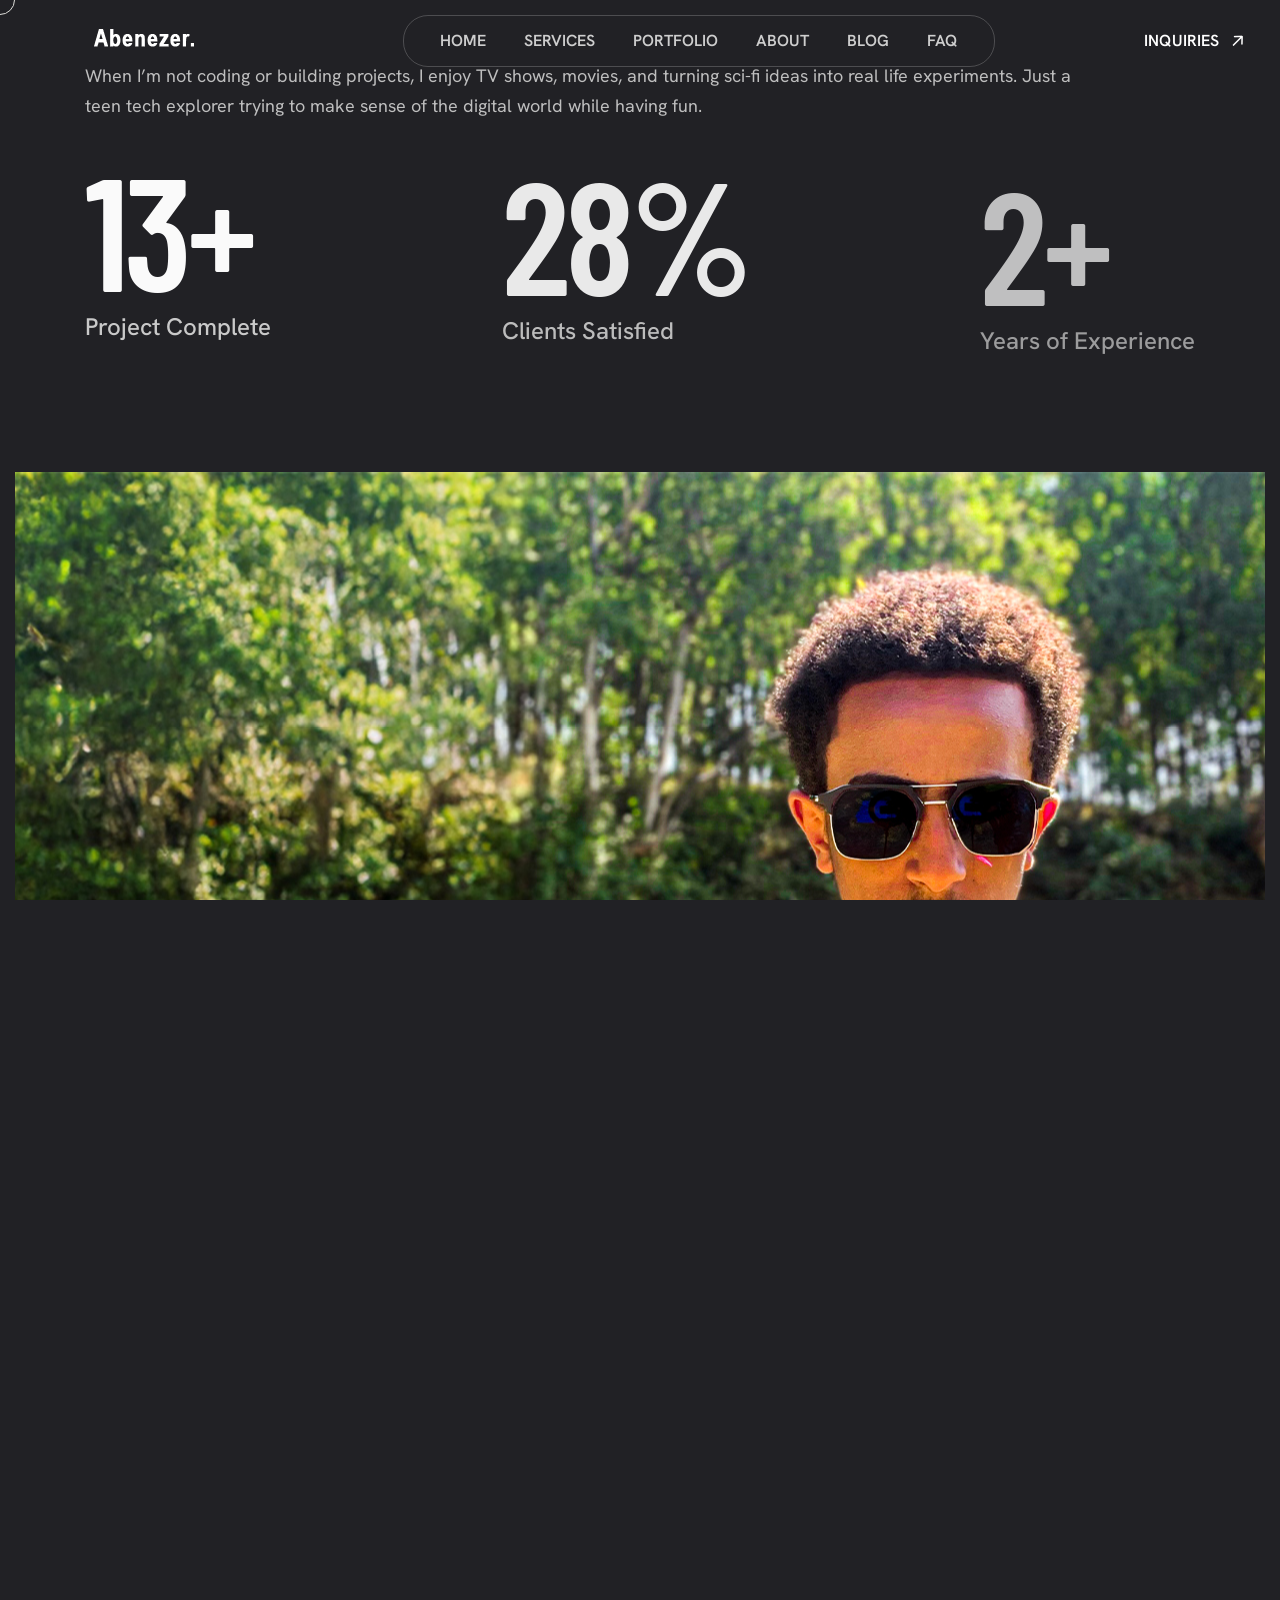
==== commit c19cd7cd: "Lazy loading and readme file" ====
--- a/about.html
+++ b/about.html
@@ -152,7 +152,7 @@
                 <div class="wt-offcanvas-2-left-wrap d-flex justify-content-between align-items-center">
                     <div class="wtoffcanvas__logo">
                         <a class="logo-1" href="index.html"><img src="assets/img/logo/mobile-logo.png"
-                                alt="Abenezer Zewge Mobile Logo"></a>
+                                alt="Abenezer Zewge Mobile Logo" loading="lazy"></a>
                     </div>
                     <div class="wt-offcanvas-2-close d-md-none text-end">
                         <button class="wt-offcanvas-2-close-btn wt-offcanvas-2-close-btn">
@@ -267,8 +267,8 @@
 
                             <!-- logo -->
                             <div class="wt-header-logo">
-                                <a href="index.html"><img src="assets/img/logo/logo.png"
-                                        alt="Abenezer Zewge Main Logo"></a>
+                                <a href="index.html"><img src="assets/img/logo/logo.png" alt="Abenezer Zewge Main Logo"
+                                        loading="lazy"></a>
                             </div>
 
                             <!-- menu -->
@@ -297,7 +297,7 @@
 
                             <div class="wt-header-3-toggle d-lg-none">
                                 <button class="wt-offcanvas-open-btn"><img src="assets/img/icon/menu.svg"
-                                        alt="Menu Icon"></button>
+                                        alt="Menu Icon" loading="lazy"></button>
                             </div>
 
 
@@ -326,7 +326,7 @@
                             </div>
                             <div class="col-xl-6 col-lg-6">
                                 <div class="wt-about-inr-hero-thumb">
-                                    <img src="assets/img/about/about-page-thumb.jpg" alt="">
+                                    <img src="assets/img/about/about-page-thumb.jpg" alt="" loading="lazy">
                                 </div>
                             </div>
                         </div>
@@ -409,7 +409,7 @@
                                 <div class="col">
                                     <div class="wt-about-inr-thumb text-center fix">
                                         <img class="wt-about-inr-thumb-img" data-speed="auto"
-                                            src="assets/img/about/about-inner-thumb.jpg" alt="">
+                                            src="assets/img/about/about-inner-thumb.jpg" alt="" loading="lazy">
                                     </div>
                                 </div>
                             </div>
@@ -654,46 +654,46 @@
                                     <div class="wt-brand-wrap">
                                         <div class="wt-brand-item">
                                             <div class="wt-brand-thumb">
-                                                <img src="assets/img/brand/brand-thumb1.png" alt="">
+                                                <img src="assets/img/brand/brand-thumb1.png" alt="" loading="lazy">
                                             </div>
                                         </div>
                                         <div class="wt-brand-item">
                                             <div class="wt-brand-thumb">
-                                                <img src="assets/img/brand/brand-thumb2.png" alt="">
+                                                <img src="assets/img/brand/brand-thumb2.png" alt="" loading="lazy">
                                             </div>
                                         </div>
                                         <div class="wt-brand-item">
                                             <div class="wt-brand-thumb">
-                                                <img src="assets/img/brand/brand-thumb3.png" alt="">
+                                                <img src="assets/img/brand/brand-thumb3.png" alt="" loading="lazy">
                                             </div>
                                         </div>
                                     </div>
                                     <div class="wt-brand-wrap">
                                         <div class="wt-brand-item">
                                             <div class="wt-brand-thumb">
-                                                <img src="assets/img/brand/brand-thumb4.png" alt="">
+                                                <img src="assets/img/brand/brand-thumb4.png" alt="" loading="lazy">
                                             </div>
                                         </div>
                                         <div class="wt-brand-item">
                                             <div class="wt-brand-thumb">
-                                                <img src="assets/img/brand/brand-thumb5.png" alt="">
+                                                <img src="assets/img/brand/brand-thumb5.png" alt="" loading="lazy">
                                             </div>
                                         </div>
                                         <div class="wt-brand-item">
                                             <div class="wt-brand-thumb">
-                                                <img src="assets/img/brand/brand-thumb6.png" alt="">
+                                                <img src="assets/img/brand/brand-thumb6.png" alt="" loading="lazy">
                                             </div>
                                         </div>
                                     </div>
                                     <div class="wt-brand-wrap">
                                         <div class="wt-brand-item">
                                             <div class="wt-brand-thumb">
-                                                <img src="assets/img/brand/brand-thumb7.png" alt="">
+                                                <img src="assets/img/brand/brand-thumb7.png" alt="" loading="lazy">
                                             </div>
                                         </div>
                                         <div class="wt-brand-item">
                                             <div class="wt-brand-thumb">
-                                                <img src="assets/img/brand/brand-thumb8.png" alt="">
+                                                <img src="assets/img/brand/brand-thumb8.png" alt="" loading="lazy">
                                             </div>
                                         </div>
                                     </div>
@@ -771,7 +771,8 @@
                                     <div class="wt-header-menu mt-40 wt_fade_anim" data-delay=".7">
                                         <ul>
                                             <li>
-                                                <h5><img src="assets/img/icon/menu.svg" alt="Menu Icon"> menu</h5>
+                                                <h5><img src="assets/img/icon/menu.svg" alt="Menu Icon" loading="lazy">
+                                                    menu</h5>
                                                 <ul class="submenu">
                                                     <li><a href="index.html">Home</a></li>
                                                     <li><a href="service.html">Services</a></li>
--- a/assets/css/main.css
+++ b/assets/css/main.css
@@ -2143,8 +2143,8 @@
 }
 
 .wt-btn-circle {
-  width: 100px;
-  height: 100px;
+  width: 80px;
+  height: 80px;
   line-height: 1;
   display: inline-flex;
   align-items: center;
@@ -5055,6 +5055,11 @@
   .wt-contact-innerpage-area {
     padding: 100px 0 60px;
   }
+
+  .wt-btn-circle {
+    width: 60px;
+    height: 60px;
+  }
 }
 
 .form-input {
@@ -6730,6 +6735,11 @@
   .blog-details-content .image {
     margin-bottom: 0;
   }
+
+  .wt-btn-circle {
+    width: 60px;
+    height: 60px;
+  }
 }
 
 .blog-details-wrapper {
@@ -8031,7 +8041,7 @@
 
 .wt-hero-paragraph {
   font-weight: var(--wt-fw-medium);
-  font-size: 20px;
+  font-size: 15px;
   font-family: var(--wt-ff-heading);
   line-height: 125%;
   margin-left: 100px;
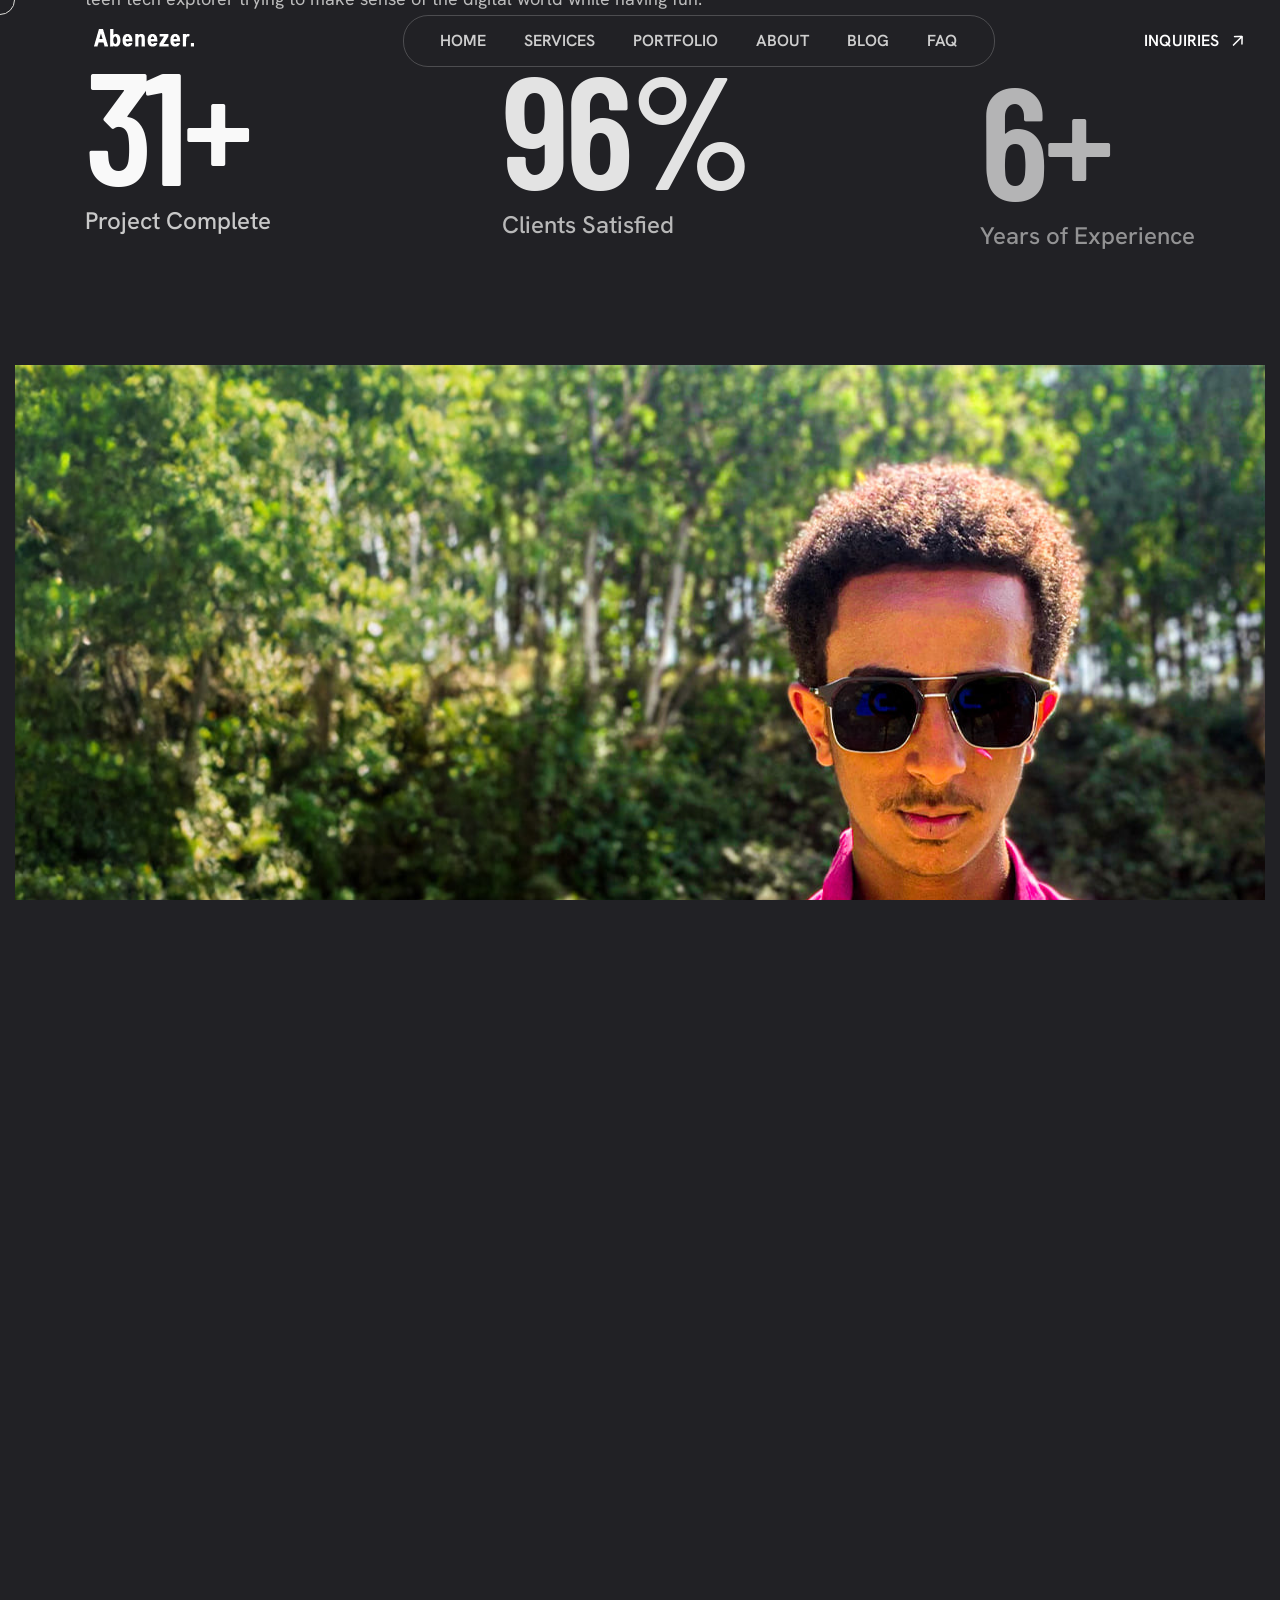
==== commit 78460033: "Sever worker, PWA and Production Development" ====
--- a/about.html
+++ b/about.html
@@ -43,7 +43,7 @@
     <!-- ===================== OPEN GRAPH ===================== -->
     <meta property="og:type" content="website">
     <meta property="og:url" content="https://abenether.com/about">
-    <meta property="og:title" content="About Abenezer Zewge | Full-Stack Developer & Cloud Engineer">
+    <meta property="og:title" content="About Abenezer Zewge | FullStack Developer & Cloud Engineer">
     <meta property="og:description"
         content="Discover Abenezer Zewge's journey, skills, and expertise in web development, AWS, DevOps, and scalable modern applications.">
     <meta property="og:image" content="https://abenether.com/assets/img/about-og.jpg">
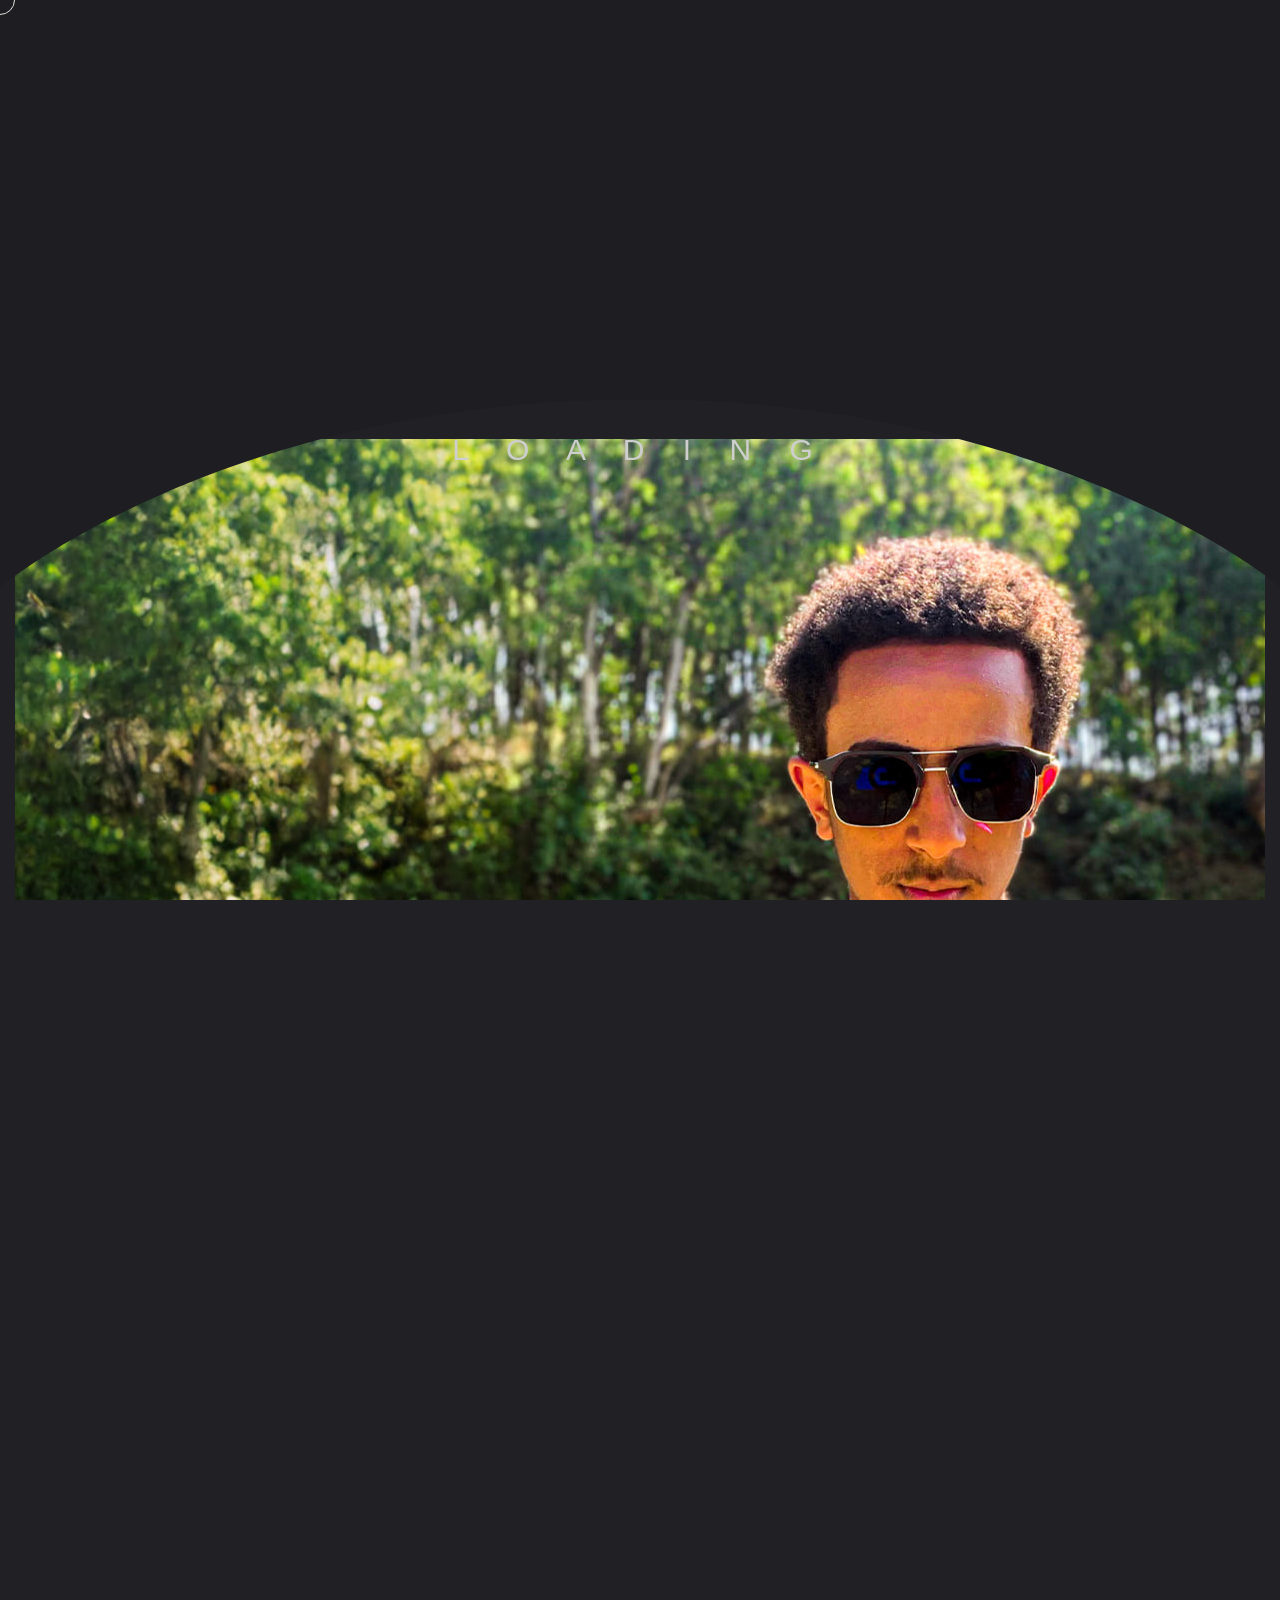
==== commit b2e849be: "Typo, Loader, SEO, Compilation" ====
--- a/about.html
+++ b/about.html
@@ -6,13 +6,13 @@
     <meta charset="utf-8">
     <meta http-equiv="x-ua-compatible" content="ie=edge">
 
-    <title>About | Abenezer Zewge - Full Stack Developer & Cloud Engineer</title>
+    <title>About | Abenezer Zewge - FullStack Developer & Cloud Engineer</title>
 
     <meta name="description"
         content="Learn more about Abenezer Zewge – a full-stack web developer and AWS cloud engineer. Discover his skills, experience, and projects in MERN, DevOps, and modern web development.">
 
     <meta name="keywords"
-        content="Abenezer Zewge, About, Full Stack Developer Ethiopia, AWS Engineer, MERN Stack, React, Node.js, Portfolio, Cloud Engineer, DevOps">
+        content="Abenezer Zewge, About, FullStack Developer Ethiopia, AWS Engineer, MERN Stack, React, Node.js, Portfolio, Cloud Engineer, DevOps">
 
     <meta name="author" content="Abenezer Zewge">
     <meta name="language" content="en">
@@ -55,7 +55,7 @@
     <!-- ===================== TWITTER / X ===================== -->
     <meta name="twitter:card" content="summary_large_image">
     <meta name="twitter:url" content="https://abenether.com/about.html">
-    <meta name="twitter:title" content="About Abenezer Zewge | Full-Stack Developer & Cloud Engineer">
+    <meta name="twitter:title" content="About Abenezer Zewge | FullStack Developer & Cloud Engineer">
     <meta name="twitter:description"
         content="Discover Abenezer Zewge's skills, experience, and projects in full-stack development and cloud engineering.">
     <meta name="twitter:image" content="https://abenether.com/assets/img/og/about-og.jpg">
@@ -86,16 +86,9 @@
 </head>
 
 <body class="wt-magic-cursor grey-bg">
-    <!--[if lte IE 9]>
-      <p class="browserupgrade">You are using an <strong>outdated</strong> browser. Please <a href="https://browsehappy.com/">upgrade your browser</a> to improve your experience and security.</p>
-      <![endif]-->
-
-
-
-
 
     <!-- pre loader area start -->
-    <!-- <div class="preloader two">
+    <div class="preloader two">
         <svg viewBox="0 0 1000 1000" preserveAspectRatio="none">
             <path id="preloaderSvg" d="M0,1005S175,995,500,995s500,5,500,5V0H0Z"></path>
         </svg>
@@ -110,7 +103,7 @@
                 <span>g</span>
             </div>
         </div>
-    </div> -->
+    </div>
     <!-- pre loader area end -->
 
 
@@ -267,8 +260,8 @@
 
                             <!-- logo -->
                             <div class="wt-header-logo">
-                                <a href="index.html"><img src="assets/img/logo/logo.png" alt="Abenezer Zewge Main Logo"
-                                        loading="lazy"></a>
+                                <a href="index.html"><img class="logo-img" src="assets/img/logo/logo.png"
+                                        alt="Abenezer Zewge Main Logo" loading="lazy"></a>
                             </div>
 
                             <!-- menu -->
--- a/assets/css/main.css
+++ b/assets/css/main.css
@@ -5148,6 +5148,14 @@
 /*----------------------------------------*/
 /*  3.1 Header Style 1
 /*----------------------------------------*/
+
+.logo-img {
+  width: 120px;
+  height: auto;
+  padding-top: 10px;
+}
+
+
 .wt-header-height {
   position: relative;
   z-index: 99;
@@ -5159,7 +5167,7 @@
 
 @media only screen and (min-width: 1200px) and (max-width: 1399px) {
   .wt-header-area {
-    padding: 7px 20px;
+    padding: 15px 20px;
   }
 }
 
@@ -5168,7 +5176,13 @@
 only screen and (min-width: 576px) and (max-width: 767px),
 (max-width: 767px) {
   .wt-header-area {
-    padding: 5px 0;
+    padding: 20px 0;
+  }
+
+  .logo-img {
+    width: 100px;
+    height: auto;
+
   }
 }
 
@@ -11924,8 +11938,8 @@
 }
 
 .wt-testimonial-3-arrow-box button {
-  width: 65px;
-  height: 65px;
+  width: 45px;
+  height: 45px;
   line-height: 1;
   display: flex;
   align-items: center;
@@ -11943,6 +11957,10 @@
   z-index: 5;
 }
 
+.wt-testimonial-3-arrow-box button i {
+  font-size: 16px;
+}
+
 @media only screen and (min-width: 992px) and (max-width: 1199px) {
   .wt-testimonial-3-arrow-box button {
     left: -80px;
@@ -11983,6 +12001,16 @@
   .wt-testimonial-3-arrow-box button.slider-next {
     right: 0px;
   }
+
+  .wt-testimonial-3-arrow-box button {
+    width: 40px;
+    height: 40px;
+  }
+
+  .wt-testimonial-3-arrow-box button i {
+    font-size: 14px;
+  }
+
 }
 
 .wt-testimonial-3-arrow-box button {
@@ -12324,7 +12352,7 @@
   display: flex;
   justify-content: center;
   align-items: center;
-  padding: 82px 0;
+  padding: 40px 0;
 }
 
 @media only screen and (min-width: 992px) and (max-width: 1199px) {
